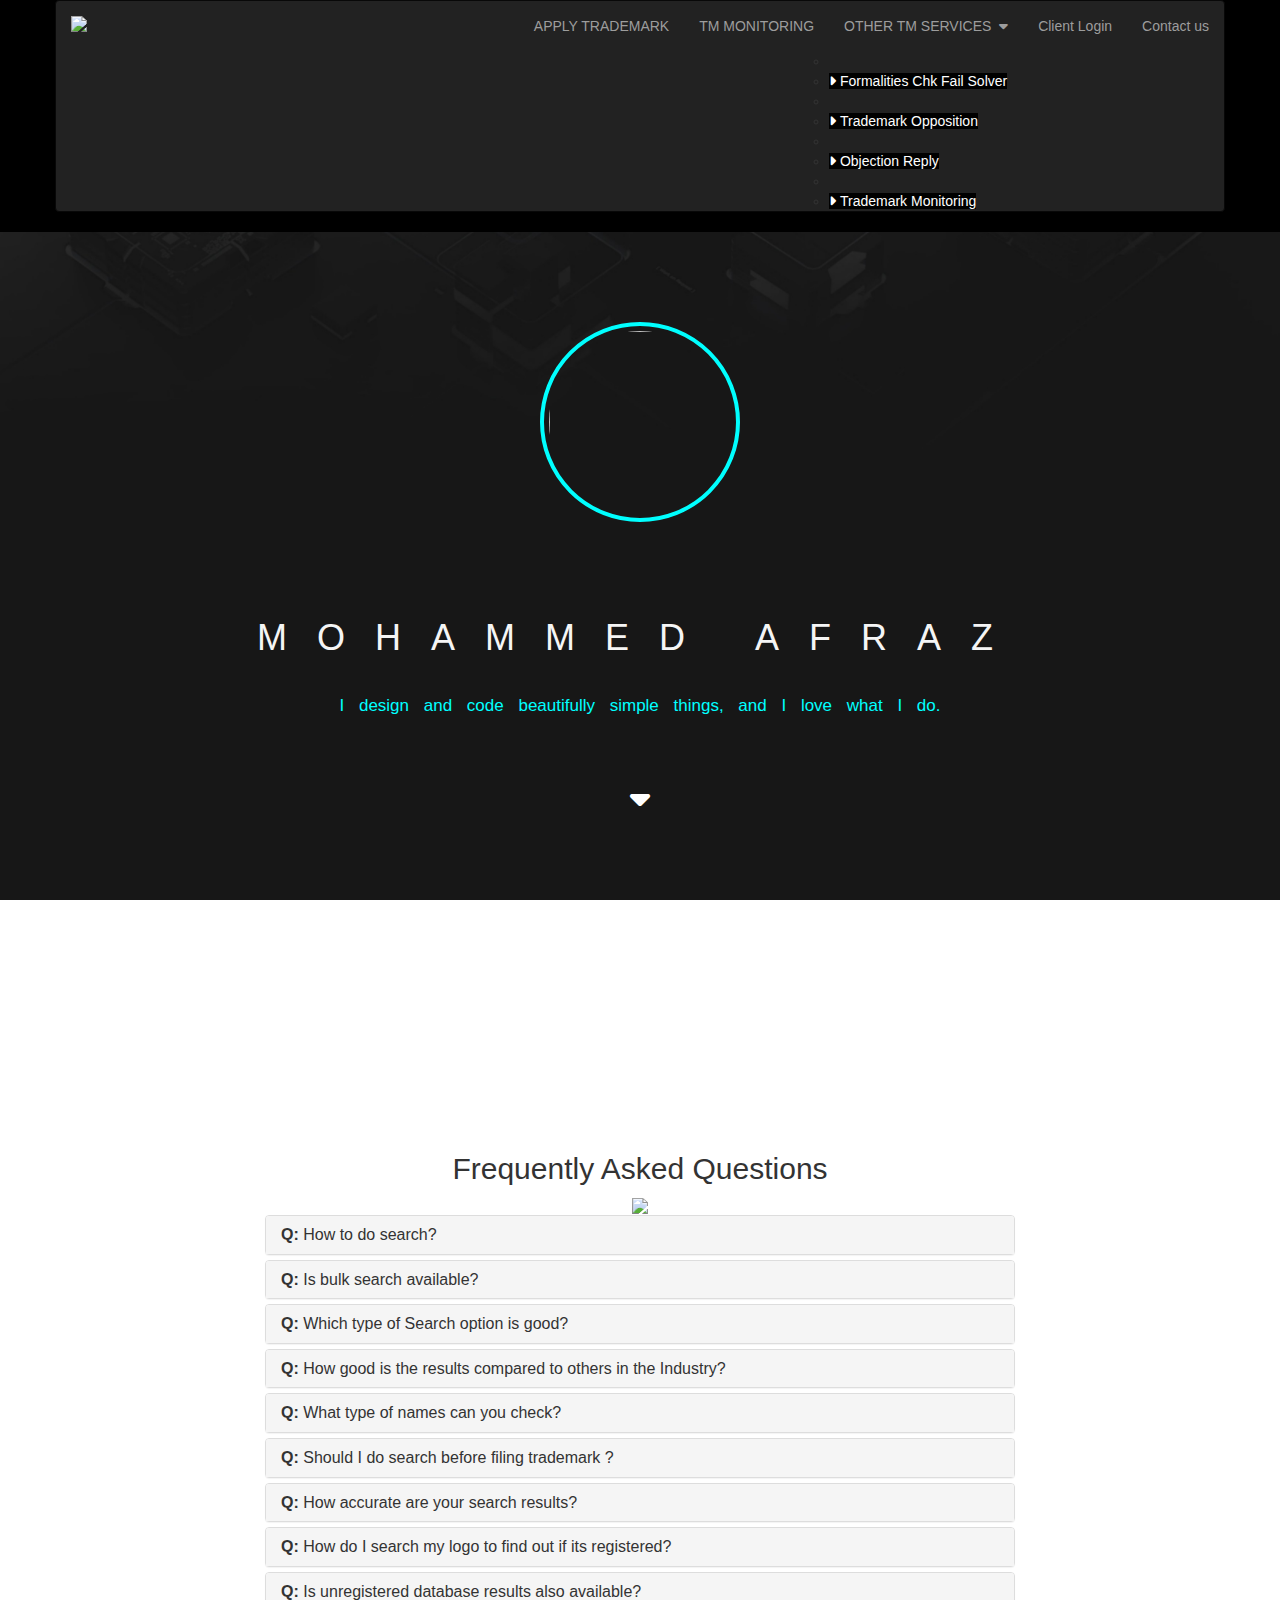
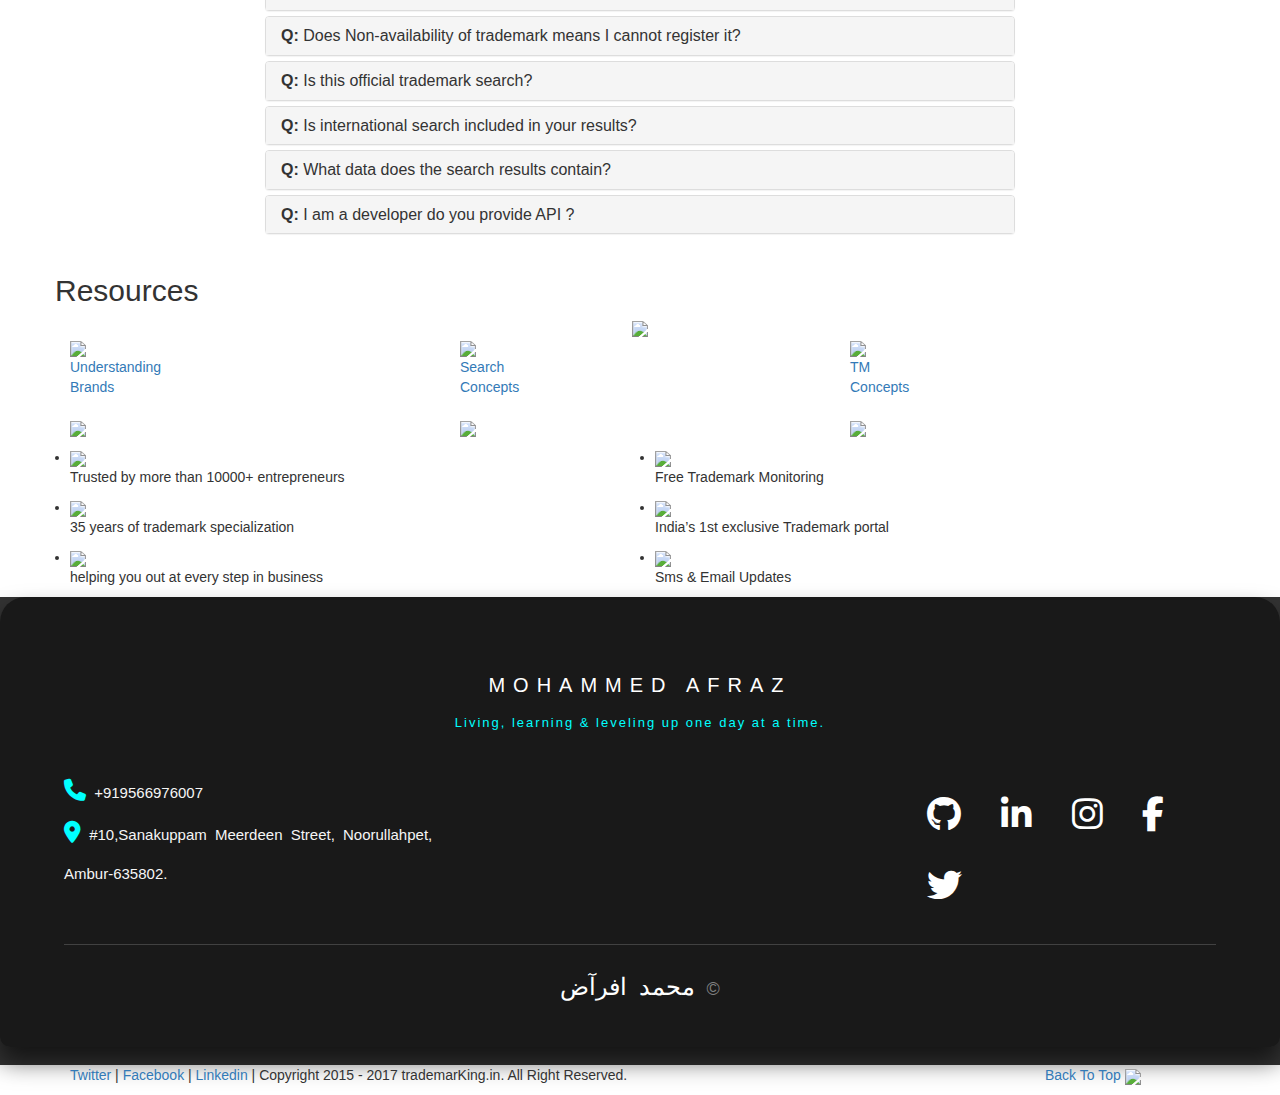
==== index.html @ c06eb93d "first commit" ====
<!DOCTYPE html>
<html lang="en">

<head>
    <meta charset="utf-8">
    <meta http-equiv="X-UA-Compatible" content="IE=edge">
    <meta name="viewport" content="width=device-width, initial-scale=1">
    <title>Trademark Search with Instant Results & Registration | trademarKing.in</title>
    <meta itemprop="name" content="Trademark Search with Instant Results & Registration | trademarKing.in">
    <meta itemprop="description"
        content="Easily search over 30+ Million Indian brands & logos in less than 10 seconds and register it.✔ 10000+ Users ✔ 24/7 Updates ✔ Free Monitoring ✔ Bulk Search">
    <meta name="twitter:site" content="@trademarKing_in">
    <meta name="twitter:title" content="Trademark Search with Instant Results & Registration | trademarKing.in">
    <meta name="twitter:description"
        content="Easily search over 30+ Million Indian brands & logos in less than 10 seconds and register it.✔ 10000+ Users ✔ 24/7 Updates ✔ Free Monitoring ✔ Bulk Search">
    <meta name="twitter:creator" content="@trademarKing_In">
    <meta property="og:title" content="Trademark Search with Instant Results & Registration | trademarKing.in">
    <meta property="og:description"
        content="Easily search over 30+ Million Indian brands & logos in less than 10 seconds and register it.✔ 10000+ Users ✔ 24/7 Updates ✔ Free Monitoring ✔ Bulk Search">
    <meta property="og:site_name" content="trademarKing.in">
    <meta name="title" content="Trademark Search with Instant Results & Registration | trademarKing.in">
    <meta name="description"
        content="Easily search over 30+ Million Indian brands & logos in less than 10 seconds and register it.✔ 10000+ Users ✔ 24/7 Updates ✔ Free Monitoring ✔ Bulk Search">
    <link rel="stylesheet" href="/style.css">
    <link href="https://cdnjs.cloudflare.com/ajax/libs/font-awesome/4.6.3/css/font-awesome.css" rel="stylesheet">
    <link rel="stylesheet" href="https://cdnjs.cloudflare.com/ajax/libs/font-awesome/6.2.0/css/all.min.css">
    <link href="https://cdnjs.cloudflare.com/ajax/libs/twitter-bootstrap/3.3.7/css/bootstrap.min.css" rel="stylesheet">
    <link href="https://tmking-cdn.b-cdn.net/css/style.css" rel="stylesheet">
    <link href="https://tmking-cdn.b-cdn.net/css/responsive.css" rel="stylesheet">
    <link href="https://tmking-cdn.b-cdn.net/css/bootstrap-tagsinput.css" rel="stylesheet">


    <link href="https://fonts.googleapis.com/css?family=Montserrat:400,700" rel="stylesheet">

    <link href="https://fonts.googleapis.com/css?family=Lato:300,400,700" rel="stylesheet">

    <link rel="shortcut icon" type="image/png" href="img/favicon.png" />
    <!--[if lt IE 9]>
<script src="//oss.maxcdn.com/html5shiv/3.7.2/html5shiv.min.js"></script>
<script src="//oss.maxcdn.com/respond/1.4.2/respond.min.js"></script>
<![endif]-->
    <script src="https://ajax.googleapis.com/ajax/libs/jquery/1.12.4/jquery.min.js"
        type="5eac50b7d30d78b736be07f1-text/javascript"></script>
</head>

<body>

    <div class="navbar1">
        <section class="header">
            <div class="container">
                <div class="row">
                    <nav class="navbar navbar-inverse">
                        <div class="navbar-header">
                            <button type="button" class="navbar-toggle collapsed" data-toggle="collapse"
                                data-target="#navbar" aria-expanded="false" aria-controls="navbar">
                                <span class="sr-only">Toggle navigation</span>
                                <span class="icon-bar"></span>
                                <span class="icon-bar"></span>
                                <span class="icon-bar"></span>
                            </button>
                            <a class="navbar-brand" href="https://trademarking.in"><img
                                    src="https://tmking-cdn.b-cdn.net/img/logo.png"></a>
                        </div>
                        <div id="navbar" class="collapse navbar-collapse">
                            <ul class="nav navbar-nav navbar-right">
                                <li><a href="https://trademarking.in/tm-registration.html">APPLY TRADEMARK</a></li>
                                <li><a href="https://trademarking.in/tm-monitoring.html">TM MONITORING</a></li>
                                <li><a>OTHER TM SERVICES&nbsp;&nbsp;<i class="fa fa-caret-down"
                                            aria-hidden="true"></i></a>
                                    <ul>
                                        <li>
                                        <li><a href="https://trademarking.in/formalities-chk-fail.html"><i
                                                    class="fa fa-caret-right" aria-hidden="true"></i>&nbsp;Formalities
                                                Chk
                                                Fail Solver</a></li>
                                        <li>
                                        <li><a href="https://trademarking.in/tm-opposition.html"><i
                                                    class="fa fa-caret-right" aria-hidden="true"></i>&nbsp;Trademark
                                                Opposition</a></li>
                                        <li>
                                        <li><a href="https://trademarking.in/objection-reply.html"><i
                                                    class="fa fa-caret-right" aria-hidden="true"></i>&nbsp;Objection
                                                Reply</a></li>
                                        <li>
                                        <li><a href="https://trademarking.in/tm-monitoring.html"><i
                                                    class="fa fa-caret-right" aria-hidden="true"></i>&nbsp;Trademark
                                                Monitoring</a></li>
                                    </ul>
                                </li>
                                <li><a href="https://clients.trademarking.in">Client Login</a></li>
                                <li><a href="https://trademarking.in/contact-us.html">Contact us</a></li>
                            </ul>
                        </div>
                    </nav>
                </div>
            </div>
        </section>
    </div>



    <div class="home">
        <div class="logo">
            <img src="/logo.jpg" alt="">
        </div>

        <div class="name">
            <h1> MOHAMMED&nbsp;AFRAZ</h1>
        </div>
        <div class="dis">
            I design and code beautifully simple things, and I love what I do.</div>
        <div class="down">
            <a href="#"><i class="fa-sharp fa-solid fa-caret-down"></i></a>
        </div>


    </div>

    <!-- 
<div class="header_search_section">
<div class="container">
<div class="row">
<div class="col-md-12">
<div class="search_header">
<h1>India’s <span style=" color:#FFB300;">No#1</span> Trademark Search & Registration Engine </h1>
<h1>Search for Trademarks</h1>
</div>
</div>
</div>
<div class="row" style="background:#1476ba;">
<form method="get" action="https://trademarking.in/r" id="search_form">
<div class="col-md-4 col-sm-4">
<input type="text" name="tm" placeholder="Type your Brand Name Ex: Coke or Pepsi" class="brand_name" style="text-align: center;" required>
</div>
<div class="col-md-4 col-sm-4">
<select class="industry_name" name="class" required>
<option value="" style="display:none">Please select Industry Type</option>
<option disabled="disabled">==FOR MANUFACTURERS==</option>
<option value="1">Chemicals [1]</option>
<option value="2">Paints & Varnishes [2]</option>
<option value="3">Cosmetics & Cleaning Products[3]</option>
<option value="4">Lubricants and Fuels [4]</option>
<option value="5">Pharmaceuticals [5]</option>
<option value="6">Metal Goods [6]</option>
<option value="6">Metal Building Materials [6]</option>
<option value="7">Machinery [7]</option>
<option value="7">Motors & Engines [7]</option>
<option value="8">Hand Operated Tools [8]</option>
<option value="8">Razors - Shaver or Hand Tools [8]</option>
<option value="9">Electrical and Scientific Apparatus [9]</option>
<option value="9">Electronic Machines [9]</option>
<option value="9">Mobile Phone & Mobile Accessories [9]</option>
<option value="10">Medical Apparatus [10]</option>
<option value="11">Environmental Control Apparatus [11]</option>
<option value="11">Lighting - Heating & Environmental Apparatus [11]</option>
<option value="12">Vehicles & Apparatus [12]</option>
<option value="13">Firearms [13]</option>
<option value="14">Jewelry & Metal Stones [14]</option>
<option value="15">Musical Instruments [15]</option>
<option value="16">Paper Goods and Printed Matter [16]</option>
<option value="17">Rubber Goods [17]</option>
<option value="18">Leather Goods [18]</option>
<option value="19">Non-metallic Building Materials [19]</option>
<option value="20">Furniture and Related Articles [20]</option>
<option value="21">Housewares and Glass [21]</option>
<option value="22">Cordage and Fibers [22]</option>
<option value="23">Yarns and Threads [23]</option>
<option value="24">Fabrics [24]</option>
<option value="25">Clothing -Footwear - Headgear [25]</option>
<option value="26">Fancy Goods [26]</option>
<option value="26">Lace and Embroidery [26]</option>
<option value="26">Buttons, Hooks and Eyes [26]</option>
<option value="26">Pins and Needles [26]</option>
<option value="26">Artificial Flowers [26]</option>
<option value="27">Floor Coverings [27]</option>
<option value="27">Carpet - Rugs - Mats [27]</option>
<option value="27">Wallhanging (Non-Textile) [27]</option>
<option value="28">Toys and Sporting Goods [28]</option>
<option value="29">Meats and Processed Foods [29]</option>
<option value="30">Foods Items [30]</option>
<option value="31">Natural Agricultural Products [31]</option>
<option value="32">Light Beverages [32]</option>
<option value="33">Alcoholic beverages [33]</option>
<option value="34">Tobacco & Safety Matches Related [34]</option>
<option disabled="disabled">==FOR SERVICE PROVIDER==</option>
<option value="35">Advertising or Business & Slogans [35]</option>
<option value="35">Trading or Retail Showrooms [35]</option>
<option value="35">Company or Firm Name [35]</option>
<option value="36">Insurance and Financial [36]</option>
<option value="36">Real Estate Affairs [36]</option>
<option value="37">Building, Construction and Repair [37]</option>
<option value="38">Telecommunication [38]</option>
<option value="39">Transportation and Storage [39]</option>
<option value="40">Treatment of Materials [40]</option>
<option value="40">Mechanical or Chemical Processing [40]</option>
<option value="40">Cutting, Shaping or Polishing [40]</option>
<option value="41">Education and Entertainment [41]</option>
<option value="41">Fitness or Sports & Training Services [41]</option>
<option value="42">Computers & Scientific Service [42]</option>
<option value="42">Software Development [42]</option>
<option value="43">Hotels and Restaurants [43]</option>
<option value="44">Medical, Beauty, and Agricultural [44]</option>
<option value="45">Personal and Social Services [45]</option>
<option value="45">Security Services [45]</option>
</select>
</div>
<div class="col-md-3 col-sm-3">
<select class="search_name" name="mode" required>
<option value="" style="display:none">Search Options</option>
<option value="1">Search Begining of word</option>
<option value="2">Containing Words</option>
<option value="3">Phonetically Similar</option>
</select>
</div>
<div class="col-md-1 col-sm-1">
<button type="submit" class="search_icon"><i class="fa fa-search" aria-hidden="true"></i>
</button>
</div>
</form>
</div>
<div class="row">
<div class="col-md-12">
<div class="search_tag">
<ul>
<li>10000 + Users</li>
<li>24/7 Updates</li>
<li>Free Monitoring</li>
<li>Bulk Search</li>
<li style="border-right:0px;">500K TM Classification</li>
</ul>
</div>
</div>
</div>
<div class="search_button">
<div class="col-md-3 col-md-offset-3 col-sm-6">
<div class="button_search">
<a href="/tm-registration.html">New Trademarks<img src="https://tmking-cdn.b-cdn.net/img/new.png"></a>
</div>
</div>
<div class="col-md-3 col-sm-6">
<div class="button_search">
<a href="https://clients.trademarking.in/dashboard">Register\Login<img src="https://tmking-cdn.b-cdn.net/img/register-login.png"></a>
</div>
</div>
</div>
</div>
</div>


<div class="browse_section">
<div class="container">
<div class="row">
<div class="col-md-8 col-md-offset-1 col-sm-8">
<div class="browse_text">
<p>Read updates on Indian Trademark and other trademark related news</p>
</div>
</div>
<div class="col-md-2 col-sm-4">
<div class="browse_button">
<p><a href="https://trademarking.in/news/">Browse</a></p>
</div>
</div>
</div>
</div>
</div> -->


    <div class="faq_section">
        <div class="container">
            <div class="row">
                <div class="col-md-8 col-md-offset-2 ">
                    <h2 class="text-center">Frequently Asked Questions</h2>
                    <center><img src="https://tmking-cdn.b-cdn.net/img/border.png"></center>
                    <div class="panel-group" id="faq" role="tablist" aria-multiselectable="true">
                        <div class="panel panel-default">
                            <div class="panel-heading" role="tab" id="question-0">
                                <h3 class="panel-title">
                                    <a role="button" data-toggle="collapse" data-parent="#faq" href="#answer-0"
                                        aria-expanded="true" aria-controls="answer-0">
                                        <b>Q: </b>How to do search? </a>
                                </h3>
                            </div>
                            <div id="answer-0" class="panel-collapse collapse" role="tabpanel"
                                aria-labelledby="question-0">
                                <div class="panel-body">
                                    <p><b>A:</b> Please enter your brand or business name with a minimum of 3 characters
                                        (no special characters are allowed) and select your industry from the dropdown
                                        and click on search to find out the results.</p>
                                </div>
                            </div>
                        </div>
                        <div class="panel panel-default">
                            <div class="panel-heading" role="tab" id="question-1">
                                <h3 class="panel-title">
                                    <a role="button" data-toggle="collapse" data-parent="#faq" href="#answer-1"
                                        aria-expanded="true" aria-controls="answer-1">
                                        <b>Q: </b>Is bulk search available? </a>
                                </h3>
                            </div>
                            <div id="answer-1" class="panel-collapse collapse" role="tabpanel"
                                aria-labelledby="question-1">
                                <div class="panel-body">
                                    <p><b>A:</b> Yes, You can do upto 10 bulk trademark search from client portal.
                                        Please register and login to client portal to perform bulk actions.</p>
                                </div>
                            </div>
                        </div>
                        <div class="panel panel-default">
                            <div class="panel-heading" role="tab" id="question-2">
                                <h3 class="panel-title">
                                    <a role="button" data-toggle="collapse" data-parent="#faq" href="#answer-2"
                                        aria-expanded="true" aria-controls="answer-2">
                                        <b>Q: </b>Which type of Search option is good? </a>
                                </h3>
                            </div>
                            <div id="answer-2" class="panel-collapse collapse" role="tabpanel"
                                aria-labelledby="question-2">
                                <div class="panel-body">
                                    <p><b>A:</b> It depends on the name you want to register. We suggest you to search
                                        for more than 4-5 words for options "contains" and Phonetic search.</p>
                                </div>
                            </div>
                        </div>
                        <div class="panel panel-default">
                            <div class="panel-heading" role="tab" id="question-3">
                                <h3 class="panel-title">
                                    <a role="button" data-toggle="collapse" data-parent="#faq" href="#answer-3"
                                        aria-expanded="true" aria-controls="answer-3">
                                        <b>Q: </b>How good is the results compared to others in the Industry? </a>
                                </h3>
                            </div>
                            <div id="answer-3" class="panel-collapse collapse" role="tabpanel"
                                aria-labelledby="question-3">
                                <div class="panel-body">
                                    <p><b>A:</b> trademarKing.in is only Indian trademark search engine providing highly
                                        accurate search results. Our accurate trademark results are no where near to any
                                        competitors in the industry.</p>
                                </div>
                            </div>
                        </div>
                        <div class="panel panel-default">
                            <div class="panel-heading" role="tab" id="question-4">
                                <h3 class="panel-title">
                                    <a role="button" data-toggle="collapse" data-parent="#faq" href="#answer-4"
                                        aria-expanded="true" aria-controls="answer-4">
                                        <b>Q: </b>What type of names can you check? </a>
                                </h3>
                            </div>
                            <div id="answer-4" class="panel-collapse collapse" role="tabpanel"
                                aria-labelledby="question-4">
                                <div class="panel-body">
                                    <p><b>A:</b> You can check for your brand name by selecting appropriate class and
                                        your company name and slogans or taglines by chossing class 35.</p>
                                </div>
                            </div>
                        </div>
                        <div class="panel panel-default">
                            <div class="panel-heading" role="tab" id="question-5">
                                <h3 class="panel-title">
                                    <a role="button" data-toggle="collapse" data-parent="#faq" href="#answer-5"
                                        aria-expanded="true" aria-controls="answer-5">
                                        <b>Q: </b>Should I do search before filing trademark ? </a>
                                </h3>
                            </div>
                            <div id="answer-5" class="panel-collapse collapse" role="tabpanel"
                                aria-labelledby="question-5">
                                <div class="panel-body">
                                    <p><b>A:</b> We suggest for search even after filing because of conflicting
                                        trademarks. If you are looking for automatic trademark monitoring you can use
                                        our trademark monitoring service. Please refer to trademark monitoring service.
                                    </p>
                                </div>
                            </div>
                        </div>
                        <div class="panel panel-default">
                            <div class="panel-heading" role="tab" id="question-6">
                                <h3 class="panel-title">
                                    <a role="button" data-toggle="collapse" data-parent="#faq" href="#answer-6"
                                        aria-expanded="true" aria-controls="answer-6">
                                        <b>Q: </b>How accurate are your search results? </a>
                                </h3>
                            </div>
                            <div id="answer-6" class="panel-collapse collapse" role="tabpanel"
                                aria-labelledby="question-6">
                                <div class="panel-body">
                                    <p><b>A:</b> We at trademarKing.in thrive hard that the results are accurate up to
                                        99.98% when compared to any other search results in the industry. We gather all
                                        data from world wide web also from ipindia public search to get trademark data.
                                        So you can trust our results. </p>
                                </div>
                            </div>
                        </div>
                        <div class="panel panel-default">
                            <div class="panel-heading" role="tab" id="question-7">
                                <h3 class="panel-title">
                                    <a role="button" data-toggle="collapse" data-parent="#faq" href="#answer-7"
                                        aria-expanded="true" aria-controls="answer-7">
                                        <b>Q: </b>How do I search my logo to find out if its registered? </a>
                                </h3>
                            </div>
                            <div id="answer-7" class="panel-collapse collapse" role="tabpanel"
                                aria-labelledby="question-7">
                                <div class="panel-body">
                                    <p><b>A:</b> At trademarKing.in we are currently testing our new tool to know the
                                        similarity of a logo when compared to other registered or unregistered trademark
                                        logos. When we open to the public, you can search it. Currently, the development
                                        is on Alpha. You can email your logos to <a href="/cdn-cgi/l/email-protection"
                                            class="__cf_email__"
                                            data-cfemail="046c6168744470766560616965766f6d6a632a6d6a">[email&#160;protected]</a>
                                        for conducting search</p>
                                </div>
                            </div>
                        </div>
                        <div class="panel panel-default">
                            <div class="panel-heading" role="tab" id="question-8">
                                <h3 class="panel-title">
                                    <a role="button" data-toggle="collapse" data-parent="#faq" href="#answer-8"
                                        aria-expanded="true" aria-controls="answer-8">
                                        <b>Q: </b>Is unregistered database results also available? </a>
                                </h3>
                            </div>
                            <div id="answer-8" class="panel-collapse collapse" role="tabpanel"
                                aria-labelledby="question-8">
                                <div class="panel-body">
                                    <p><b>A:</b> We provide unregistered search data on request. Currently, it is not in
                                        public search on our website</p>
                                </div>
                            </div>
                        </div>
                        <div class="panel panel-default">
                            <div class="panel-heading" role="tab" id="question-9">
                                <h3 class="panel-title">
                                    <a role="button" data-toggle="collapse" data-parent="#faq" href="#answer-9"
                                        aria-expanded="true" aria-controls="answer-9">
                                        <b>Q: </b>Does Non-availability of trademark means I cannot register it? </a>
                                </h3>
                            </div>
                            <div id="answer-9" class="panel-collapse collapse" role="tabpanel"
                                aria-labelledby="question-9">
                                <div class="panel-body">
                                    <p><b>A:</b> No, non-Availability does not mean you cannot register the trademark.
                                        There are various factors contribute to your registration. Please refer to Q & A
                                        section for more details or contact our representative for clarification. </p>
                                </div>
                            </div>
                        </div>
                        <div class="panel panel-default">
                            <div class="panel-heading" role="tab" id="question-10">
                                <h3 class="panel-title">
                                    <a role="button" data-toggle="collapse" data-parent="#faq" href="#answer-10"
                                        aria-expanded="true" aria-controls="answer-10">
                                        <b>Q: </b>Is this official trademark search? </a>
                                </h3>
                            </div>
                            <div id="answer-10" class="panel-collapse collapse" role="tabpanel"
                                aria-labelledby="question-10">
                                <div class="panel-body">
                                    <p><b>A:</b> No, We are private limited company providing brand name search results
                                        across India. Our Accuracy rate is higher to form opinion about trademark
                                        registration for brand names. </p>
                                </div>
                            </div>
                        </div>
                        <div class="panel panel-default">
                            <div class="panel-heading" role="tab" id="question-11">
                                <h3 class="panel-title">
                                    <a role="button" data-toggle="collapse" data-parent="#faq" href="#answer-11"
                                        aria-expanded="true" aria-controls="answer-11">
                                        <b>Q: </b>Is international search included in your results? </a>
                                </h3>
                            </div>
                            <div id="answer-11" class="panel-collapse collapse" role="tabpanel"
                                aria-labelledby="question-11">
                                <div class="panel-body">
                                    <p><b>A:</b> All results are only from India. We are implementing features to
                                        include international search results.</p>
                                </div>
                            </div>
                        </div>
                        <div class="panel panel-default">
                            <div class="panel-heading" role="tab" id="question-12">
                                <h3 class="panel-title">
                                    <a role="button" data-toggle="collapse" data-parent="#faq" href="#answer-12"
                                        aria-expanded="true" aria-controls="answer-12">
                                        <b>Q: </b>What data does the search results contain? </a>
                                </h3>
                            </div>
                            <div id="answer-12" class="panel-collapse collapse" role="tabpanel"
                                aria-labelledby="question-12">
                                <div class="panel-body">
                                    <p><b>A:</b> The database contains registered, pending, objected, opposed,
                                        advertised in journal and rejected national Indian and International brands
                                        filed in the terrority of India. In this database you can search free of charge
                                    </p>
                                </div>
                            </div>
                        </div>
                        <div class="panel panel-default">
                            <div class="panel-heading" role="tab" id="question-13">
                                <h3 class="panel-title">
                                    <a role="button" data-toggle="collapse" data-parent="#faq" href="#answer-13"
                                        aria-expanded="true" aria-controls="answer-13">
                                        <b>Q: </b>I am a developer do you provide API ? </a>
                                </h3>
                            </div>
                            <div id="answer-13" class="panel-collapse collapse" role="tabpanel"
                                aria-labelledby="question-13">
                                <div class="panel-body">
                                    <p><b>A:</b> Yes, We give API for developing your own programme or softwares. API is
                                        currently available for search results & monitoring. All API is given on a case
                                        by case basis for free. Please email <a href="/cdn-cgi/l/email-protection"
                                            class="__cf_email__"
                                            data-cfemail="b9dddccfdcd5d6c9dccbcaf9cdcbd8dddcd4d8cbd2d0d7de97d0d7">[email&#160;protected]</a>
                                        for more information along with your intent of use.</p>
                                </div>
                            </div>
                        </div>
                    </div>
                </div>
            </div>
        </div>
    </div>

    <div class="resourses_section">
        <div class="container">
            <div class="row">
                <h2>Resources</h2>
                <center><img src="https://tmking-cdn.b-cdn.net/img/border.png"></center>
                <div class="col-md-4">
                    <a href="https://trademarking.in/help/qa" class="resourses">
                        <img src="https://tmking-cdn.b-cdn.net/img/man-book.png">
                        <p>
                            Understanding<br>
                            Brands<br>
                            <br>
                            <img src="https://tmking-cdn.b-cdn.net/img/border.png">
                        </p>
                    </a>
                </div>
                <div class="col-md-4">
                    <a href="https://trademarking.in/help/qa" class="resourses">
                        <img src="https://tmking-cdn.b-cdn.net/img/light.png">
                        <p>
                            Search<br>
                            Concepts<br>
                            <br>
                            <img src="https://tmking-cdn.b-cdn.net/img/border.png">
                        </p>
                    </a>
                </div>
                <div class="col-md-4">
                    <a href="https://trademarking.in/help/qa" class="resourses">
                        <img src="https://tmking-cdn.b-cdn.net/img/tm.png">
                        <p>
                            TM<br>
                            Concepts<br>
                            <br>
                            <img src="https://tmking-cdn.b-cdn.net/img/border.png">
                        </p>
                    </a>
                </div>
            </div>
        </div>
    </div>


    <div class="search_contect_section">
        <div class="container">
            <div class="row">
                <div class="col-sm-6">
                    <div class="search_content">
                        <ul>
                            <li><img src="https://tmking-cdn.b-cdn.net/img/search-man.png">
                                <p>Trusted by more than 10000+ entrepreneurs</p>
                            </li>
                            <li><img src="https://tmking-cdn.b-cdn.net/img/calender.png">
                                <p>35 years of trademark specialization</p>
                            </li>
                            <li><img src="https://tmking-cdn.b-cdn.net/img/relation.png">
                                <p>helping you out at every step in business</p>
                            </li>
                        </ul>
                    </div>
                </div>
                <div class="col-sm-6">
                    <div class="search_content">
                        <ul>
                            <li><img src="https://tmking-cdn.b-cdn.net/img/man.png">
                                <p>Free Trademark Monitoring</p>
                            </li>
                            <li><img src="https://tmking-cdn.b-cdn.net/img/madel.png">
                                <p>India’s 1st exclusive Trademark portal</p>
                            </li>
                            <li><img src="https://tmking-cdn.b-cdn.net/img/circale.png">
                                <p>Sms & Email Updates</p>
                            </li>
                        </ul>
                    </div>
                </div>
            </div>
        </div>
    </div>


    <!-- <div class="footer_section">
        <div class="container">
            <div class="row">
                <div class="col-md-3 col-md-offset-2 col-sm-4">
                    <div class="footer_one">
                        <img src="https://tmking-cdn.b-cdn.net/img/footer-logo.png">
                        <p>TrademarKing.in is India's 1st<br>
                            Trademark Search Engine Provider</p>
                    </div>
                </div>
                <div class="col-md-3 col-sm-4">
                    <div class="footer_two">
                        <ul>
                            <h4>Others</h4>
                            <li><a href="https://trademarking.in/about-us.html">About Us</a></li>
                            <li><a href="https://trademarking.in/disclaimer.html">Disclaimer</a></li>
                            <li><a href="https://trademarking.in/terms-of-service.html">Terms of Service</a></li>
                            <li><a href="https://trademarking.in/privacy-policy.html">Privacy Policy</a></li>
                            <li><a href="https://trademarking.in/refund-policy.html">Refund Policy</a></li>
                            <li><a href="https://trademarking.in/contact-us.html">Contact us</a></li>
                        </ul>
                    </div>
                </div>
                <div class="col-md-3 col-sm-4">
                    <div class="footer_three">
                        <ul>
                            <h4>Contact Us</h4>
                            <li style="margin-top:11px;">
                                <img src="https://tmking-cdn.b-cdn.net/img/map.png">
                                <p>
                                    TrademarKing <br>
                                    66 Adithanar Salai <br>
                                    Near Egmore Court <br>
                                    Chennai 600002
                                </p>
                            </li>
                            <li>
                                <img src="https://tmking-cdn.b-cdn.net/img/phone.png">
                                <p>9884098814 </p>
                            </li>
                            <li>
                                <img src="https://tmking-cdn.b-cdn.net/img/mail.png">
                                <p><a href="/cdn-cgi/l/email-protection" class="__cf_email__"
                                        data-cfemail="7b131e170b3b0f091a1f1e161a091012151c551215">[email&#160;protected]</a>
                                </p>
                            </li>
                        </ul>
                    </div>
                </div>
            </div>
        </div>
    </div>
 -->
        
        <footer>
            <div class="foot">
                <div class="MA">
                    <h2>MOHAMMED AFRAZ</h2>
                </div>

                <div class="footpara">
                    Living, learning & leveling up one day at a time.
                </div>

                <div class="addnum-social">

                    <div class="addnum">

                        <div class="num">
                            <i class="fa-solid fa-phone"></i>
                            +919566976007
                        </div>

                        <div class="footadd">
                            <i class="fa-solid fa-location-dot"></i>
                            #10,Sanakuppam Meerdeen Street, Noorullahpet, Ambur-635802.
                        </div>

                    </div>

                    <div class="social1">
                        <a href="https://github.com/afraz-07"><i class="fa-brands fa-github"></i></a>
                        <a href=""><i class="fa-brands fa-linkedin-in"></i></i></a>
                        <a href="https://www.instagram.com/afraz__07/"><i class="fa-brands fa-instagram"></i></a>
                        <a href="https://www.facebook.com/mohammed.afraz.9216/"><i class="fa-brands fa-facebook-f"></i></a>
                        <a href=""><i class="fa-brands fa-twitter"></i></a>
                    </div>

                </div>

                <div class="udruname">
                    محمد افرآض <span>© </span>
                </div>

            </div>

        </footer>



    <div class="copyright_section">
        <div class="container">
            <div class="row">
                <div class="col-md-10 col-sm-10">
                    <div class="copyright">
                        <p> <a title="Twitter" href="https://twitter.com/trademarKing_in">Twitter</a> | <a
                                title="Facebook" href="https://www.facebook.com/TrademarKing.in/">Facebook</a> | <a
                                title="Linkedin" href="https://www.linkedin.com/company/trademarking.in">Linkedin</a> |
                            Copyright 2015 - 2017 trademarKing.in. All Right Reserved. </p>
                    </div>
                </div>
                <div class="col-md-2 col-sm-2">
                    <div class="back_to_top">
                        <a href="" class="scrollToTop">
                            <p>Back To Top <img src="https://tmking-cdn.b-cdn.net/img/back-to-top-arow.png"></p>
                        </a>
                    </div>
                </div>
            </div>
        </div>
    </div>


    <div class="modal fade" id="register-modal" tabindex="-1" role="dialog" aria-labelledby="myModalLabel">
        <div class="modal-dialog" role="document">
            <div class="modal-content">
                <form action="https://trademarking.in/process.php" method="POST" id="register-form">
                    <input type="hidden" name="csrf_token" value="3bi5hhu40J+T0VDZay8cKCF4zKMV7vM8hh4yYtHSbGg=">
                    <div class="modal-header modal-header-primary">
                        <h4 class="modal-title" id="myModalLabel">Registration</h4>
                    </div>
                    <div class="modal-body">
                        <input type="hidden" name="source" value="">
                        <input type="hidden" name="interest" value="">
                        <input type="hidden" name="keyword" value="">
                        <input type="hidden" name="class" value="">
                        <div class="row">
                            <div class="col-xs-10 col-xs-offset-1">
                                <div class="form-group">
                                    <div class="form-material">
                                        <label for="name"><i class="fa fa-user"></i> Name <sup>*</sup></label>
                                        <input type="text" id="name" class="form-control" required name="name"
                                            placeholder="Your Name">
                                    </div>
                                </div>
                                <div class="form-group">
                                    <div class="form-material">
                                        <label for="phone"><i class="fa fa-phone"></i> Mobile</label>
                                        <input type="text" id="phone" class="js-phone form-control" name="phone"
                                            placeholder="Your Mobile">
                                    </div>
                                </div>
                                <div class="form-group">
                                    <div class="form-material">
                                        <label for="email"><i class="fa fa-envelope-o"></i> Email <sup>*</sup></label>
                                        <input type="email" id="email" class="form-control" required name="email"
                                            placeholder="Your Email">
                                    </div>
                                </div>
                                <div class="form-group">
                                    <div class="form-material">
                                        <label for="language"><i class="fa fa-language"></i> Language</label>
                                        <select name="language" id="language" class="form-control">
                                            <option value="tamil">Select Language</option>
                                            <option value="english">English</option>
                                            <option value="tamil">Tamil</option>
                                            <option value="hindi">Hindi</option>
                                        </select>
                                    </div>
                                </div>
                            </div>
                        </div>
                    </div>
                    <div class="modal-footer">
                        <button type="reset" class="btn btn-default btn-float pull-left"
                            data-dismiss="modal">Close</button>
                        <button type="submit" class="btn btn-primary btn-float"><i class="fa fa-plus push-5-r"></i>
                            Register</button>
                    </div>
                </form>
            </div>
        </div>
    </div>
    <div class="spinner">
        <div id="loader"></div>
    </div>
    <script data-cfasync="false" src="/cdn-cgi/scripts/5c5dd728/cloudflare-static/email-decode.min.js"></script>
    <script src="https://cdnjs.cloudflare.com/ajax/libs/twitter-bootstrap/3.3.7/js/bootstrap.min.js"
        type="5eac50b7d30d78b736be07f1-text/javascript"></script>
    <script src="https://tmking-cdn.b-cdn.net/js/bootstrap-notify.min.js"
        type="5eac50b7d30d78b736be07f1-text/javascript"></script>
    <script src="https://cdnjs.cloudflare.com/ajax/libs/jquery.maskedinput/1.4.0/jquery.maskedinput.min.js"
        type="5eac50b7d30d78b736be07f1-text/javascript"></script>
    <script src="https://cdnjs.cloudflare.com/ajax/libs/bootstrap-tagsinput/0.8.0/bootstrap-tagsinput.js"
        type="5eac50b7d30d78b736be07f1-text/javascript"></script>
    <script src="https://tmking-cdn.b-cdn.net/js/main.js" type="5eac50b7d30d78b736be07f1-text/javascript"></script>
    <script src="https://cdnjs.cloudflare.com/ajax/libs/SlickNav/1.0.7/jquery.slicknav.min.js"
        type="5eac50b7d30d78b736be07f1-text/javascript"></script>
    <script
        type="5eac50b7d30d78b736be07f1-text/javascript">function redirectToThanksPage(){window.location.href="https://trademarking.in/thanks.html";}</script>

    <script
        type="5eac50b7d30d78b736be07f1-text/javascript">var sc_project=10444618;var sc_invisible=1;var sc_security="4c2bf9ec";var scJsHost=(("https:"==document.location.protocol)?"https://secure.":"http://www.");document.write("<sc"+"ript type='text/javascript' src='"+scJsHost+"statcounter.com/counter/counter.js'></"+"script>");</script>
    <noscript>
        <div class="statcounter"><a title="hit counter" href="http://statcounter.com/free-hit-counter/"
                target="_blank"><img class="statcounter" src="http://c.statcounter.com/10444618/0/4c2bf9ec/1/"
                    alt="hit counter"></a></div>
    </noscript>

    <script
        type="5eac50b7d30d78b736be07f1-text/javascript">(function(i,s,o,g,r,a,m){i['GoogleAnalyticsObject']=r;i[r]=i[r]||function(){(i[r].q=i[r].q||[]).push(arguments)},i[r].l=1*new Date();a=s.createElement(o),m=s.getElementsByTagName(o)[0];a.async=1;a.src=g;m.parentNode.insertBefore(a,m)})(window,document,'script','//www.google-analytics.com/analytics.js','ga');ga('create','UA-63309968-1','auto');ga('send','pageview');</script>
    <script type="5eac50b7d30d78b736be07f1-text/javascript">//<![CDATA[
var google_conversion_id=949730661;var google_custom_params=window.google_tag_params;var google_remarketing_only=true;
//]]></script>
    <script type="5eac50b7d30d78b736be07f1-text/javascript"
        src="//www.googleadservices.com/pagead/conversion.js"></script>
    <noscript>
        <div style="display:inline;">
            <img height="1" width="1" style="border-style:none;" alt=""
                src="//googleads.g.doubleclick.net/pagead/viewthroughconversion/949730661/?guid=ON&amp;script=0" />
        </div>
    </noscript>
    <script src="/cdn-cgi/scripts/7d0fa10a/cloudflare-static/rocket-loader.min.js"
        data-cf-settings="5eac50b7d30d78b736be07f1-|49" defer=""></script>
</body>

</html>
---- style.css ----
*{
    margin: 0;
    padding: 0;
    box-sizing: border-box;
}

.navbar1 .header{
    background: black;
}

.home {
    background-image: url(/images/Responsive\ background.jpg);
    background-size: cover;
    background-attachment: fixed;
    height: 100vh;

    
    
}


.logo{
    text-align: center;
    padding-top: 7%;
    
}

.logo img{
    height: 200px;
    width: 200px;
    border-radius: 50%;
    border: 4px solid aqua;
    padding: 5px;
}


.name h1{
    font-family: 'Saira Condensed', sans-serif;
    text-align: center;
    padding-top: 6%;
    color: whitesmoke;
    font-size: 36px;
    letter-spacing: 30px;
}


.dis{
    font-family: 'Michroma', sans-serif;
    color: aqua;
    text-align: center;
    font-size: 17px;
    padding-top: 2%;
    word-spacing: 10px;
}

.down i{
    color: white;
    text-align: center;
    font-size: xx-large;
}

.down{
    text-align: center;
    padding-top: 5%;
}

.down i:hover{
    color: rgb(105, 105, 105);
    font-size: 40px;
}


.navbar1 .header .navbar-inverse .navbar-nav > li > a:hover{

    background-color:white;
    color: black;
}
.navbar1 .header .navbar-inverse .navbar-nav > li ul li a{
    background-color: black;
    color: white;
}
.navbar1 .header .navbar-inverse .navbar-nav > li ul li a:hover{
    background-color: white;
    color: black;
}


/* ==================footer================== */

footer{
    height: 52vh;
    width: 100%;
    background-attachment: fixed;
    background: linear-gradient(rgba(0,0,0,0.8),rgba(0,0,0,0.8)),url(/brick.jpg);
  }
  
  
  .foot{
    width: 100%;
    height: 50vh;
    background: rgba(0,0,0,.5);
    box-shadow: 0 15px 25px rgba(0,0,0,.6);      
    border-radius: 10px;
    padding: 5%;
    border-top-left-radius: 25px;
    border-top-right-radius: 25px;
    /* transform: translateY(-10vh); */
  }
  
  .MA h2{
    font-family: 'Michroma', sans-serif;
    color: white;
    font-size: 20px;
    line-height: 8px;
    letter-spacing: 8px;
    text-align: center;
  
  }
  
  
  .footpara{
    font-family: 'Michroma', sans-serif;
    color: aqua;
    font-size: small;
    letter-spacing: 2px;
    text-align: center;
    padding-top: 15px;
    padding-bottom: 4%;
  }
  
  .addnum{
    width: 50%;
  }
  
  .addnum-social{
    display: flex;
    border-bottom: 1px solid rgb(65, 65, 65);
    padding-bottom: 2%;
  }
  
  .addnum i{
    font-size: 22px;
    color: aqua;
    padding-bottom: 20px;
  }
  
  .addnum{
    font-size: 15px;
    word-spacing: 4px;
    color: whitesmoke;
  
  }
  
  .social1{
    width: 40%;
    margin-left: 40%;
  }
  
  
  .social1 a i{
    color: white;
    font-size: 35px;
    margin: 18px;
  }
  
  .social1 a i:hover{
    color: aqua;
  }
  
  
  .udruname{
    color: white;
    text-align: center;
    font-family: 'Michroma', sans-serif;
    font-size: x-large;
    word-spacing: 5px;
    padding-top: 25px;
  }
  
  .udruname span{
    font-size: large;
    font-family: 'Poppins', sans-serif;
    color: grey;
  }
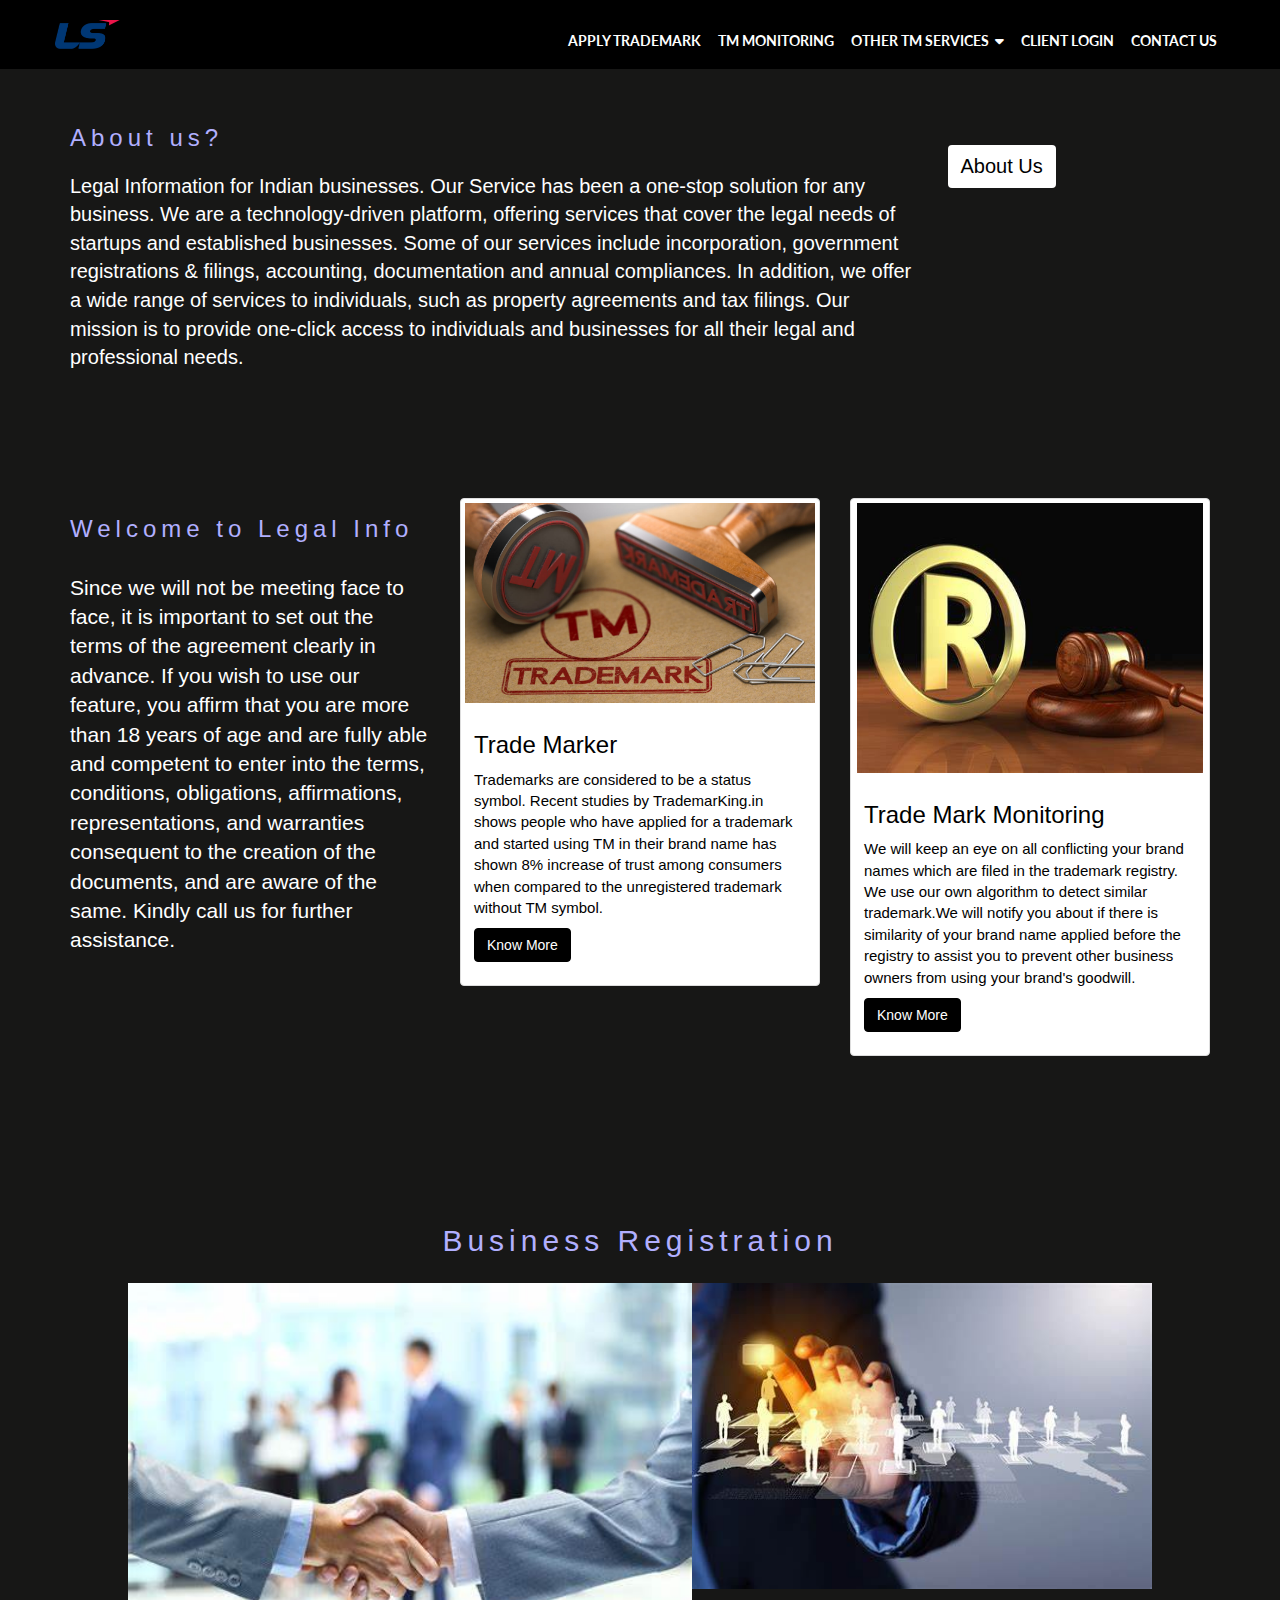
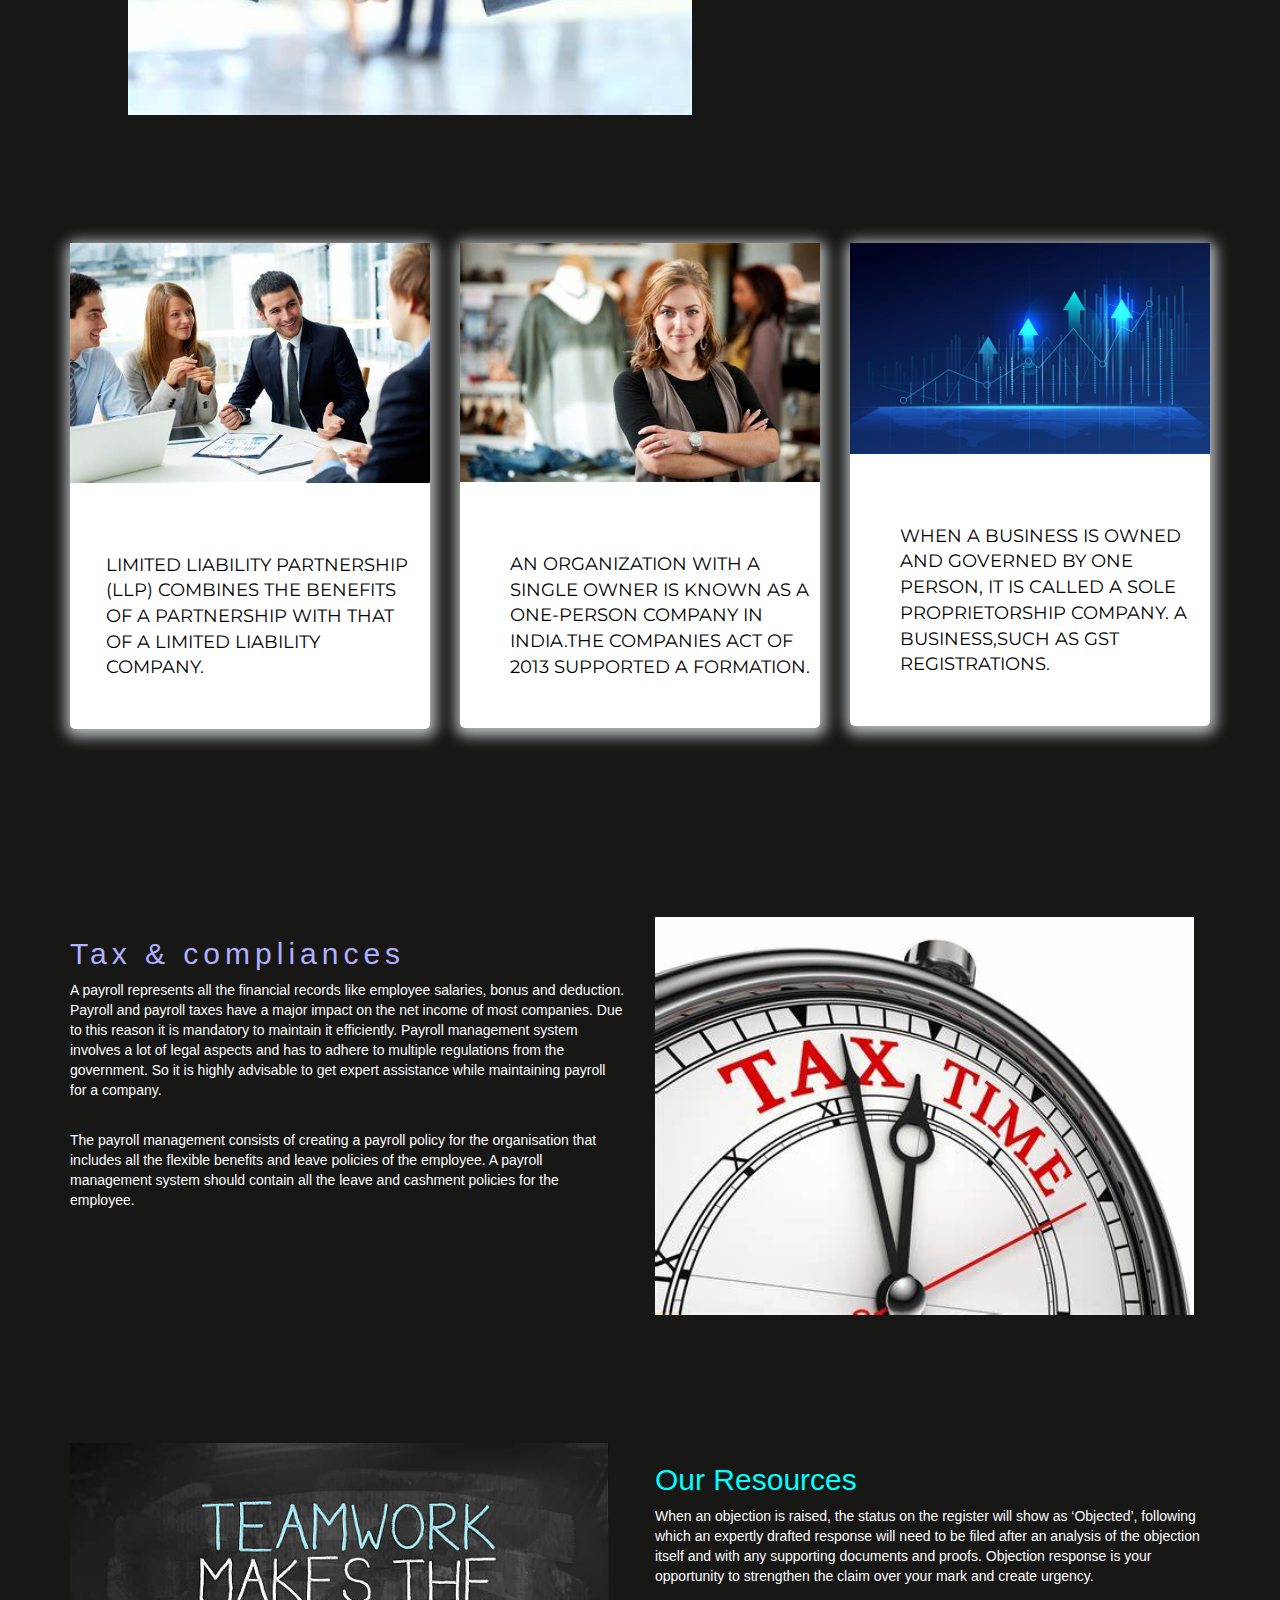
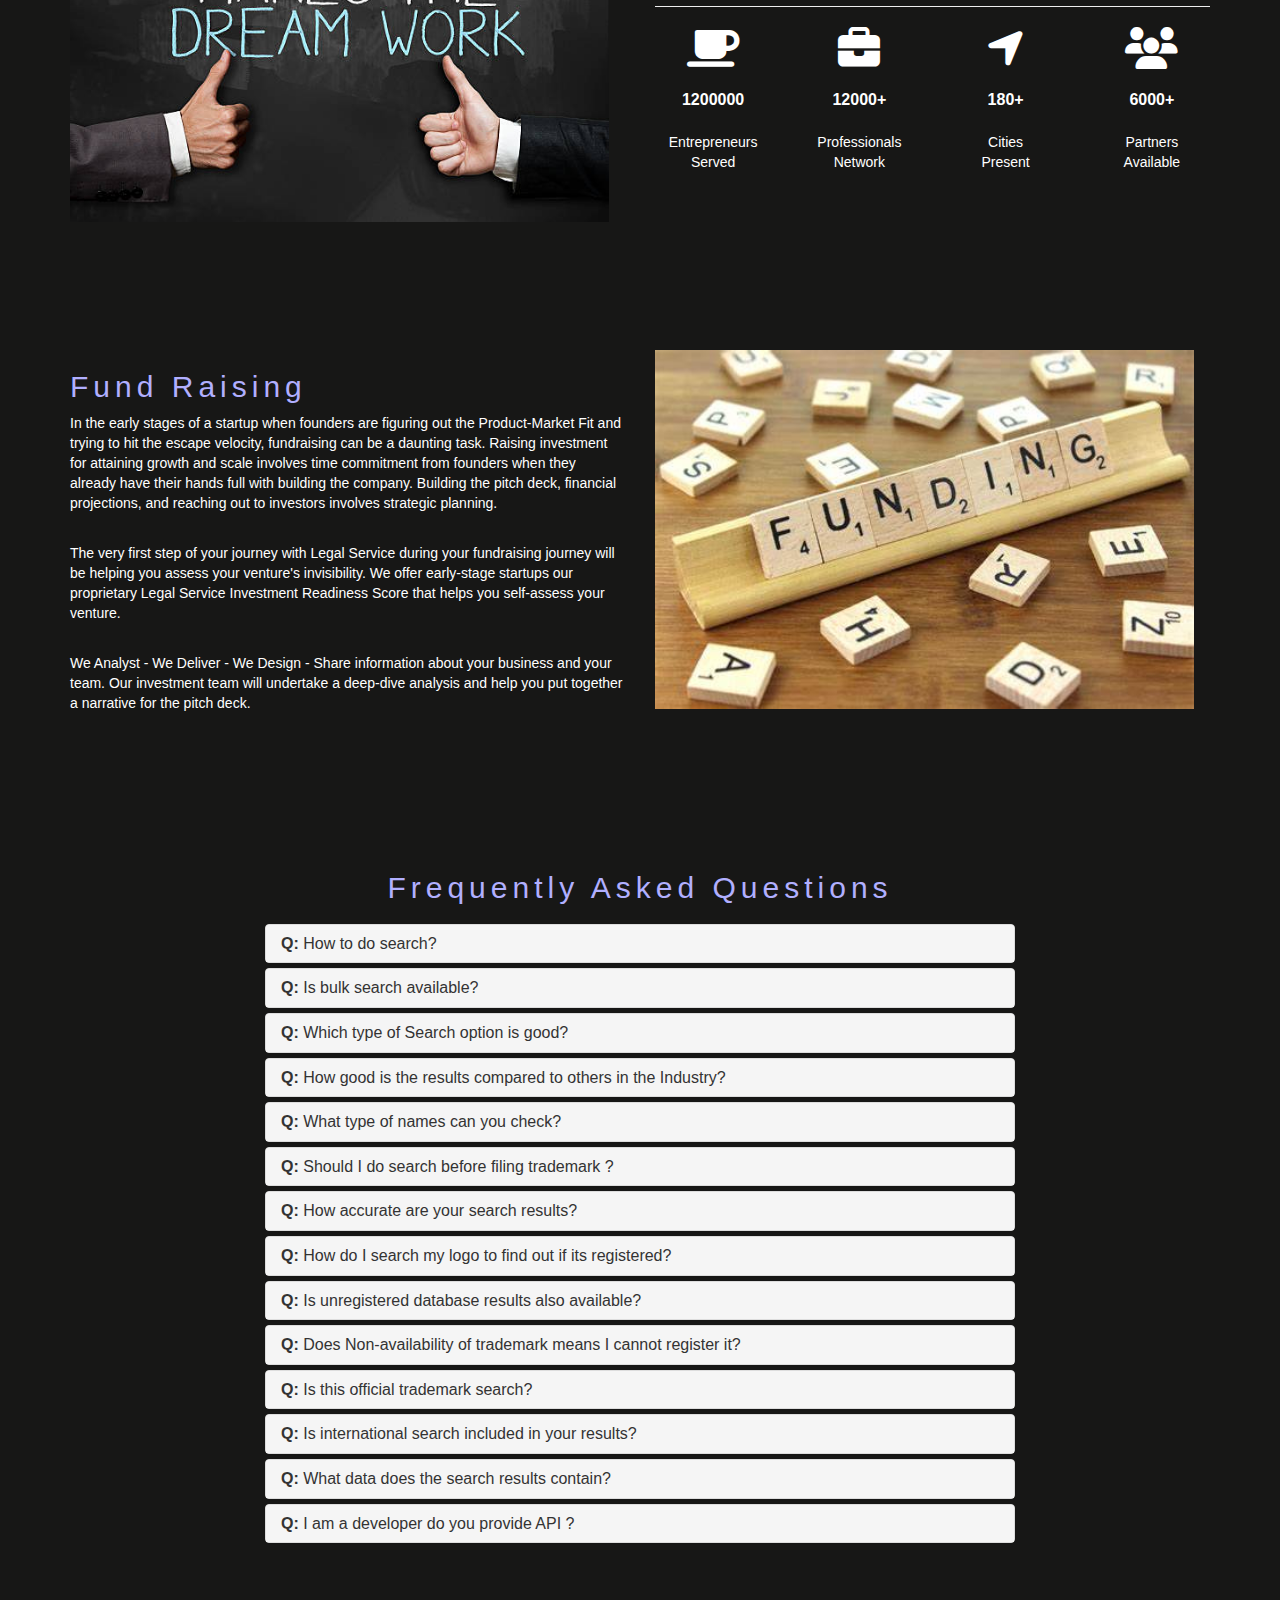
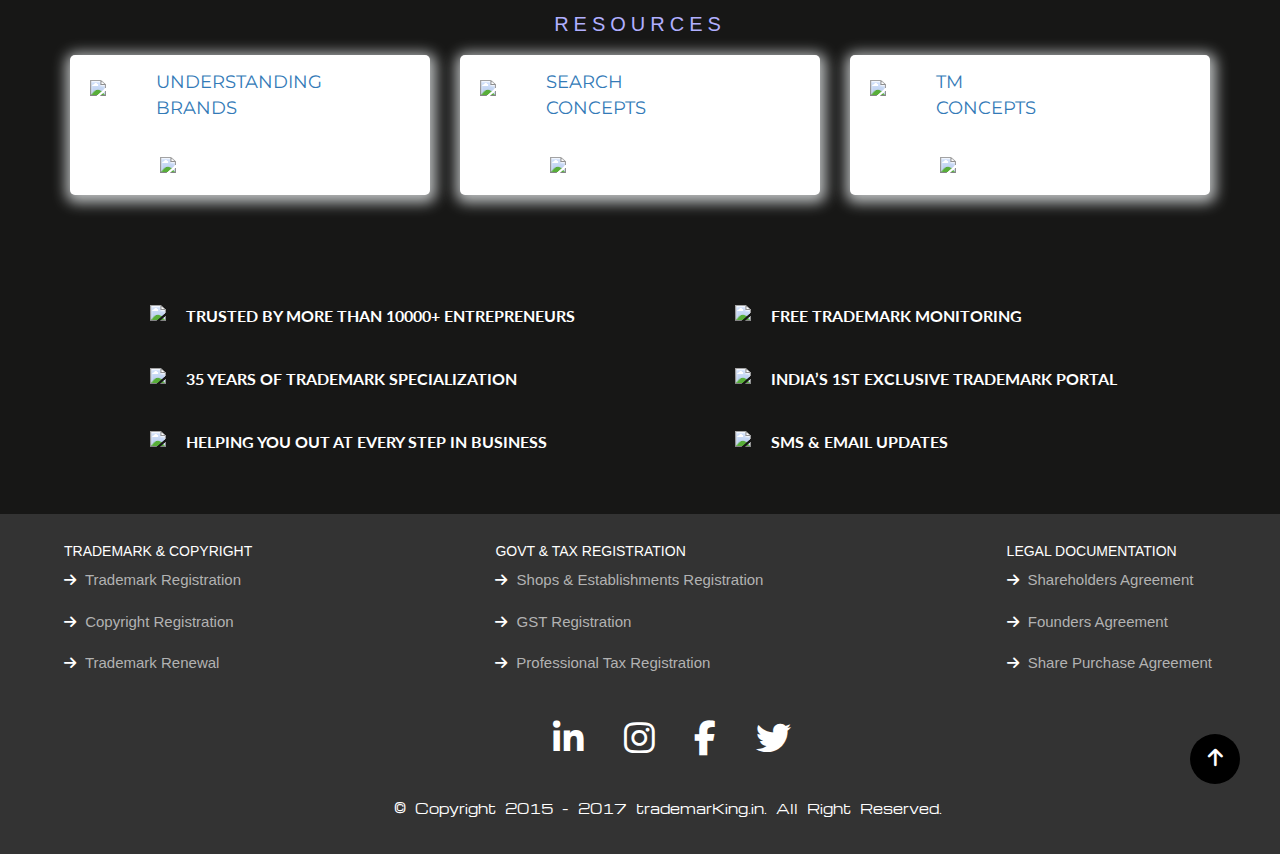
==== commit fe55c75d: "my changes" ====
--- a/index.html
+++ b/index.html
@@ -5,23 +5,23 @@
     <meta charset="utf-8">
     <meta http-equiv="X-UA-Compatible" content="IE=edge">
     <meta name="viewport" content="width=device-width, initial-scale=1">
-    <title>Trademark Search with Instant Results & Registration | trademarKing.in</title>
-    <meta itemprop="name" content="Trademark Search with Instant Results & Registration | trademarKing.in">
+    <title>Legal Service</title>
+    <meta itemprop="name" content="legal service">
     <meta itemprop="description"
         content="Easily search over 30+ Million Indian brands & logos in less than 10 seconds and register it.✔ 10000+ Users ✔ 24/7 Updates ✔ Free Monitoring ✔ Bulk Search">
-    <meta name="twitter:site" content="@trademarKing_in">
-    <meta name="twitter:title" content="Trademark Search with Instant Results & Registration | trademarKing.in">
+    <meta name="twitter:site" content="@legal_service">
+    <meta name="twitter:title" content="@legal_service">
     <meta name="twitter:description"
         content="Easily search over 30+ Million Indian brands & logos in less than 10 seconds and register it.✔ 10000+ Users ✔ 24/7 Updates ✔ Free Monitoring ✔ Bulk Search">
     <meta name="twitter:creator" content="@trademarKing_In">
-    <meta property="og:title" content="Trademark Search with Instant Results & Registration | trademarKing.in">
+    <meta property="og:title" content="@legal_service">
     <meta property="og:description"
         content="Easily search over 30+ Million Indian brands & logos in less than 10 seconds and register it.✔ 10000+ Users ✔ 24/7 Updates ✔ Free Monitoring ✔ Bulk Search">
     <meta property="og:site_name" content="trademarKing.in">
-    <meta name="title" content="Trademark Search with Instant Results & Registration | trademarKing.in">
+    <meta name="title" content="@legal_service">
     <meta name="description"
         content="Easily search over 30+ Million Indian brands & logos in less than 10 seconds and register it.✔ 10000+ Users ✔ 24/7 Updates ✔ Free Monitoring ✔ Bulk Search">
-    <link rel="stylesheet" href="/style.css">
+    <link rel="stylesheet" href="style.css">
     <link href="https://cdnjs.cloudflare.com/ajax/libs/font-awesome/4.6.3/css/font-awesome.css" rel="stylesheet">
     <link rel="stylesheet" href="https://cdnjs.cloudflare.com/ajax/libs/font-awesome/6.2.0/css/all.min.css">
     <link href="https://cdnjs.cloudflare.com/ajax/libs/twitter-bootstrap/3.3.7/css/bootstrap.min.css" rel="stylesheet">
@@ -30,15 +30,16 @@
     <link href="https://tmking-cdn.b-cdn.net/css/bootstrap-tagsinput.css" rel="stylesheet">
 
 
+    <link rel="stylesheet" href="https://cdnjs.cloudflare.com/ajax/libs/font-awesome/6.2.1/css/all.min.css">
+
+
     <link href="https://fonts.googleapis.com/css?family=Montserrat:400,700" rel="stylesheet">
 
     <link href="https://fonts.googleapis.com/css?family=Lato:300,400,700" rel="stylesheet">
 
     <link rel="shortcut icon" type="image/png" href="img/favicon.png" />
-    <!--[if lt IE 9]>
 <script src="//oss.maxcdn.com/html5shiv/3.7.2/html5shiv.min.js"></script>
 <script src="//oss.maxcdn.com/respond/1.4.2/respond.min.js"></script>
-<![endif]-->
     <script src="https://ajax.googleapis.com/ajax/libs/jquery/1.12.4/jquery.min.js"
         type="5eac50b7d30d78b736be07f1-text/javascript"></script>
 </head>
@@ -58,37 +59,37 @@
                                 <span class="icon-bar"></span>
                                 <span class="icon-bar"></span>
                             </button>
-                            <a class="navbar-brand" href="https://trademarking.in"><img
-                                    src="https://tmking-cdn.b-cdn.net/img/logo.png"></a>
+                            <a class="navbar-brand" href="#"><img id="img"
+                                    src="./images/LS_logo.png"></a>
                         </div>
                         <div id="navbar" class="collapse navbar-collapse">
                             <ul class="nav navbar-nav navbar-right">
-                                <li><a href="https://trademarking.in/tm-registration.html">APPLY TRADEMARK</a></li>
-                                <li><a href="https://trademarking.in/tm-monitoring.html">TM MONITORING</a></li>
+                                <li><a  href="#">APPLY TRADEMARK</a></li>
+                                <li><a href="#">TM MONITORING</a></li>
                                 <li><a>OTHER TM SERVICES&nbsp;&nbsp;<i class="fa fa-caret-down"
                                             aria-hidden="true"></i></a>
                                     <ul>
                                         <li>
-                                        <li><a href="https://trademarking.in/formalities-chk-fail.html"><i
+                                        <li><a href="#"><i
                                                     class="fa fa-caret-right" aria-hidden="true"></i>&nbsp;Formalities
                                                 Chk
                                                 Fail Solver</a></li>
                                         <li>
-                                        <li><a href="https://trademarking.in/tm-opposition.html"><i
+                                        <li><a href="#"><i
                                                     class="fa fa-caret-right" aria-hidden="true"></i>&nbsp;Trademark
                                                 Opposition</a></li>
                                         <li>
-                                        <li><a href="https://trademarking.in/objection-reply.html"><i
+                                        <li><a href="#"><i
                                                     class="fa fa-caret-right" aria-hidden="true"></i>&nbsp;Objection
                                                 Reply</a></li>
                                         <li>
-                                        <li><a href="https://trademarking.in/tm-monitoring.html"><i
+                                        <li><a href="#"><i
                                                     class="fa fa-caret-right" aria-hidden="true"></i>&nbsp;Trademark
                                                 Monitoring</a></li>
                                     </ul>
                                 </li>
-                                <li><a href="https://clients.trademarking.in">Client Login</a></li>
-                                <li><a href="https://trademarking.in/contact-us.html">Contact us</a></li>
+                                <li><a href="#">Client Login</a></li>
+                                <li><a href="#">Contact us</a></li>
                             </ul>
                         </div>
                     </nav>
@@ -99,178 +100,239 @@
 
 
 
-    <div class="home">
-        <div class="logo">
-            <img src="/logo.jpg" alt="">
+    <div class="aboutsec">
+        <div class="m-b-0 background-grey" style="padding: 4em 1em;">
+            <div class="container">
+                <div class="row">
+                    <div class="col-lg-9 col-sm-6 col-xs-12">
+                        <h3 style="display: table-cell;vertical-align: middle;color: #B1AFFF;letter-spacing: 0.5rem;">About us?</h3><br/>
+                        <p>Legal Information for Indian businesses. Our Service has been a one-stop solution for any business.
+                            We are a technology-driven platform, offering services that cover the legal needs of startups and established businesses. Some of our services include incorporation, government registrations & filings, accounting, documentation and annual compliances. In addition, we offer a wide range of services to individuals, such as property agreements and tax filings. Our mission is to provide one-click access to individuals and businesses for all their legal and professional needs.    
+                        </p>
+                    </div>
+                    <div class="col-lg-3 col-sm-6 col-xs-12 m-t-20">
+                        <a href="#" target=""><button class="btn btn-outline btn-dark" type="button" id="btn">About
+                                Us</button></a>
+                    </div>
+                </div>
+            </div>
         </div>
-
-        <div class="name">
-            <h1> MOHAMMED&nbsp;AFRAZ</h1>
+    </div>
+
+
+    <div class="section01">
+        <section class="p-b-0">
+            <div class="container">
+                <div class="row">
+                    <div class="col-lg-4">
+                        <h3 class="text-medium m-t-0" style="color: #B1AFFF;letter-spacing: 0.5rem;">Welcome to Legal Info</h3><br/>
+                        <!-- <div class="seperator"><i class="fa fa-dot-circle-o"></i></div> -->
+                        <p class="lead">
+                            Since we will not be meeting face to face, it is important to set out the terms of the agreement clearly in advance.
+ 
+                            If you wish to use our feature, you affirm that you are more than 18 years of age and are fully able and competent to enter into the terms, conditions, obligations, affirmations, representations, and warranties consequent to the creation of the documents, and are aware of the same. Kindly call us for further assistance. 
+                        </p>
+
+                    </div>
+
+                    <div class="cards01" style="margin-top: 6rem;">
+
+                        <div class="row" style="max-width: 50%;">
+                            <div class="col-sm-6 col-md-4">
+                                <div class="thumbnail">
+                                    <img src="./images/trademark-stamps.jpg" alt="...">
+                                    <div class="caption">
+                                        <h3>Trade Marker</h3>
+                                        <p>Trademarks are considered to be a status symbol. Recent studies by TrademarKing.in shows people who have applied for a trademark and started using TM in their brand name has shown 8% increase of trust among consumers when compared to the unregistered trademark without TM symbol.
+                                        </p>
+                                        <p><a href="#" class="btn btn-primary" role="button" id="btn">Know More</a></p>
+                                    </div>
+                                </div>
+                            </div>
+                        </div>
+
+
+                        <div class="row" style="max-width: 50%;">
+                            <div class="col-sm-6 col-md-4">
+                                <div class="thumbnail">
+                                    <img style="height: 30vh;width:99%" src="./images/Tm-2.jfif" alt="...">
+                                    <div class="caption">
+                                        <h3>Trade Mark Monitoring</h3>
+                                        <p>We will keep an eye on all conflicting your brand names which are filed in the trademark registry. We use our own algorithm to detect similar trademark.We will notify you about if there is similarity of your brand name applied before the registry to assist you to prevent other business owners from using your brand's goodwill.
+                                        </p>
+                                        <p><a href="#" class="btn btn-primary" role="button" id="btn">Know More</a> </p>
+                                    </div>
+                                </div>
+                            </div>
+                        </div>
+                    </div>
+
+        </section>
+    </div>
+
+    <div class="sec02back">
+        <div class="section02head"><h2 style="color: #B1AFFF;letter-spacing: 0.5rem;">Business Registration</h2></div>
+        
+        <div class="section02">
+                
+            <div class="img1" style="margin: auto;">
+                <a href="#">
+                    <div><img style="height: 48vh;" src="./images/b1.jfif" alt=""></div>
+                </a>
+            </div>
+            <div class="img2">
+                <a href="#">
+                    <div><img src="./images/b3.jfif" alt=""></div>
+                </a>
+            </div>
         </div>
-        <div class="dis">
-            I design and code beautifully simple things, and I love what I do.</div>
-        <div class="down">
-            <a href="#"><i class="fa-sharp fa-solid fa-caret-down"></i></a>
+    </div>
+
+    <div class="section03">
+        <div class="cards1">
+            <div class="resourses_section">
+                <div class="container">
+                    <div class="row">
+                        <!-- <h2>lorem</h2> -->
+                        <!-- <center><img src="https://tmking-cdn.b-cdn.net/img/border.png"></center> -->
+                        <div class="col-md-4">
+                            <a href="#" class="resourses">
+                                <img src="./images/b2.jfif">
+                                <p style="transform:translateX(-14px)">
+                                    Limited Liability Partnership (LLP) combines the benefits of a partnership with that of a limited liability company.
+                                    <!-- <img src="https://tmking-cdn.b-cdn.net/img/border.png"> -->
+                                </p>
+                            </a>
+                        </div>
+                        <div class="col-md-4">
+                            <a href="#" class="resourses">
+                                <img src="./images/b4.jfif">
+                                <p>
+                                    An organization with a single owner is known as a one-person company in India.The Companies Act of 2013 supported a formation.
+                                    <!-- <img src="https://tmking-cdn.b-cdn.net/img/border.png"> -->
+                                </p>
+                            </a>
+                        </div>
+                        <div class="col-md-4">
+                            <a href="#" class="resourses">
+                                 <img src="./images/b5.jpg">
+                                <p>
+                                    When a business is owned and governed by one person, it is called a sole proprietorship company.
+                                    A business,such as GST registrations.
+                                    <!-- <img src="https://tmking-cdn.b-cdn.net/img/border.png"> -->
+                                </p>
+                            </a>
+                        </div>
+                    </div>
+                </div>
+            </div>
         </div>
-
-
-    </div>
-
-    <!-- 
-<div class="header_search_section">
-<div class="container">
-<div class="row">
-<div class="col-md-12">
-<div class="search_header">
-<h1>India’s <span style=" color:#FFB300;">No#1</span> Trademark Search & Registration Engine </h1>
-<h1>Search for Trademarks</h1>
-</div>
-</div>
-</div>
-<div class="row" style="background:#1476ba;">
-<form method="get" action="https://trademarking.in/r" id="search_form">
-<div class="col-md-4 col-sm-4">
-<input type="text" name="tm" placeholder="Type your Brand Name Ex: Coke or Pepsi" class="brand_name" style="text-align: center;" required>
-</div>
-<div class="col-md-4 col-sm-4">
-<select class="industry_name" name="class" required>
-<option value="" style="display:none">Please select Industry Type</option>
-<option disabled="disabled">==FOR MANUFACTURERS==</option>
-<option value="1">Chemicals [1]</option>
-<option value="2">Paints & Varnishes [2]</option>
-<option value="3">Cosmetics & Cleaning Products[3]</option>
-<option value="4">Lubricants and Fuels [4]</option>
-<option value="5">Pharmaceuticals [5]</option>
-<option value="6">Metal Goods [6]</option>
-<option value="6">Metal Building Materials [6]</option>
-<option value="7">Machinery [7]</option>
-<option value="7">Motors & Engines [7]</option>
-<option value="8">Hand Operated Tools [8]</option>
-<option value="8">Razors - Shaver or Hand Tools [8]</option>
-<option value="9">Electrical and Scientific Apparatus [9]</option>
-<option value="9">Electronic Machines [9]</option>
-<option value="9">Mobile Phone & Mobile Accessories [9]</option>
-<option value="10">Medical Apparatus [10]</option>
-<option value="11">Environmental Control Apparatus [11]</option>
-<option value="11">Lighting - Heating & Environmental Apparatus [11]</option>
-<option value="12">Vehicles & Apparatus [12]</option>
-<option value="13">Firearms [13]</option>
-<option value="14">Jewelry & Metal Stones [14]</option>
-<option value="15">Musical Instruments [15]</option>
-<option value="16">Paper Goods and Printed Matter [16]</option>
-<option value="17">Rubber Goods [17]</option>
-<option value="18">Leather Goods [18]</option>
-<option value="19">Non-metallic Building Materials [19]</option>
-<option value="20">Furniture and Related Articles [20]</option>
-<option value="21">Housewares and Glass [21]</option>
-<option value="22">Cordage and Fibers [22]</option>
-<option value="23">Yarns and Threads [23]</option>
-<option value="24">Fabrics [24]</option>
-<option value="25">Clothing -Footwear - Headgear [25]</option>
-<option value="26">Fancy Goods [26]</option>
-<option value="26">Lace and Embroidery [26]</option>
-<option value="26">Buttons, Hooks and Eyes [26]</option>
-<option value="26">Pins and Needles [26]</option>
-<option value="26">Artificial Flowers [26]</option>
-<option value="27">Floor Coverings [27]</option>
-<option value="27">Carpet - Rugs - Mats [27]</option>
-<option value="27">Wallhanging (Non-Textile) [27]</option>
-<option value="28">Toys and Sporting Goods [28]</option>
-<option value="29">Meats and Processed Foods [29]</option>
-<option value="30">Foods Items [30]</option>
-<option value="31">Natural Agricultural Products [31]</option>
-<option value="32">Light Beverages [32]</option>
-<option value="33">Alcoholic beverages [33]</option>
-<option value="34">Tobacco & Safety Matches Related [34]</option>
-<option disabled="disabled">==FOR SERVICE PROVIDER==</option>
-<option value="35">Advertising or Business & Slogans [35]</option>
-<option value="35">Trading or Retail Showrooms [35]</option>
-<option value="35">Company or Firm Name [35]</option>
-<option value="36">Insurance and Financial [36]</option>
-<option value="36">Real Estate Affairs [36]</option>
-<option value="37">Building, Construction and Repair [37]</option>
-<option value="38">Telecommunication [38]</option>
-<option value="39">Transportation and Storage [39]</option>
-<option value="40">Treatment of Materials [40]</option>
-<option value="40">Mechanical or Chemical Processing [40]</option>
-<option value="40">Cutting, Shaping or Polishing [40]</option>
-<option value="41">Education and Entertainment [41]</option>
-<option value="41">Fitness or Sports & Training Services [41]</option>
-<option value="42">Computers & Scientific Service [42]</option>
-<option value="42">Software Development [42]</option>
-<option value="43">Hotels and Restaurants [43]</option>
-<option value="44">Medical, Beauty, and Agricultural [44]</option>
-<option value="45">Personal and Social Services [45]</option>
-<option value="45">Security Services [45]</option>
-</select>
-</div>
-<div class="col-md-3 col-sm-3">
-<select class="search_name" name="mode" required>
-<option value="" style="display:none">Search Options</option>
-<option value="1">Search Begining of word</option>
-<option value="2">Containing Words</option>
-<option value="3">Phonetically Similar</option>
-</select>
-</div>
-<div class="col-md-1 col-sm-1">
-<button type="submit" class="search_icon"><i class="fa fa-search" aria-hidden="true"></i>
-</button>
-</div>
-</form>
-</div>
-<div class="row">
-<div class="col-md-12">
-<div class="search_tag">
-<ul>
-<li>10000 + Users</li>
-<li>24/7 Updates</li>
-<li>Free Monitoring</li>
-<li>Bulk Search</li>
-<li style="border-right:0px;">500K TM Classification</li>
-</ul>
-</div>
-</div>
-</div>
-<div class="search_button">
-<div class="col-md-3 col-md-offset-3 col-sm-6">
-<div class="button_search">
-<a href="/tm-registration.html">New Trademarks<img src="https://tmking-cdn.b-cdn.net/img/new.png"></a>
-</div>
-</div>
-<div class="col-md-3 col-sm-6">
-<div class="button_search">
-<a href="https://clients.trademarking.in/dashboard">Register\Login<img src="https://tmking-cdn.b-cdn.net/img/register-login.png"></a>
-</div>
-</div>
-</div>
-</div>
-</div>
-
-
-<div class="browse_section">
-<div class="container">
-<div class="row">
-<div class="col-md-8 col-md-offset-1 col-sm-8">
-<div class="browse_text">
-<p>Read updates on Indian Trademark and other trademark related news</p>
-</div>
-</div>
-<div class="col-md-2 col-sm-4">
-<div class="browse_button">
-<p><a href="https://trademarking.in/news/">Browse</a></p>
-</div>
-</div>
-</div>
-</div>
-</div> -->
-
+    </div>
+
+
+    <div class="section04">
+        <section class="">
+            <div class="container">
+                <div class="row">
+                    <div class="col-lg-6">
+                        <h2 style="color: #B1AFFF;letter-spacing: 0.5rem;">Tax & compliances</h2>
+                        <p>
+                            A payroll represents all the financial records like employee salaries, bonus and deduction. Payroll and payroll taxes have a major impact on the net income of most companies. Due to this reason it is mandatory to maintain it efficiently. Payroll management system involves a lot of legal aspects and has to adhere to multiple regulations from the government. So it is highly advisable to get expert assistance while maintaining payroll for a company.
+                        </p>
+                        <br/>
+                        <p>
+                            The payroll management consists of creating a payroll policy for the organisation that includes all the flexible benefits and leave policies of the employee. A payroll management system should contain all the leave and cashment policies for the employee.
+                        </p>
+                    </div>
+                    <div class="col-lg-6">
+                        <img loading="lazy" src="./images/b6.jfif" data-src="" alt="WE ARE INDIA FILINGS"
+                            class="img-fluid" width="539" height="419">
+                    </div>
+                </div>
+            </div>
+        </section>
+
+
+
+        <section class="p-t-0">
+            <div class="container">
+                <div class="row">
+                    <div class="col-lg-6">
+                        <img loading="lazy" src="./images/b8.jpg" data-src="" alt="" class="img-fluid" width="539"
+                            height="419">
+                    </div>
+                    <div class="col-lg-6 p_t_30">
+                        <h2>Our Resources</h3>
+                            <p>When an objection is raised, the status on the register will show as ‘Objected’, following which an expertly drafted response will need to be filed after an analysis of the objection itself and with any supporting documents and proofs. Objection response is your opportunity to strengthen the claim over your mark and create urgency.</p>
+                            <hr class="space">
+                            <div class="row">
+                                <div class="col-md-3">
+                                    <div class="text-center">
+                                        <div class="icon"><i class="fa fa-3x fa-coffee"></i></div><br>
+                                        <div class="counter1 small"><span><b style="font-size: 16px;">1200000</b></span></div><br>
+                                        <p>Entrepreneurs <br>Served</p>
+                                    </div>
+                                </div>
+                                <div class="col-md-3">
+                                    <div class="text-center">
+                                        <div class="icon"><i class="fa fa-3x fa-briefcase"></i></div><br>
+                                        <div class="counter1 small"><span><b style="font-size: 16px;">12000+</b></span></div><br>
+                                        <p>Professionals <br> Network</p>
+                                    </div>
+                                </div>
+                                <div class="col-md-3">
+                                    <div class="text-center">
+                                        <div class="icon"><i class="fa fa-3x fa-location-arrow"></i></div><br>
+                                        <div class="counter1 small"> <span><b style="font-size: 16px;">180+</b></span></div><br>
+                                        <p>Cities <br> Present</p>
+                                    </div>
+                                </div>
+                                <div class="col-md-3">
+                                    <div class="text-center">
+                                        <div class="icon"><i class="fa fa-3x fa-users"></i></div><br>
+                                        <div class="counter1 small"><span><b style="font-size: 16px;">6000+</b></span></div><br>
+                                        <p>Partners <br> Available</p>
+                                    </div>
+                                </div>
+                            </div>
+                    </div>
+                </div>
+            </div>
+        </section>
+
+
+
+
+
+
+        <section class="">
+            <div class="container">
+                <div class="row">
+                    <div class="col-lg-6">
+                        <h2 style="color: #B1AFFF;letter-spacing: 0.5rem;">Fund Raising</h2>
+                        <p>In the early stages of a startup when founders are figuring out the Product-Market Fit and trying to hit the escape velocity, fundraising can be a daunting task. Raising investment for attaining growth and scale involves time commitment from founders when they already have their hands full with building the company. Building the pitch deck, financial projections, and reaching out to investors involves strategic planning.</p><br/>
+                        <p>
+                            The very first step of your journey with Legal Service during your fundraising journey will be helping you assess your venture's invisibility. We offer early-stage startups our proprietary Legal Service Investment Readiness Score that helps you self-assess your venture. 
+                        </p><br>
+                        <p>
+                            We Analyst - We Deliver - We Design - Share information about your business and your team. Our investment team will undertake a deep-dive analysis and help you put together a narrative for the pitch deck.
+                        </p>
+                    </div>
+                    <div class="col-lg-6">
+                        <img loading="lazy" src="./images/b7.jfif" data-src="" alt="WE ARE INDIA FILINGS"
+                            class="img-fluid" width="539" height="419">
+                    </div>
+                </div>
+            </div>
+        </section>
+    </div>
 
     <div class="faq_section">
         <div class="container">
             <div class="row">
                 <div class="col-md-8 col-md-offset-2 ">
-                    <h2 class="text-center">Frequently Asked Questions</h2>
-                    <center><img src="https://tmking-cdn.b-cdn.net/img/border.png"></center>
+                    <h2 class="text-center" style="color: #B1AFFF;letter-spacing: 0.5rem;padding-bottom: 1rem;">Frequently Asked Questions</h2>
+                    <!-- <center><img src="https://tmking-cdn.b-cdn.net/img/border.png"></center> -->
                     <div class="panel-group" id="faq" role="tablist" aria-multiselectable="true">
                         <div class="panel panel-default">
                             <div class="panel-heading" role="tab" id="question-0">
@@ -385,7 +447,7 @@
                                 <div class="panel-body">
                                     <p><b>A:</b> We at trademarKing.in thrive hard that the results are accurate up to
                                         99.98% when compared to any other search results in the industry. We gather all
-                                        data from world wide web also from ipindia public search to get trademark data.
+                                        data from world wide web also from in india public search to get trademark data.
                                         So you can trust our results. </p>
                                 </div>
                             </div>
@@ -490,7 +552,7 @@
                                 <div class="panel-body">
                                     <p><b>A:</b> The database contains registered, pending, objected, opposed,
                                         advertised in journal and rejected national Indian and International brands
-                                        filed in the terrority of India. In this database you can search free of charge
+                                        filed in the territory of India. In this database you can search free of charge
                                     </p>
                                 </div>
                             </div>
@@ -521,210 +583,136 @@
         </div>
     </div>
 
-    <div class="resourses_section">
-        <div class="container">
-            <div class="row">
-                <h2>Resources</h2>
-                <center><img src="https://tmking-cdn.b-cdn.net/img/border.png"></center>
-                <div class="col-md-4">
-                    <a href="https://trademarking.in/help/qa" class="resourses">
-                        <img src="https://tmking-cdn.b-cdn.net/img/man-book.png">
-                        <p>
-                            Understanding<br>
-                            Brands<br>
-                            <br>
-                            <img src="https://tmking-cdn.b-cdn.net/img/border.png">
-                        </p>
-                    </a>
+    <div class="cards1">
+        <div class="resourses_section">
+            <div class="container">
+                <div class="row">
+                    <h2 style="color: #B1AFFF;letter-spacing: 0.5rem;padding-bottom: 1rem;">Resources</h2>
+                    <!-- <center><img src="https://tmking-cdn.b-cdn.net/img/border.png"></center> -->
+                    <div class="col-md-4">
+                        <a href="#" class="resourses">
+                            <img src="https://tmking-cdn.b-cdn.net/img/man-book.png">
+                            <p>
+                                Understanding<br>
+                                Brands<br>
+                                <br>
+                                <img src="https://tmking-cdn.b-cdn.net/img/border.png">
+                            </p>
+                        </a>
+                    </div>
+                    <div class="col-md-4">
+                        <a href="#" class="resourses">
+                            <img src="https://tmking-cdn.b-cdn.net/img/light.png">
+                            <p>
+                                Search<br>
+                                Concepts<br>
+                                <br>
+                                <img src="https://tmking-cdn.b-cdn.net/img/border.png">
+                            </p>
+                        </a>
+                    </div>
+                    <div class="col-md-4">
+                        <a href="#" class="resourses">
+                            <img src="https://tmking-cdn.b-cdn.net/img/tm.png">
+                            <p>
+                                TM<br>
+                                Concepts<br>
+                                <br>
+                                <img src="https://tmking-cdn.b-cdn.net/img/border.png">
+                            </p>
+                        </a>
+                    </div>
                 </div>
-                <div class="col-md-4">
-                    <a href="https://trademarking.in/help/qa" class="resourses">
-                        <img src="https://tmking-cdn.b-cdn.net/img/light.png">
-                        <p>
-                            Search<br>
-                            Concepts<br>
-                            <br>
-                            <img src="https://tmking-cdn.b-cdn.net/img/border.png">
-                        </p>
-                    </a>
+            </div>
+        </div>
+    </div>
+
+
+    <div class="cards2">
+        <div class="search_contect_section">
+            <div class="container">
+                <div class="row">
+                    <div class="col-sm-6">
+                        <div class="search_content" style="padding-bottom: 1rem;max-width: 80%; transform: translateX(8rem);">
+                            <ul>
+                                <li><img src="https://tmking-cdn.b-cdn.net/img/search-man.png">
+                                    <p>Trusted by more than 10000+ entrepreneurs</p>
+                                </li>
+                                <li><img src="https://tmking-cdn.b-cdn.net/img/calender.png">
+                                    <p>35 years of trademark specialization</p>
+                                </li>
+                                <li><img src="https://tmking-cdn.b-cdn.net/img/relation.png">
+                                    <p>helping you out at every step in business</p>
+                                </li>
+                            </ul>
+                        </div>
+                    </div>
+                    <div class="col-sm-6">
+                        <div class="search_content" style="padding-bottom: 1rem;max-width: 80%; transform: translateX(8rem);">
+                            <ul>
+                                <li><img src="https://tmking-cdn.b-cdn.net/img/man.png">
+                                    <p>Free Trademark Monitoring</p>
+                                </li>
+                                <li><img src="https://tmking-cdn.b-cdn.net/img/madel.png">
+                                    <p>India’s 1st exclusive Trademark portal</p>
+                                </li>
+                                <li><img src="https://tmking-cdn.b-cdn.net/img/circale.png">
+                                    <p>Sms & Email Updates</p>
+                                </li>
+                            </ul>
+                        </div>
+                    </div>
                 </div>
-                <div class="col-md-4">
-                    <a href="https://trademarking.in/help/qa" class="resourses">
-                        <img src="https://tmking-cdn.b-cdn.net/img/tm.png">
-                        <p>
-                            TM<br>
-                            Concepts<br>
-                            <br>
-                            <img src="https://tmking-cdn.b-cdn.net/img/border.png">
-                        </p>
-                    </a>
-                </div>
             </div>
         </div>
     </div>
 
-
-    <div class="search_contect_section">
-        <div class="container">
-            <div class="row">
-                <div class="col-sm-6">
-                    <div class="search_content">
-                        <ul>
-                            <li><img src="https://tmking-cdn.b-cdn.net/img/search-man.png">
-                                <p>Trusted by more than 10000+ entrepreneurs</p>
-                            </li>
-                            <li><img src="https://tmking-cdn.b-cdn.net/img/calender.png">
-                                <p>35 years of trademark specialization</p>
-                            </li>
-                            <li><img src="https://tmking-cdn.b-cdn.net/img/relation.png">
-                                <p>helping you out at every step in business</p>
-                            </li>
-                        </ul>
-                    </div>
-                </div>
-                <div class="col-sm-6">
-                    <div class="search_content">
-                        <ul>
-                            <li><img src="https://tmking-cdn.b-cdn.net/img/man.png">
-                                <p>Free Trademark Monitoring</p>
-                            </li>
-                            <li><img src="https://tmking-cdn.b-cdn.net/img/madel.png">
-                                <p>India’s 1st exclusive Trademark portal</p>
-                            </li>
-                            <li><img src="https://tmking-cdn.b-cdn.net/img/circale.png">
-                                <p>Sms & Email Updates</p>
-                            </li>
-                        </ul>
-                    </div>
-                </div>
+    <footer>
+
+        <div class="footersection" style="padding-top: 2rem;">
+            <div>
+                <h5 style="color: #fff;">TRADEMARK & COPYRIGHT</h5>
+                <ul>
+                    <li> <i class="fa-solid fa-arrow-right"></i> <a id="f_list" href="#">Trademark Registration</a></li><br>
+                    <li> <i class="fa-solid fa-arrow-right"></i><a id="f_list" href="#"> Copyright Registration</a></li><br>
+                    <li> <i class="fa-solid fa-arrow-right"></i><a id="f_list" href="#"> Trademark Renewal</a></li>
+                </ul>
+            </div>
+            <div>
+                <h5 style="color: #fff;">GOVT & TAX REGISTRATION</h5>
+                <ul>
+                    <li> <i class="fa-solid fa-arrow-right"></i><a id="f_list" href="#"> Shops & Establishments Registration</a></li><br>
+                    <li> <i class="fa-solid fa-arrow-right"></i><a id="f_list" href="#"> GST Registration</a></li><br>
+                    <li><i class="fa-solid fa-arrow-right"></i> <a id="f_list" href="#"> Professional Tax Registration</a></li>
+                </ul>
+            </div>
+
+            <div>
+                <h5 style="color: #fff;">LEGAL DOCUMENTATION</h5>
+                <ul>
+                    <li><i class="fa-solid fa-arrow-right"></i> <a id="f_list" href="#"> Shareholders Agreement</a></li><br>
+                    <li> <i class="fa-solid fa-arrow-right"></i><a id="f_list" href="#"> Founders Agreement</a></li><br>
+                    <li> <i class="fa-solid fa-arrow-right"></i><a id="f_list" href="#"> Share Purchase Agreement</a></li>
+                </ul>
+            </div>
+            
+            <div class="social1" style="padding-top: 2rem;">
+                <a href="#"><i id="s_h" class="fa-brands fa-linkedin-in"></i></i></a>
+                <a href="#"><i id="s_h" class="fa-brands fa-instagram"></i></a>
+                <a href="#"><i id="s_h" class="fa-brands fa-facebook-f"></i></a>
+                <a href="#"><i id="s_h" class="fa-brands fa-twitter"></i></a>
+            </div>
+            <div class="udruname" style="margin-left:33rem;">
+                © Copyright 2015 - 2017 trademarKing.in. All Right Reserved.
+            </div>
+            <div class="back_to_top" >
+                <a href="index.html" class="scrollToTop">
+                    <p><i class="fa-solid fa-arrow-up"></i></p>
+                </a>
             </div>
         </div>
-    </div>
-
-
-    <!-- <div class="footer_section">
-        <div class="container">
-            <div class="row">
-                <div class="col-md-3 col-md-offset-2 col-sm-4">
-                    <div class="footer_one">
-                        <img src="https://tmking-cdn.b-cdn.net/img/footer-logo.png">
-                        <p>TrademarKing.in is India's 1st<br>
-                            Trademark Search Engine Provider</p>
-                    </div>
-                </div>
-                <div class="col-md-3 col-sm-4">
-                    <div class="footer_two">
-                        <ul>
-                            <h4>Others</h4>
-                            <li><a href="https://trademarking.in/about-us.html">About Us</a></li>
-                            <li><a href="https://trademarking.in/disclaimer.html">Disclaimer</a></li>
-                            <li><a href="https://trademarking.in/terms-of-service.html">Terms of Service</a></li>
-                            <li><a href="https://trademarking.in/privacy-policy.html">Privacy Policy</a></li>
-                            <li><a href="https://trademarking.in/refund-policy.html">Refund Policy</a></li>
-                            <li><a href="https://trademarking.in/contact-us.html">Contact us</a></li>
-                        </ul>
-                    </div>
-                </div>
-                <div class="col-md-3 col-sm-4">
-                    <div class="footer_three">
-                        <ul>
-                            <h4>Contact Us</h4>
-                            <li style="margin-top:11px;">
-                                <img src="https://tmking-cdn.b-cdn.net/img/map.png">
-                                <p>
-                                    TrademarKing <br>
-                                    66 Adithanar Salai <br>
-                                    Near Egmore Court <br>
-                                    Chennai 600002
-                                </p>
-                            </li>
-                            <li>
-                                <img src="https://tmking-cdn.b-cdn.net/img/phone.png">
-                                <p>9884098814 </p>
-                            </li>
-                            <li>
-                                <img src="https://tmking-cdn.b-cdn.net/img/mail.png">
-                                <p><a href="/cdn-cgi/l/email-protection" class="__cf_email__"
-                                        data-cfemail="7b131e170b3b0f091a1f1e161a091012151c551215">[email&#160;protected]</a>
-                                </p>
-                            </li>
-                        </ul>
-                    </div>
-                </div>
-            </div>
-        </div>
-    </div>
- -->
-        
-        <footer>
-            <div class="foot">
-                <div class="MA">
-                    <h2>MOHAMMED AFRAZ</h2>
-                </div>
-
-                <div class="footpara">
-                    Living, learning & leveling up one day at a time.
-                </div>
-
-                <div class="addnum-social">
-
-                    <div class="addnum">
-
-                        <div class="num">
-                            <i class="fa-solid fa-phone"></i>
-                            +919566976007
-                        </div>
-
-                        <div class="footadd">
-                            <i class="fa-solid fa-location-dot"></i>
-                            #10,Sanakuppam Meerdeen Street, Noorullahpet, Ambur-635802.
-                        </div>
-
-                    </div>
-
-                    <div class="social1">
-                        <a href="https://github.com/afraz-07"><i class="fa-brands fa-github"></i></a>
-                        <a href=""><i class="fa-brands fa-linkedin-in"></i></i></a>
-                        <a href="https://www.instagram.com/afraz__07/"><i class="fa-brands fa-instagram"></i></a>
-                        <a href="https://www.facebook.com/mohammed.afraz.9216/"><i class="fa-brands fa-facebook-f"></i></a>
-                        <a href=""><i class="fa-brands fa-twitter"></i></a>
-                    </div>
-
-                </div>
-
-                <div class="udruname">
-                    محمد افرآض <span>© </span>
-                </div>
-
-            </div>
-
-        </footer>
-
-
-
-    <div class="copyright_section">
-        <div class="container">
-            <div class="row">
-                <div class="col-md-10 col-sm-10">
-                    <div class="copyright">
-                        <p> <a title="Twitter" href="https://twitter.com/trademarKing_in">Twitter</a> | <a
-                                title="Facebook" href="https://www.facebook.com/TrademarKing.in/">Facebook</a> | <a
-                                title="Linkedin" href="https://www.linkedin.com/company/trademarking.in">Linkedin</a> |
-                            Copyright 2015 - 2017 trademarKing.in. All Right Reserved. </p>
-                    </div>
-                </div>
-                <div class="col-md-2 col-sm-2">
-                    <div class="back_to_top">
-                        <a href="" class="scrollToTop">
-                            <p>Back To Top <img src="https://tmking-cdn.b-cdn.net/img/back-to-top-arow.png"></p>
-                        </a>
-                    </div>
-                </div>
-            </div>
-        </div>
-    </div>
-
-
+    </footer>
+   
     <div class="modal fade" id="register-modal" tabindex="-1" role="dialog" aria-labelledby="myModalLabel">
         <div class="modal-dialog" role="document">
             <div class="modal-content">
--- a/style.css
+++ b/style.css
@@ -1,7 +1,36 @@
+@import url('https://fonts.googleapis.com/css2?family=Michroma&display=swap');
+@import url('https://fonts.googleapis.com/css2?family=Saira+Condensed:wght@100&display=swap');
+@import url('https://fonts.googleapis.com/css2?family=Poppins:wght@400&display=swap');
+@import url('https://fonts.googleapis.com/css2?family=Kanit:wght@100&display=swap');
+@import url('https://fonts.googleapis.com/css2?family=Teko:wght@300&display=swap');
+
+
+
+
 *{
     margin: 0;
     padding: 0;
     box-sizing: border-box;
+    scroll-behavior: smooth;
+  }
+
+::-webkit-scrollbar {
+    width: 6px;
+    background-color: transparent;
+}
+
+::-webkit-scrollbar-thumb {
+    background-color: #00005C;
+    border-radius: 5px;
+    cursor: pointer;
+}
+
+::-webkit-scrollbar:hover{
+  background-color: #EEEEEE;
+}
+
+::-webkit-scrollbar-thumb:hover{
+  background-color: #5C2E7E;
 }
 
 .navbar1 .header{
@@ -13,26 +42,23 @@
     background-size: cover;
     background-attachment: fixed;
     height: 100vh;
-
-    
-    
-}
-
+}
+.header a.navbar-brand #img{
+  width: 65px;
+}
 
 .logo{
     text-align: center;
-    padding-top: 7%;
-    
+    padding-top: 7%;    
 }
 
 .logo img{
     height: 200px;
     width: 200px;
     border-radius: 50%;
-    border: 4px solid aqua;
+    border: 4px solid #B1AFFF;
     padding: 5px;
 }
-
 
 .name h1{
     font-family: 'Saira Condensed', sans-serif;
@@ -43,10 +69,29 @@
     letter-spacing: 30px;
 }
 
+#btn:hover{
+  background: #B1AFFF;
+  cursor: pointer;
+  color: #fff;
+}
+
+#f_list{
+  color: #B2B2B2;
+  font-family: 18px;
+  cursor: pointer;
+}
+
+#f_list:hover{
+  color: #B1B2FF;
+}
+
+#s_h:hover{
+  color: #B1AFFF;
+}
 
 .dis{
     font-family: 'Michroma', sans-serif;
-    color: aqua;
+    color: #B1AFFF;
     text-align: center;
     font-size: 17px;
     padding-top: 2%;
@@ -72,29 +117,254 @@
 
 .navbar1 .header .navbar-inverse .navbar-nav > li > a:hover{
 
-    background-color:white;
+    background-color:#B1AFFF;
     color: black;
 }
 .navbar1 .header .navbar-inverse .navbar-nav > li ul li a{
-    background-color: black;
-    color: white;
+    background-color: #EEEE;
+    color: #000;
 }
 .navbar1 .header .navbar-inverse .navbar-nav > li ul li a:hover{
     background-color: white;
     color: black;
 }
 
+.faq_section{
+  background-color: rgb(23, 23, 22);
+}
+.faq_section h2{
+  color: aqua;
+}
+
+
+.cards1 .resourses_section{
+  background: rgb(23, 23, 22);
+}
+.cards1 .resourses_section h2{
+  color: aqua;
+}
+.cards2{
+  background: rgb(23, 23, 22);
+}
+.cards2 .search_content ul li p{
+  color: white;
+}
+
+/* ==============about============ */
+
+.aboutsec{
+  background:rgb(23, 23, 22) ;
+}
+.aboutsec h3{
+  color: aqua;
+}
+.aboutsec p{
+  color: white;
+  font-size: 20px;
+}
+
+.aboutsec .btn{
+  margin-top: 20px;
+  background-color: white;
+  color: black;
+}
+.aboutsec a .btn{
+  font-size: 20px;
+}
+
+
+.aboutsec .btn:hover{
+  background-color: aqua;
+  color: black;
+}
+
+/* =============section01======== */
+
+.section01{
+  background:rgb(23, 23, 22) ;
+}
+
+.section01 h1{
+  color: aqua;
+}
+.section01 p{
+  color: white;
+}
+.section01 .cards01 h3{
+  color:black;
+}
+.section01 .cards01 p{
+  color: black;
+  font-size: 15px;
+}
+
+.section01 .cards01 .btn-primary{
+  background-color: black;
+  color: white;
+  border: 1px solid black;
+}
+.section01 .cards01 .btn-primary:hover{
+  background-color: aqua;
+  color: black;
+}
+
+.cards01{
+  display: flex;
+}
+
+.cards01 .col-md-4{
+  width: 100%;
+
+}
+
+.cards01 .row{
+  margin-left: 0%;
+  margin-right: 0%;
+}
+
+
+section .col-lg-4{
+  margin-top: 5%;
+}
+
+/* ==========section02========= */
+
+.sec02back{
+  background:rgb(23, 23, 22) ;
+  padding-top: 10%;
+
+}
+
+.section02head{
+  width: 100%;
+  text-align: center;
+  margin-bottom: 2%;
+}
+.section02head h2{
+  color: aqua;
+}
+.section02{
+  display: flex;
+  margin: 0% 10% 0% 10%;
+
+  /* margin-left: 10%; */
+  /* margin-bottom: 10%; */
+  
+}
+
+.section02 .col-md-1{
+  width: 100%;
+
+}
+
+/* =============section03====== */
+
+.section03 {
+  /* margin-top: 10%; */
+  padding-top: 10%;
+  background:rgb(23, 23, 22) ;
+}
+.section03 p{
+  color: black;
+  text-decoration: none;
+}
+
+.section03 a.resourses img{
+  margin-left: 0px;
+  margin-right: 0px;
+  margin-top: 0px;
+}
+
+/* =============section04=========== */
+
+.section04{
+  background:rgb(23, 23, 22) ;
+  padding-bottom: 10%;
+}
+
+.section04 h2{
+  color: aqua;
+}
+
+.section04 p{
+  color: white;
+}
+.section04 i{
+  color: white;
+}
+.section04 span i{
+  color: white;
+}
+
+.section04 .small, small{
+  color: white;
+}
+.section04 .container{
+  padding-top: 10%;
+}
+
 
 /* ==================footer================== */
 
 footer{
-    height: 52vh;
+    /* height: 52vh;
     width: 100%;
-    background-attachment: fixed;
+    background-attachment: fixed; */
     background: linear-gradient(rgba(0,0,0,0.8),rgba(0,0,0,0.8)),url(/brick.jpg);
+  }
+
+  .footersection{
+    display: flex;
+    flex-wrap: wrap;
+    gap: 20%;
+    margin-left: 5%;
+  }
+  
+  .footersection h2{
+    margin-top: 5%;
+    color: aqua;
+  }
+  .footersection ul li{
+    
+    list-style: none;
+    color: white;
+    gap: 10%
+  }
+  .footersection ul li a{
+   padding-left: 5px;
+    font-size: 15px;
+    text-decoration: none;
+    color: white;
+    gap: 10%
+  }
+  .footersection .back_to_top {
+    position: absolute;
+    right: 0;
+    transform: translate(-4rem, 20rem);
+    background: #000;    
+    width: 5rem;
+    height: 5rem;
+    border-radius: 2.5rem;
+    display: flex;
+    align-items: center;
+    justify-content: center;
+    cursor: pointer;
+  }
+
+  .footersection .back_to_top:hover{
+    background: #B1AFFF;
+  }
+
+  .footersection .back_to_top p{
+    color: white;
+    font-size: 20px;
   }
   
   
+  .footersection .back_to_top p:hover{
+    color: #000;
+  }
+
   .foot{
     width: 100%;
     height: 50vh;
@@ -152,8 +422,8 @@
   }
   
   .social1{
-    width: 40%;
-    margin-left: 40%;
+    width: 100%;
+    text-align: center;
   }
   
   
@@ -172,9 +442,11 @@
     color: white;
     text-align: center;
     font-family: 'Michroma', sans-serif;
-    font-size: x-large;
+    font-size: small;
     word-spacing: 5px;
     padding-top: 25px;
+    margin-left: 15%;
+    margin-bottom: 3%;
   }
   
   .udruname span{
@@ -184,3 +456,1956 @@
   }
   
   
+/* ------------------------------------------------------- */
+
+
+/*spinner*/
+.spinner {
+	display: none;
+	position: fixed;
+	top: 0;
+	bottom: 0;
+	background: rgba(0, 0, 0, 0.6);
+	left: 0;
+	right: 0;
+	text-align: center;
+	z-index: 1040;
+	overflow: hidden; }
+.spinner #loader {
+	display: block;
+	position: fixed;
+	left: 50%;
+	top: 50%;
+	width: 150px;
+	height: 150px;
+	margin: -75px 0 0 -75px;
+	border-radius: 50%;
+	border: 3px solid transparent;
+	border-top-color: #3498db;
+	/* Chrome, Opera 15+, Safari 5+ */
+	animation: spin 2s linear infinite;
+	/* Chrome, Firefox 16+, IE 10+, Opera */ }
+.spinner #loader:before {
+	content: "";
+	position: absolute;
+	top: 5px;
+	left: 5px;
+	right: 5px;
+	bottom: 5px;
+	border-radius: 50%;
+	border: 3px solid transparent;
+	border-top-color: #e74c3c;
+	/* Chrome, Opera 15+, Safari 5+ */
+	animation: spin 3s linear infinite;
+	/* Chrome, Firefox 16+, IE 10+, Opera */ }
+.spinner #loader:after {
+	content: "";
+	position: absolute;
+	top: 15px;
+	left: 15px;
+	right: 15px;
+	bottom: 15px;
+	border-radius: 50%;
+	border: 3px solid transparent;
+	border-top-color: #f9c922;
+	/* Chrome, Opera 15+, Safari 5+ */
+	animation: spin 1.5s linear infinite;
+	/* Chrome, Firefox 16+, IE 10+, Opera */ }
+@keyframes spin {
+	0% {
+		/* Chrome, Opera 15+, Safari 3.1+ */
+		/* IE 9 */
+		transform: rotate(0deg);
+		/* Firefox 16+, IE 10+, Opera */ }
+	100% {
+		/* Chrome, Opera 15+, Safari 3.1+ */
+		/* IE 9 */
+		transform: rotate(360deg);
+		/* Firefox 16+, IE 10+, Opera */ } }
+
+
+/* Base CSS */
+.alignleft {
+    float: left;
+    margin-right: 15px;
+}
+.alignright {
+    float: right;
+    margin-left: 15px;
+}
+.aligncenter {
+    display: block;
+    margin: 0 auto 15px;
+}
+a:focus { outline: 0 solid }
+img {
+    max-width: 100%;
+    height: auto;
+}
+h1,
+h2,
+h3,
+h4,
+h5,
+h6 {
+    margin: 0 0 15px;
+    font-weight: 700;
+}
+html,
+body { height: 100% }
+body {
+
+}
+a:hover { text-decoration: none }
+
+/* Remove Chrome Input Field's Unwanted Yellow Background Color */
+input:-webkit-autofill, input:-webkit-autofill:hover, input:-webkit-autofill:focus {
+    -webkit-box-shadow: 0 0 0px 1000px white inset !important;
+}
+
+
+/*------------------------- scroll Stylise ---------------------------------*/
+/*--------------------------------------------------------------------------*/
+
+.status-hidden,
+.state-hidden,
+.keyword-hidden{
+	display: none !important;
+}
+
+.slicknav_menu {
+	display:none;
+}
+
+
+/*--- Scroll customization css ---
+::-webkit-scrollbar {
+    width: 12px;
+}
+ 
+::-webkit-scrollbar-track {
+    -webkit-box-shadow: inset 0 0 6px rgba(0,0,0,0.3); 
+    -webkit-border-radius: 10px;
+    border-radius: 0px;
+}
+ 
+::-webkit-scrollbar-thumb {
+    -webkit-border-radius: 10px;
+    border-radius: 10px;
+    background: #0e86d8; 
+    -webkit-box-shadow: inset 0 0 6px rgba(0,0,0,0.5); 
+}
+::-webkit-scrollbar-thumb:window-inactive {
+	background: rgba(255,0,0,0.4); 
+}
+
+--*/
+
+
+/*------------------------- Start Stylise ---------------------------------*/
+/*--------------------------------------------------------------------------*/
+
+/*------ Start Header section style --*/
+
+.header {
+	background:#2879b4; 
+	}
+/* .header a.navbar-brand img {
+    width: 60px;
+    height: 0%;
+} */
+.header .navbar-inverse {
+    background-color: transparent;
+    border-color: transparent;
+    border: none;
+    border-radius: 0;
+    margin-bottom: 0;
+    min-height: auto;
+	}	
+.header .navbar-brand {
+    height:auto;
+    padding: 20px 0;
+    font-size: inherit;
+    line-height: inherit;
+}
+.header .navbar-collapse.in	{ overflow:inherit; }
+.header .navbar-inverse .navbar-nav { padding-top:19px; }
+.header .navbar-inverse .navbar-nav>li {
+	margin-left:1px;
+	}
+.header .navbar-inverse .navbar-nav>li:first-child {
+	margin-left:0px;
+	}	
+.header .navbar-inverse .navbar-nav>li>a { 
+	color: #fff;
+	display: block;
+	font-family: "Lato",sans-serif;
+	font-size: 14px;
+	font-weight: 700;
+	line-height: 13px;
+	text-transform: uppercase;
+	padding:15px 8px;
+	}
+.header .navbar-inverse .navbar-nav>li>a.active {
+	background: #0983da;
+	}	
+.header .navbar-inverse .navbar-nav>li>a:hover {
+	background: #0983da;
+	}
+.header .navbar-inverse .navbar-nav>li>ul {
+	display:none;
+	background: #0983da none repeat scroll 0 0;
+	list-style: outside none none;
+	margin: 0;
+	padding: 0;
+	position: absolute;
+	top: 40px;
+	width:100%;
+	z-index:999;
+	
+	}
+.header .navbar-inverse .navbar-nav>li:hover ul{ 
+	display:block;
+}	
+	
+.header .navbar-inverse .navbar-nav>li ul li{ display:block; float:none;}	
+.header .navbar-inverse .navbar-nav>li ul li a{ 
+	color:#FFF;
+	font-family: "Lato",sans-serif;
+	font-size: 13px;
+	font-weight:700;
+	display:block;
+	padding:11px 7px;
+	border-bottom:1px solid #FFF;
+	}	
+/*------ End Header Section Style ------*/
+
+/*--- Trade Making Product style ---*/
+.brand_section{ background:#304CB0;}
+
+.product_brand_name{}
+.product_brand_name h2{
+	font-family: 'Montserrat', sans-serif;
+	font-weight:700;
+	font-size:30px;
+	padding-bottom:20px;
+	padding-top:100px;
+	color:#FFF;
+	}
+	
+.product_brand_name p{
+	font-family: 'Montserrat', sans-serif;
+	font-weight:400;
+	font-size:18px;
+	text-align:justify;
+	padding-bottom:100px;
+	color:#FFF;
+	}
+	
+.product_price{ 
+	background:#FFF;
+	height:500px;
+	margin-top:100px;
+	margin-bottom:100px;
+	}
+	
+.product_price_amount{ 
+	background:#F6F6F6;
+	border-left:7px solid #ffb300;
+	border-right:7px solid #ffb300;
+	}
+	
+.product_price_amount > span {
+  margin-left: 23%;
+}	
+	
+.product_price_amount p{ 
+	text-align:center;
+	font-size:14px;
+	padding-bottom:10px;
+	font-family: 'Lato', sans-serif;
+	font-weight:400;
+	}	
+	
+.product_price_amount_two{ 
+	font-size:14px;
+	font-family: 'Lato', sans-serif;
+	font-weight:700;
+	text-transform:uppercase;
+	padding-left: 25px;
+    width: 100%;
+    box-sizing: border-box;
+}
+.product_price_amount_two img{ 
+	padding-left:10px;
+	padding-right:10px;
+	padding-top:15px;
+	padding-bottom:15px;
+}
+.bootstrap-tagsinput{
+	width: 100%;
+	min-height: 64px;
+}
+.push-15-t{
+	margin-top: 15px !important;
+}
+.generator-option{
+	font-size:14px;
+	font-family: 'Lato', sans-serif;
+	font-weight:700;
+	text-transform:uppercase;
+	padding: 0 25px;
+	width: 100%;
+	box-sizing: border-box;
+}
+
+.generator-results{
+	padding: 25px;
+	margin: 40px 0;
+	width: 100%;
+	height: auto;
+	background: #FFF;
+	border-radius: 5px;
+	-moz-box-shadow: 1px 3px 14px 5px #BABDBE;
+	-webkit-box-shadow: 1px 3px 14px 5px #BABDBE;
+	box-shadow: 1px 3px 14px 5px #BABDBE;
+	display:block;
+	/*color: #fff;*/
+}
+
+.text-white, .text-white:hover{
+	color: #FFFFFF !important;
+}
+
+.text-red, .text-red:hover{
+	color: red !important;
+}
+
+.text-underline{
+	text-decoration: underline !important;
+}
+
+.product_price_image_one{ text-align:center;}
+.product_price_image_one img{ margin-top:-50px;}
+
+.product_price_image_two{ text-align:center;}
+.product_price_image_two img{ margin-top:24px;}
+
+
+/*---End Trade Making Product Style --*/
+
+
+/*-- Start Frequently asked questions --*/
+.frequenly_asked_questions_section{
+	text-align:center;
+	height:auto;
+	background:#EDF1F2;
+	}
+
+.frequenly_asked_questions_section img{ 
+	padding-top:20px;
+	padding-bottom:20px;
+	}
+	
+.frequenly_asked_questions_section h2{ 
+	text-align:center;
+	text-transform:uppercase;
+	}
+	
+.question_div{
+		width:100%;
+		height: auto;
+		margin-bottom:50px;
+		margin-top:30px;
+		background:white;
+		-moz-box-shadow: 1px 1px 10px 3px #BABDBE;
+		-webkit-box-shadow: 1px 1px 10px 3px #BABDBE;
+		box-shadow: 1px 1px 10px 3px #d0cfcf;
+		}	
+		
+.question_div h3{ 
+	width:100;
+    height: 60px;
+    background: #1474B8;
+    text-align: left;
+    color: #FFF;
+    padding-top: 15px;
+    padding-left: 15px;
+	font-size:20px;
+	font-family: 'Montserrat', sans-serif;
+	font-weight:700;
+	}	
+	
+.question_div p{ 
+	text-align:left;
+	font-size:14px;
+	font-weight:400;
+	font-family: 'Montserrat', sans-serif;
+	padding:10px;
+}		
+/*-- End Frequently asked questions --*/
+
+/*-- Start tradmaking section Style --*/
+.tradmaking_section{ 
+	background:url(https://tmking-cdn.b-cdn.net/img/noise-background.png) no-repeat center;
+	background-size:cover;
+	height:auto;
+	padding-bottom:60px;
+
+	}
+
+.tradmaking_section_black{ background-color:#EDF1F2;}	
+.tradmaking_section_white{ background-color:#EDF1F2;}	
+	
+.tradmaking_section h2{	
+	text-align:center;
+	text-transform:uppercase;
+	font-size:20px;
+	font-weight:bold;
+	}
+.tradmaking_section img{ margin-bottom:60px;}	
+	
+.trading_table{ 
+	width:100%;
+	height:100px;
+	background:#FFF;
+	margin-top:60px;
+	}	
+	
+.trading_table{}
+
+.trading_table_one{ 
+	width: 100%;
+	height:auto;
+	float:left;
+	}
+	
+.trading_table_one_header{
+	text-align:center;
+	font-size:20px;
+	padding:30px;
+	border-bottom:2px solid #2781bf;
+	background:#1275B9;
+	}	
+	
+.trading_table_one ul{
+	list-style: none;
+	}
+
+.trading_table_one ul li{ 
+	height: auto;
+    padding: 10px;
+    color: white;
+    font-size: 13px;
+    text-transform: uppercase;
+	font-family: 'Lato', sans-serif;
+	font-weight:400;
+	}	
+	
+	
+.trading_table_two{
+	width: 100%;
+	height:auto;
+	float:left;
+	}
+	
+.trading_table_two ul{
+	list-style: none;
+	}
+
+.trading_table_two ul li{ 
+	height: auto;
+    padding: 10px;
+    color: white;
+    font-size: 13px;
+    text-transform: uppercase;
+	text-align:center;
+	font-family: 'Lato', sans-serif;
+	font-weight:400;
+	}	
+			
+	
+.trading_table_three{
+	width: 100%;
+	height:auto;
+	float:left;
+	}	
+.trading_table_three ul{
+	list-style: none;
+	}
+
+.trading_table_three ul li{ 
+	height: auto;
+    padding: 10px;
+    color: white;
+    font-size: 13px;
+    text-transform: uppercase;
+	text-align:center;
+	font-family: 'Lato', sans-serif;
+	font-weight:400;
+	}		
+	
+.extra_margin{margin-left: -27%;
+	}
+.margin{margin-left: -54%;}	
+.border_right{ border-right:3px solid #93C0DF;}
+
+.blue{background:#2963BF;}	
+.blue_noresult{background:#2963BF;}	
+.water_blue{ background:#2781BF;}	
+/*-- End Tradmaking Section style --*/
+
+/*-- Start Product Button section --*/
+.product_buton{ 
+	margin-top:30px;
+	margin-bottom:30px;
+	}
+.product_main_buton{ 
+	width:100%;
+	background:#1474b8;
+	border-radius:30px;
+	-moz-box-shadow: 1px 1px 10px 3px #BABDBE;
+	-webkit-box-shadow: 1px 1px 10px 3px #BABDBE;
+	box-shadow: 1px 1px 10px 3px #d0cfcf;
+	/*--
+	-o-transition: all 0.3s linear;
+    -moz-transition: all 0.3s linear;
+    -khtml-transition: all 0.3s linear;
+    -webkit-transition: all 0.3s linear;
+    -ms-transition: all 0.3s linear;
+    transition: all 0.3s linear;
+	---*/
+}
+
+/*--- .product_main_buton:hover{ background:#720CE8;} ---*/
+	
+.product_main_buton p{ 
+	padding-top:15px;
+	padding-left:0px;
+	padding-right:0px;
+	padding-bottom:15px;
+	text-align:center;
+	font-size:14px;
+	text-transform:uppercase;
+	color:#FFF;
+	font-family: 'Lato', sans-serif;
+	font-weight:400;
+	}	
+	
+.yellow{ background:#FFB300;}	
+/*-- End Product Button section --*/
+
+/*-- Start Footer Section ---*/
+.footer_section{ 
+	width:100%;
+	height:auto;
+	background:#1275B9;
+	}
+.footer_one{
+	width:100%;
+	height:auto;
+	margin-bottom:70px;
+	}
+.footer_one img{ margin-top:70px;}	
+.footer_one p{ 
+	padding-top:15px;
+	font-size:14px;
+	color:#FFF;
+	font-family: 'Lato', sans-serif;
+	font-weight:400;
+	}
+	
+.footer_two{ 
+	margin-top:70px;
+	margin-bottom:52px;
+	}
+.footer_two h4{ 
+	font-size:14px;
+	color:#FFF;
+	font-family: 'Montserrat', sans-serif;
+	font-weight:bold;
+	margin-bottom:40px;
+	}	
+	
+.footer_two ul{ list-style:none;}
+.footer_two ul li{ 
+	color:#FFF;
+	font-size:14px;
+	text-transform:uppercase;
+	padding-bottom:10px;
+	}	
+	
+.footer_two ul li a{ color:#FFF;}	
+
+
+
+.footer_three{ 
+	margin-top:70px;
+	margin-bottom:70px;
+	}
+.footer_three h4{	
+	font-size:14px;
+	color:#FFF;
+	font-family: 'Montserrat', sans-serif;
+	font-weight:bold;
+	margin-bottom:40px;
+	}	
+	
+.footer_three ul{ list-style:none;}
+
+.footer_three ul li{ color:#FFF;
+	font-size:14px;
+	}	
+
+.footer_three ul li img{ 
+	float:left;
+	padding-top:6px;
+	} 
+	
+.footer_three ul li p{
+	padding-left:22px;
+	font-size:14px;
+	color:#FFF;
+	}
+/*-- End Footer Section --*/
+
+/*-- Start Copyright Section --*/
+.copyright_section{}
+.copyright{}
+
+.copyright p{ 
+	font-size: 12px;
+    color: #000;
+    padding-top: 20px;
+    padding-bottom: 12px;
+	font-family: 'Montserrat', sans-serif;
+	font-weight:400;
+	} 
+	
+.back_to_top{}
+.back_to_top p{ 
+	font-size: 13px;
+    padding-top: 20px;
+    padding-bottom: 12px;
+    color: #1275b9;
+	font-family: 'Montserrat', sans-serif;
+	font-weight:400;
+	}	
+/*-- End Copyright section --*/
+
+
+/*------------------------- Start Product Page Style ---------------------------------*/
+/*------------------------------------------------------------------------------------*/
+
+
+/*-- Start Congraulations section --*/
+.congraulatoins_blue{ background:#1275B9;}
+.congraulatoins_white{    
+	background: #FFFFFF;
+    margin-bottom: 100px;
+	}
+	
+.congraulatoins_dark_blue{background:#0E68A7;}
+
+.congratulations_section{ 
+	padding-top:90px;
+	padding-bottom:0px;
+	background:#EDF1F2;
+	
+}
+
+.congratulations_header{
+	text-align:center;
+
+	}
+	
+.congratulations_header h1{
+	font-size:30px;
+	text-transform:uppercase;
+	color:#FFF;
+	font-family: 'Montserrat', sans-serif;
+	font-weight:700;
+	}
+	
+.congratulations_header h3{ 
+	text-transform:uppercase;
+	font-size:15px;
+	padding-bottom:30px;
+	color:#FFF;
+	font-family: 'Montserrat', sans-serif;
+	font-weight:400;
+}	
+
+.congratulations_header_image{}
+.congratulations_header_image img{margin-top: -34px;}
+
+
+	
+.fifteen_euro{ 
+	text-align:center;
+
+	height:auto;
+	}	
+	
+.fifteen_euro h2{ 
+	font-size:30px;
+	color:#FFF;
+	font-family: 'Montserrat', sans-serif;
+	font-weight:400;
+	}
+	
+.fifteen_euro p{ 
+	font-size:20px;
+	padding-bottom:30px;
+	color:#FFF;
+	font-family: 'Montserrat', sans-serif;
+	font-weight:400;
+	}
+
+
+.plus_icon{ 
+
+	height:auto;
+	text-align:center;
+	}
+	
+.plus_icon img{
+    padding-top: 90px;
+    padding-bottom: 82px;
+	}
+	
+
+.include_left{
+	color: #fff;
+	margin-bottom: 40px;
+	margin-left: 19%;
+	margin-top: 40px;
+	}	
+	
+.include_left img{ float:left;}
+.include_left p{ 
+	 font-size:14px;
+	 padding-left:30px;
+	 text-transform:uppercase;
+	 font-family: 'Lato', sans-serif;
+	 font-weight:700;
+	 margin-bottom:5px;
+	}	
+	
+.include_right{
+	color: #fff;
+	margin-bottom: 40px;
+	margin-top: 40px;
+	}	
+.include_right img{ float:left;}
+.include_right p{ 
+	 font-size:14px;
+	 padding-left:30px;
+	 text-transform:uppercase;
+	 font-family: 'Lato', sans-serif;
+	 font-weight:700;
+	 margin-bottom:5px;
+	}	
+	
+	
+
+.include_plus{ 
+	color: #fff;
+	font-family: "Montserrat",sans-serif;
+	font-size: 18px;
+	font-weight: 400;
+	margin-bottom: 95px;
+	text-align: center;
+	}
+	
+.include_plus img{
+	margin-bottom: 5px;
+	margin-top: -23px;
+	}
+
+.tm_div{ text-align:center;
+	width:200px;
+	margin:0 auto;
+	margin-bottom:20px;}
+
+.tm_div img{float: left;}
+
+.tm_div p{ 
+	text-transform: uppercase;
+	font-size:14px;
+	color:#FFF;
+	font-family: 'Lato', sans-serif;
+	font-weight:700;
+}
+
+/*-- End Congraulations section --*/
+
+/*-- Start Resourses section --*/
+.resourses_section{ background:#EDF1F2;}
+
+.resourses_section h2{ 
+	font-size:20px;
+	text-transform:uppercase;
+	text-align:center;
+	padding-top:30px;
+	}
+.resourses_section img{ 
+	text-align:center;
+	margin-bottom:70px;
+	}	
+
+a.resourses{
+    margin-bottom: 60px;
+    width: 100%;
+    height: auto;
+    background: #FFF;
+    border-radius: 5px;
+	-moz-box-shadow: 1px 3px 14px 5px #BABDBE;
+	-webkit-box-shadow: 1px 3px 14px 5px #BABDBE;
+	box-shadow: 1px 3px 14px 5px #BABDBE;
+	display:block;
+	}	
+	
+a.resourses img{ 
+	float: left;
+    margin-left: 20px;
+    margin-top: 25px;
+	margin-right:50px;
+	}	
+	
+a.resourses p{
+	font-size:18px;
+	text-transform:uppercase;
+	padding-top:15px;
+	padding-left:50px;
+	padding-bottom:48px;
+	font-family: 'Montserrat', sans-serif;
+	font-weight:400;
+}
+
+a.resourses > p > img {
+  margin-left: 4px;
+  margin-top:10px;
+}
+	
+/*-- End Resourses section --*/
+
+
+/*------------------------- Start Contact Page style ---------------------------------*/
+/*------------------------------------------------------------------------------------*/
+
+.google_map_section{ width:100%;
+	height:300px;
+}
+	
+	
+.contact_info{}	
+.email{ text-align:center;
+	width:100%;
+	height:auto;
+}
+	
+.email img{ 
+	margin-top:20px;
+	margin-bottom:20px;
+	}
+	
+.email p{ 
+	font-size:18px;
+	color:#3498db;
+	padding-bottom:30px;
+	font-family: 'Lato', sans-serif;
+	font-weight:700;
+	}
+	
+.aboutus_section{}
+.about_us{ text-align:center;}
+
+
+.about_us h2{ 
+	text-transform:uppercase;
+	font-size:20px;
+	padding-top:60px;
+	}	
+.about_us img{ margin-bottom:60px;}	
+	
+.about_us p{ 
+	font-size:20px;
+	text-align:center;
+	margin-bottom:170px;
+	font-family: 'Montserrat', sans-serif;
+	}	
+
+
+/*------------------------- Start Search Page style ---------------------------------*/
+/*------------------------------------------------------------------------------------*/
+
+.header_search_section{ 
+	background:url(https://tmking-cdn.b-cdn.net/img/trademarking-search.jpg) no-repeat center;
+	background-size: cover;
+	}
+	
+.search_header{ text-align:center;}
+
+.search_header h1{ 
+	padding-top:55px;
+	font-size:25px;
+	padding-bottom:20px;
+	color:#FFF;
+	font-family: 'Montserrat', sans-serif;
+	font-weight:700;
+	}
+
+.search_header2{ text-align:center;}
+
+.search_header2 h2{ 
+	padding-top:55px;
+	font-size:25px;
+	padding-bottom:20px;
+	color:#FFF;
+	font-family: 'Montserrat', sans-serif;
+	font-weight:700;
+	}
+	
+.brand_name{ 
+	width:100%;
+	height:40px;
+	font-size:14px;
+	padding-left:18px;
+	margin-bottom: 28px;
+    margin-top: 30px;
+	border:0;
+	font-family: 'Lato', sans-serif;
+	font-weight:700;
+	background:#FFF;
+	-moz-box-shadow: 0 0 5px #888;
+	-webkit-box-shadow: 0 0 5px#888;
+	box-shadow: 0 0 15px #888;
+	}	
+	
+.industry_name{
+	width:100%;
+	height:40px;
+	margin-bottom: 28px;
+    margin-top: 30px;
+	font-size:14px;
+	padding-left:18px;
+	color:#9a9a9a;
+	border:0;
+	font-family: 'Lato', sans-serif;
+	font-weight:700;
+	background:#FFF;
+	}
+	
+.search_name{
+	width:100%;
+	height:40px;
+	margin-bottom: 28px;
+    margin-top: 30px;
+	font-size:14px;
+	padding-left:18px;
+	color:#9a9a9a;
+	border:0;
+	font-family: 'Lato', sans-serif;
+	font-weight:700;
+	background:#FFF;
+	}
+	
+.search_icon{
+	background: white none repeat scroll 0 0;
+	border: 0 none;
+	color: #1275b9;
+	font-size: 19px;
+	height: 40px;
+	margin-bottom: 28px;
+	margin-top: 30px;
+	text-align: center;
+	width: 100%;
+	}
+	
+.search_tag{}	
+.search_tag ul{ 
+	list-style:none;
+	padding-top:40px;
+	padding-bottom:80px;
+	}
+
+.search_tag ul li{    
+	float: left;
+    padding-left: 49px;
+    border-right: 1px solid #FFFFFF;
+    width: 196px;
+	font-size:14px;
+	color:#FFF;
+	font-family: 'Montserrat', sans-serif;
+	font-weight:400;
+	}
+	
+.button_search{ 
+    width: 100%;
+    height: 40px;
+    background: #FFF;
+    text-align: center;
+    border-radius: 24px;
+    padding-top: 10px;
+	margin-bottom:150px;
+	font-family: 'Montserrat', sans-serif;
+	font-weight:700;
+	
+	/*---
+	-o-transition: all 0.3s linear;
+    -moz-transition: all 0.3s linear;
+    -khtml-transition: all 0.3s linear;
+    -webkit-transition: all 0.3s linear;
+    -ms-transition: all 0.3s linear;
+    transition: all 0.3s linear;
+	--*/
+	}	
+	
+/*--
+.button_search:hover{ 
+	  background:#720CE8;
+}	
+---*/
+	
+.button_search a:hover{ color:#ffb300;}
+
+.button_search a img{    
+	float: right;
+    margin-right: 20px;
+	}
+	
+.browse_section{ 
+	background:#1474B8;
+	border-top: 1px solid white;
+	}
+.browse_text{}
+
+.browse_text p{ 
+	font-size:20px;
+	color:#FFF;
+	padding-top:40px;
+	padding-bottom:40px;
+	font-family: 'Lato', sans-serif;
+	font-weight:700;
+	}	
+	
+.browse_button{ 
+	width:100%;
+	background:#FFF;
+	text-align:center;
+	margin-top:30px;
+	border-radius:30px;
+	}	
+	
+.browse_button p{ 
+	font-size:14px;
+	color:#1474b8;
+	padding:15px;
+	text-transform:uppercase;
+	font-family: 'Lato', sans-serif;
+	font-weight:400;
+	}	
+	
+.search_contect_section{}	
+
+.search_content{ 
+	margin-top:50px;
+	margin-bottom:10px;
+	}
+	
+.search_content ul{ list-style:none;}
+.search_content ul li{ margin-bottom:40px;}
+.search_content ul li img{ 
+	float:left;
+	margin-right:20px;
+	}
+.search_content ul li p{ 
+	font-size:16px;
+	text-transform:uppercase;
+	font-family: 'Lato', sans-serif;
+	font-weight:700;
+	}
+	
+	
+/*------------------------- Trademarking Home Page style ---------------------------------*/
+/*----------------------------------------------------------------------------------------*/	
+.home_slider_section{	
+	background:url(https://tmking-cdn.b-cdn.net/img/slider.jpg) no-repeat center;
+	background-size: cover;
+	padding-top:90px;
+	}
+	
+.congratulations_header_home{
+	text-align:center;
+	}
+	
+.congratulations_header_home h1{
+	font-size:30px;
+	text-transform:uppercase;
+	color:#FFF;
+	font-family: 'Montserrat', sans-serif;
+	font-weight:700;
+	}
+
+.congratulations_header_image_home{}
+
+.congratulations_header_image_home img{margin-top: -34px;}
+
+.fifteen_euro_home{ 
+	text-align:center;
+	height:auto;
+	font-family: 'Montserrat', sans-serif;
+	font-weight:400;
+	}	
+	
+.fifteen_euro_home h2{ 
+	font-size:30px;
+	color:#FFF;
+	font-family: 'Montserrat', sans-serif;
+	font-weight:400;
+	}
+	
+.fifteen_euro_home p{ 
+	font-size:20px;
+	padding-bottom:30px;
+	color:#FFF;
+	font-family: 'Montserrat', sans-serif;
+	font-weight:400;
+	}
+
+.plus_icon_home{ 
+
+	height:auto;
+	text-align:center;
+	}
+
+.plus_icon_home img{
+    padding-top: 82px;
+    padding-bottom: 90px;
+	}
+	
+.one_free_section{ text-align:center;}
+
+.one_free_section img{}	
+
+.one_free_section p{ 
+	font-size:16px;
+	color:#FFF;
+	padding-top:10px;
+	font-family: 'Lato', sans-serif;
+	font-weight:400;
+	}
+	
+.cupon_massage{ 
+	text-align: center;
+    width: 100%;
+    /*--height: 95px;--*/
+}	
+	
+.cupon_massage p{ 
+	color:#9d9d9d;
+	font-size:12px;
+	padding-top:20px;
+		font-family: 'Lato', sans-serif;
+	font-weight:400;
+	}	
+	
+.trademark_register{margin-top: 0px;}
+.trademark_register a img{}
+	
+	
+.scroll_button{ 
+text-align:center
+	}	
+
+.scroll_button img{ margin-bottom:30px;}	
+
+/*-- Start Search --*/
+.x_search_section{ 
+	/* background:url(https://tmking-cdn.b-cdn.net/img/search_box_two.png) no-repeat center; */
+	background-size:cover;
+	height:387px;
+	
+	}
+	
+.search_buton{ 
+  width:100%;
+	height:40px;
+	background:#1275b9;
+	color:#FFF;
+	margin-top:30px;
+	}	
+	
+.enter_your_query{ 
+	width:100%;
+	height:45px;
+	font-size:12px;
+	padding-left:18px;
+	border:0;
+	border:1px solid #d9d9d9;
+	border-radius:25px;
+	font-family: 'Lato', sans-serif;
+	font-weight:400;
+	}	
+	
+	
+.chemicals_used_industry{
+	width:100%;
+	height:45px;
+	font-size:12px;
+	padding-left:18px;
+	border:0;
+	border:1px solid #d9d9d9;
+	color:#9a9a9a;
+	border-radius:25px;
+	font-family: 'Lato', sans-serif;
+	font-weight:400;
+}	
+
+.search_buton{
+	border-color: transparent;
+	text-align: center;
+    padding: 10px;
+    font-size: 14px;
+    border-radius: 18px;
+	text-transform:uppercase;
+	font-family: 'Lato', sans-serif;
+	font-weight:400;
+	line-height: 18px;
+	/*--
+	-o-transition: all 0.3s linear;
+    -moz-transition: all 0.3s linear;
+    -khtml-transition: all 0.3s linear;
+    -webkit-transition: all 0.3s linear;
+    -ms-transition: all 0.3s linear;
+    transition: all 0.3s linear;
+	---*/
+	}
+
+/*--	
+.search_buton:hover{ 
+	background:#FFB300;
+}	
+--*/
+	
+.search_buton a{ color:#FFF;}
+
+.input_search_selector{ 
+	text-align:center;
+	font-size:14px;
+	font-family: 'Lato', sans-serif;
+	font-weight:700;
+	}
+.margin_top_search_box{ margin-top:15%}	
+		
+.margin_top_search_selector{margin-top: 40px;}		
+
+
+	
+/*--- Start Instant Search Content Section ---*/
+.instant_search_content_section{margin-top: 70px;}
+.instant_content{ text-align:center}
+
+.instant_content h3{ 
+	font-size:18px;
+	padding-top:15px;
+	padding-bottom:15px;
+	font-family: 'Montserrat', sans-serif;
+	font-weight:400;
+	}
+	
+.instant_content p{ 
+	font-size:14px;
+	color:#9d9d9d;
+	float:left;
+	}	
+	
+.instant_content ul{    
+	text-align: left;
+    list-style: none;
+	}
+	
+.instant_content ul li{ 
+	font-size:14px;
+	color:#9d9d9d;
+	}	
+	
+.instant_search_content_button{
+    background: #1275b9;
+    text-align: center;
+    border-radius: 26px;
+	margin-bottom:40px;
+	margin-top:40px;
+	
+	/*---
+	-o-transition: all 0.3s linear;
+    -moz-transition: all 0.3s linear;
+    -khtml-transition: all 0.3s linear;
+    -webkit-transition: all 0.3s linear;
+    -ms-transition: all 0.3s linear;
+    transition: all 0.3s linear;
+	---*/
+}
+
+/*--	
+.instant_search_content_button:hover{ 
+	background:#FFB300;
+}
+
+--*/		
+	
+.instant_search_content_button p{ 
+	padding-top:15px;
+	padding-bottom:15px;
+	text-transform:uppercase;
+	font-family: 'Lato', sans-serif;
+	font-weight:400;
+	}	
+	
+.instant_search_content_button p a{ color:#FFF;}	
+	
+	
+/*-- Start Hire as Trademark Retainer --*/
+.hire_trademark_section{
+	background:#edf1f2;
+	-moz-box-shadow: 1px 1px 10px 5px #BABDBE;
+	-webkit-box-shadow: 1px 1px 10px 5px #BABDBE;
+	box-shadow: 1px 1px 10px 5px #d0cfcf;
+	}
+	
+.hire_trademark_section_header{ text-align:center;
+	margin-top:40px;
+	margin-bottom:40px;
+	}
+	
+.hire_trademark_section_header h2{ 
+	text-transform:uppercase;
+	font-size:20px;
+	font-family: 'Lato', sans-serif;
+	font-weight:700;
+	}
+	
+.trademark_text{}	
+.trademark_text ul{ list-style:none}
+.trademark_text ul li{ margin-bottom:30px;}
+.trademark_text ul li img{ float:left; margin-right:20px;}
+
+.trademark_text ul li p{ 
+	text-transform:uppercase;
+	color:#5d5d5d;
+		font-family: 'Lato', sans-serif;
+	font-weight:700;
+	}
+	
+.trademark_price{}	
+
+
+
+.trademark_product_price{ 
+	background:#FFF;
+	height:300px;
+	margin-bottom:100px;
+	-moz-box-shadow: 1px 1px 10px 3px #BABDBE;
+	-webkit-box-shadow: 1px 1px 10px 3px #BABDBE;
+	box-shadow: 1px 1px 10px 3px #d0cfcf;
+	}
+	
+.trademark_product_price_amount{ 
+	background:#F6F6F6;
+	border-left:7px solid #ffb300;
+	border-right:7px solid #ffb300;
+	font-family: 'Lato', sans-serif;
+	font-weight:700;
+	}
+	
+.trademark_product_price_amount > span {
+  margin-left: 22%;
+}	
+
+	
+.trademark_product_price_amount_two{ 
+	font-size:28px;
+	font-family: 'Lato', sans-serif;
+	font-weight:700;
+	text-align:center;
+	margin-top:50px;
+	margin-bottom:50px;
+
+}
+.trademark_product_price_amount_two img{ 
+	padding-left:10px;
+	padding-right:10px;
+	padding-top:15px;
+	padding-bottom:15px;
+	}
+
+.trademark_product_price_image_one{ text-align:center;}
+.trademark_product_price_image_one img{ margin-top:-50px;}
+
+.trademark_product_price_image_two{ 
+	text-align:center;
+	}
+	
+.trademark_product_price_image_two a{ 
+	background:#1275B9;
+	padding-top:21px;
+	padding-bottom:21px;
+	color:#FFF;
+	padding-left:70px;
+	padding-right:70px;
+	border-radius:30px;
+	font-size:14px;
+	text-transform:uppercase;
+	text-decoration:none;
+	/*--
+ 	-o-transition: all 0.3s linear;
+    -moz-transition: all 0.3s linear;
+    -khtml-transition: all 0.3s linear;
+    -webkit-transition: all 0.3s linear;
+    -ms-transition: all 0.3s linear;
+    transition: all 0.3s linear;
+	--*/
+	}
+
+/*---	
+.trademark_product_price_image_two a:hover{ 
+	background:#FFAF00;
+	text-decoration:none;
+	}
+---*/		
+	
+.trademark_product_price_image_two img{}
+
+.trademark_bottom_text{ 
+	text-align:center;
+	margin-bottom:20px;
+	}
+.trademark_bottom_text p{ 
+	font-size:12px;
+	font-family: 'Lato', sans-serif;
+	font-weight:400;
+	text-transform:uppercase;
+	}
+
+/*-- Start Trusted Section --*/
+.trusted_section{ text-align:center;
+	background:#1275B9;
+	}
+	
+.trusted img{ margin-top:20px;}
+
+.trusted p{ 
+	font-size:20px;
+	text-transform:uppercase;
+	margin-bottom:20px;
+	color:#FFF;
+	font-family: 'Lato', sans-serif;
+	font-weight:400;
+	}
+
+/*-- End Trusted Section --*/
+
+
+/*-- Start We accecpt section --*/
+.we_accecpt_section{ text-align:center;}
+.we_accecpt_section h2{ 
+	font-size:20px;
+	text-transform:uppercase;
+	padding-top:40px;
+	}
+.we_accecpt_section img{ padding:17px;}
+
+.accecpt_logo{}
+
+.accecpt_logo ul {
+    list-style: none;
+    padding: 0;
+    text-align: center;
+    font-size: 0;
+}
+.accecpt_logo ul li{ display:inline-block; }
+/*-- End We accecpt section --*/
+
+
+/*------------------------- Tradmarkeing search result style ---------------------------------*/
+/*---------------------------------------------------------------------------------------------*/
+.search_result_section{ margin-top:30px;}
+.filter_by{ 
+-moz-box-shadow: 0 0 5px #888;
+-webkit-box-shadow: 0 0 5px#888;
+box-shadow: 0 0 15px #888;
+	}
+	
+.shadow{
+	-moz-box-shadow: 0 0 5px #888;
+	-webkit-box-shadow: 0 0 5px#888;
+	box-shadow: 0 0 15px #888;
+}	
+
+.filter_by h2{ font-size:20px;
+	text-transform:uppercase;
+	background:#1474B8;
+	text-align:center;
+	padding-top:20px;
+	padding-bottom:20px;
+	color:#FFF;
+	}
+	
+.filter_by h3{ font-size:20px;
+	text-transform:uppercase;
+	padding-left:40px;
+	}	
+	
+.filter_by ul{ list-style:none;}
+.filter_by ul li{ 
+	font-size:14px;
+	padding-bottom:20px;
+	font-family: 'Montserrat', sans-serif;
+	font-weight:400;
+	}
+	
+.filter_by ul li input{}
+
+.different_goods{ 
+	width:100%;
+	text-align:center;
+	padding-top:15px;
+	padding-bottom:15px;
+	background:#ffb300;
+	text-transform:uppercase;
+	color:#FFF;
+	margin-bottom:30px;
+	border-radius:30px;
+	font-family: 'Lato', sans-serif;
+	font-weight:700;
+	-moz-box-shadow: 0 0 5px #888;
+	-webkit-box-shadow: 0 0 5px#888;
+	box-shadow: 0 0 15px #888;
+	
+	/*--
+	-o-transition: all 0.3s linear;
+    -moz-transition: all 0.3s linear;
+    -khtml-transition: all 0.3s linear;
+    -webkit-transition: all 0.3s linear;
+    -ms-transition: all 0.3s linear;
+    transition: all 0.3s linear;
+	---*/
+	}
+/*--	
+.different_goods:hover{ background:#0F0;}	
+---*/
+
+.different_goods a{ color:#FFF;}	
+	
+.search_report{ width:100%;
+	text-align:center;
+	padding-top:15px;
+	padding-bottom:15px;
+	background:#1275B9;
+	text-transform:uppercase;
+	color:#FFF;
+	margin-bottom:30px;
+	border-radius:30px;
+	font-family: 'Lato', sans-serif;
+	font-weight:700;
+	-moz-box-shadow: 0px 3px 11px -2px #888;
+	-webkit-box-shadow: 0px 3px 11px -2px #888;
+	box-shadow: 0px 3px 11px -2px #888;
+	/*--
+	-o-transition: all 0.3s linear;
+    -moz-transition: all 0.3s linear;
+    -khtml-transition: all 0.3s linear;
+    -webkit-transition: all 0.3s linear;
+    -ms-transition: all 0.3s linear;
+    transition: all 0.3s linear;
+	---*/
+	}	
+
+/*--	
+.search_report:hover{ background:#F00;}	
+---*/
+
+.search_report a{ 
+	color:#FFF;
+	text-decoration:none;
+	}		
+	
+.total_font{ 
+	text-align:center;
+	font-size:14;
+	margin-bottom:20px;
+	font-family: 'Montserrat', sans-serif;
+	font-weight:700;
+	}
+	
+.trade_search_result{ 
+	text-align: center;
+    font-size: 14px;
+    color: #FFF;
+    padding-top: 10px;
+    padding-bottom: 10px;
+	font-family: 'Lato', sans-serif;
+	font-weight:700;
+	}
+	
+.trade_search_result p{ 
+	padding: 15px 0;
+	text-transform: uppercase;
+	}
+	
+.trade_search_content{
+    text-align: center;
+    font-size: 14px;
+    color: #FFF;
+	width: 100%;
+    height: 120px;
+    padding-top: 21px;
+    text-align: center;
+	font-family: 'Lato', sans-serif;
+	font-weight:700;
+	}
+	
+.trade_search_content p{ 
+	color: #000;
+	padding-left: 0;
+	text-transform: uppercase;
+	}	
+	
+.trade_search_content_style{ 
+	margin-top:20px;
+	-moz-box-shadow: 0 0 5px #888;
+	-webkit-box-shadow: 0 0 5px#888;
+	box-shadow: 0 0 15px #888;
+	}	
+	
+.trade_search_footer_content{
+	height:auto;
+	background:#EDF1F2;
+	text-align:center;
+	-moz-box-shadow: 0px 2px 6px 1px #888;
+	-webkit-box-shadow: 0px 2px 6px 1px #888;
+	 box-shadow: 0px 2px 6px 1px #888;
+	}	
+	
+.trade_search_footer_content p{ 
+	padding-top:16px;
+	font-family: 'Lato', sans-serif;
+	font-weight:400;
+	}	
+.trade_search_footer_content_text h6{
+		 padding-bottom:16px;
+		 font-family: 'Lato', sans-serif;
+		 font-weight:700;
+		 }
+
+.trade_search_result_color{ background:#1474B8;}
+
+.border_color_blue{ border-right:1px solid #2C82BF;}
+.border_color_gray{border-right:1px solid #EDF1F2;}
+
+
+@media only screen and (max-width:1199px){	
+.header .navbar-inverse .navbar-nav>li>a{
+	font-size:12px;
+	}
+.header .navbar-brand{
+	padding:20px 10px;
+	}
+	.header .navbar-right{
+	margin-right:0;
+	}	
+.search_tag ul li { padding-left:35px; width:180px; }
+a.resourses img { margin-right:45px; margin-bottom:33px; }
+a.resourses p { font-size:15px; }
+}
+@media only screen and (max-width:991px) {
+	.header .navbar-header {
+		float: none;
+		text-align: center;
+	}
+
+	.header .navbar-brand {
+		display: inline-block;
+		float: none;
+		padding: 15px 10px;
+	}
+
+	.header .navbar-inverse .navbar-nav > li > a {
+		padding: 10px 7px;
+		font-size: 11px;
+	}
+
+	.header .navbar-inverse .navbar-nav > li > ul {
+		top: 33px;
+	}
+
+	.header .navbar-inverse .navbar-nav > li ul li a {
+		font-size: 11px;
+	}
+
+	.header .navbar-inverse .navbar-nav {
+		padding: 15px 0;
+	}
+
+	@media only screen and (max-width: 767px) {
+		.header .navbar-brand {
+			display: block;
+			padding: 15px;
+		}
+
+		.header .navbar-inverse .navbar-nav {
+			margin: 0;
+		}
+
+		.header .navbar-inverse .navbar-nav > li > ul {
+			position: static;
+		}
+
+		.header .navbar-inverse .navbar-nav > li > a {
+			font-size: 14px;
+		}
+
+		.header .navbar-inverse .navbar-nav > li ul li a {
+			font-size: 14px;
+		}
+
+		div#navbar {
+			border: none;
+		}
+
+		.header .navbar-toggle {
+			margin-top: 15px;
+		}
+
+		.header .navbar-inverse .navbar-toggle:focus, .navbar-inverse .navbar-toggle {
+			background: none;
+			border: none;
+		}
+
+		.header .navbar-inverse .navbar-toggle:focus, .navbar-inverse .navbar-toggle:hover {
+			background: none;
+			border: none;
+		}
+
+		.search_icon {
+			width: 10%;
+			margin: 0 auto 28px;
+			float: none;
+			display: block;
+		}
+
+		.search_tag {
+			text-align: center;
+		}
+
+		.search_tag ul {
+			padding: 40px 0 0 0;
+			font-size: 0;
+		}
+
+		.search_tag ul li {
+			padding: 10px;
+			width: auto;
+			display: inline-block;
+			float: none;
+			margin: 10px;
+		}
+
+		.x_search_section {
+			height: auto;
+		}
+
+		.margin_top_search_box {
+			margin-top: 10px;
+		}
+
+		.footer_one {
+			text-align: center;
+		}
+
+		.footer_two, .footer_three {
+			text-align: center;
+			margin-top: 30px;
+		}
+
+		.footer_two ul, .footer_three ul {
+			padding-left: 0;
+			display: inline-block;
+		}
+
+		.footer_two h4, .footer_three h4 {
+			margin-bottom: 20px;
+		}
+	}
+
+	@media only screen and (max-width: 640px) {
+		.search_header h1 {
+			font-size: 20px;
+			margin-bottom: 0;
+		}
+		.search_header2 h2 {
+			font-size: 20px;
+			margin-bottom: 0;
+		}
+
+		.margin_top_search_box {
+			margin-top: 50px;
+		}
+
+	}
+
+	@media only screen and (max-width: 480px) {
+		.brand_name, .industry_name, .search_name {
+			width: 100%;
+			padding: 0 10px;
+			margin: 20px 0;
+			font-size: 12px;
+		}
+
+		.search_icon {
+			width: 20%;
+		}
+
+		.margin_top_search_box {
+			margin-top: 70px;
+		}
+	}
+
+}
+
+.modal-header-primary {
+	border-radius: 0;
+	color:#fff;
+	padding:25px 15px;
+	border-bottom:1px solid #eee;
+	background-color: #2879B4;
+}
+
+.form-material > .form-control {
+	padding-left: 0;
+	padding-right: 0;
+	border: 0;
+	border-radius: 0;
+	background-color: transparent;
+	-webkit-box-shadow: 0 1px 0 #e6e6e6;
+	box-shadow: 0 1px 0 #e6e6e6;
+}
+
+.modal-content{
+	border-radius: 0;
+}
+
+.btn-success.btn-float {
+	background-color: #2879B4;
+}
+
+.btn-float {
+	border-radius: 0;
+	box-shadow: 0 3px 5px rgba(0,0,0,0.5);
+}
+
+.btn-float:hover {
+	transform: scale(1.1);
+}
+
+.one_free_section .fs-20 {
+	font-size: 20px;
+}
+.member-wrapper > .name {
+	font-size: 14px;
+	line-height: 20px;
+}
+.member-wrapper > .position{
+	color: #aaa;
+	font-size: 13px;
+	display: block;
+	line-height: 1.42857143;
+}
+
+.position:before{
+	content: '\2014 \00A0';
+}
+
+.member-wrapper{
+	padding: 25px 0;
+}
+
+.member-wrapper > .photo > img {
+	max-height: 194px;
+	width: 100%;
+}
+
+.page .page-title-wrapper {
+	text-align: center;
+}
+
+.page h2{
+	text-transform:uppercase;
+	font-size:20px;
+	padding-top:60px;
+}
+
+.page img{
+	margin-bottom:60px;
+}
+
+.page p{
+	text-indent: 20px;
+	font-size:20px;
+	font-family: 'Montserrat', sans-serif;
+}
+.page ul li{
+	text-indent: 20px;
+	font-size:20px;
+	font-family: 'Montserrat', sans-serif;
+}
+
+.page .page-content {
+	text-align: left;
+}
+
+
+
+.social {
+	-moz-box-shadow:inset 0px 0px 0px 0px #bbdaf7;
+	-webkit-box-shadow:inset 0px 0px 0px 0px #bbdaf7;
+	box-shadow:inset 0px 0px 0px 0px #bbdaf7;
+	background:-webkit-gradient( linear, left top, left bottom, color-stop(0.05, #79bbff), color-stop(1, #378de5) );
+	background:-moz-linear-gradient( center top, #79bbff 5%, #378de5 100% );
+	filter:progid:DXImageTransform.Microsoft.gradient(startColorstr='#79bbff', endColorstr='#378de5');
+	background-color:#79bbff;
+	-webkit-border-top-left-radius:4px;
+	-moz-border-radius-topleft:4px;
+	border-top-left-radius:4px;
+	-webkit-border-top-right-radius:4px;
+	-moz-border-radius-topright:4px;
+	border-top-right-radius:4px;
+	-webkit-border-bottom-right-radius:4px;
+	-moz-border-radius-bottomright:4px;
+	border-bottom-right-radius:4px;
+	-webkit-border-bottom-left-radius:4px;
+	-moz-border-radius-bottomleft:4px;
+	border-bottom-left-radius:4px;
+text-indent:0px;
+	border:1px solid #84bbf3;
+	display:inline-block;
+	color:#ffffff;
+	font-family:Arial;
+	font-size:10px;
+	font-weight:bold;
+	font-style:normal;
+height:24px;
+	line-height:24px;
+width:63px;
+	text-decoration:none;
+	text-align:center;
+}.social:hover {
+	/* background:-webkit-gradient( linear, left top, left bottom, color-stop(0.05, #378de5), color-stop(1, #79bbff) ); */
+	background:-moz-linear-gradient( center top, #378de5 5%, #79bbff 100% );
+	filter:progid:DXImageTransform.Microsoft.gradient(startColorstr='#378de5', endColorstr='#79bbff');
+	background-color:#378de5;
+}.social:active {
+	position:relative;
+	top:1px;
+}
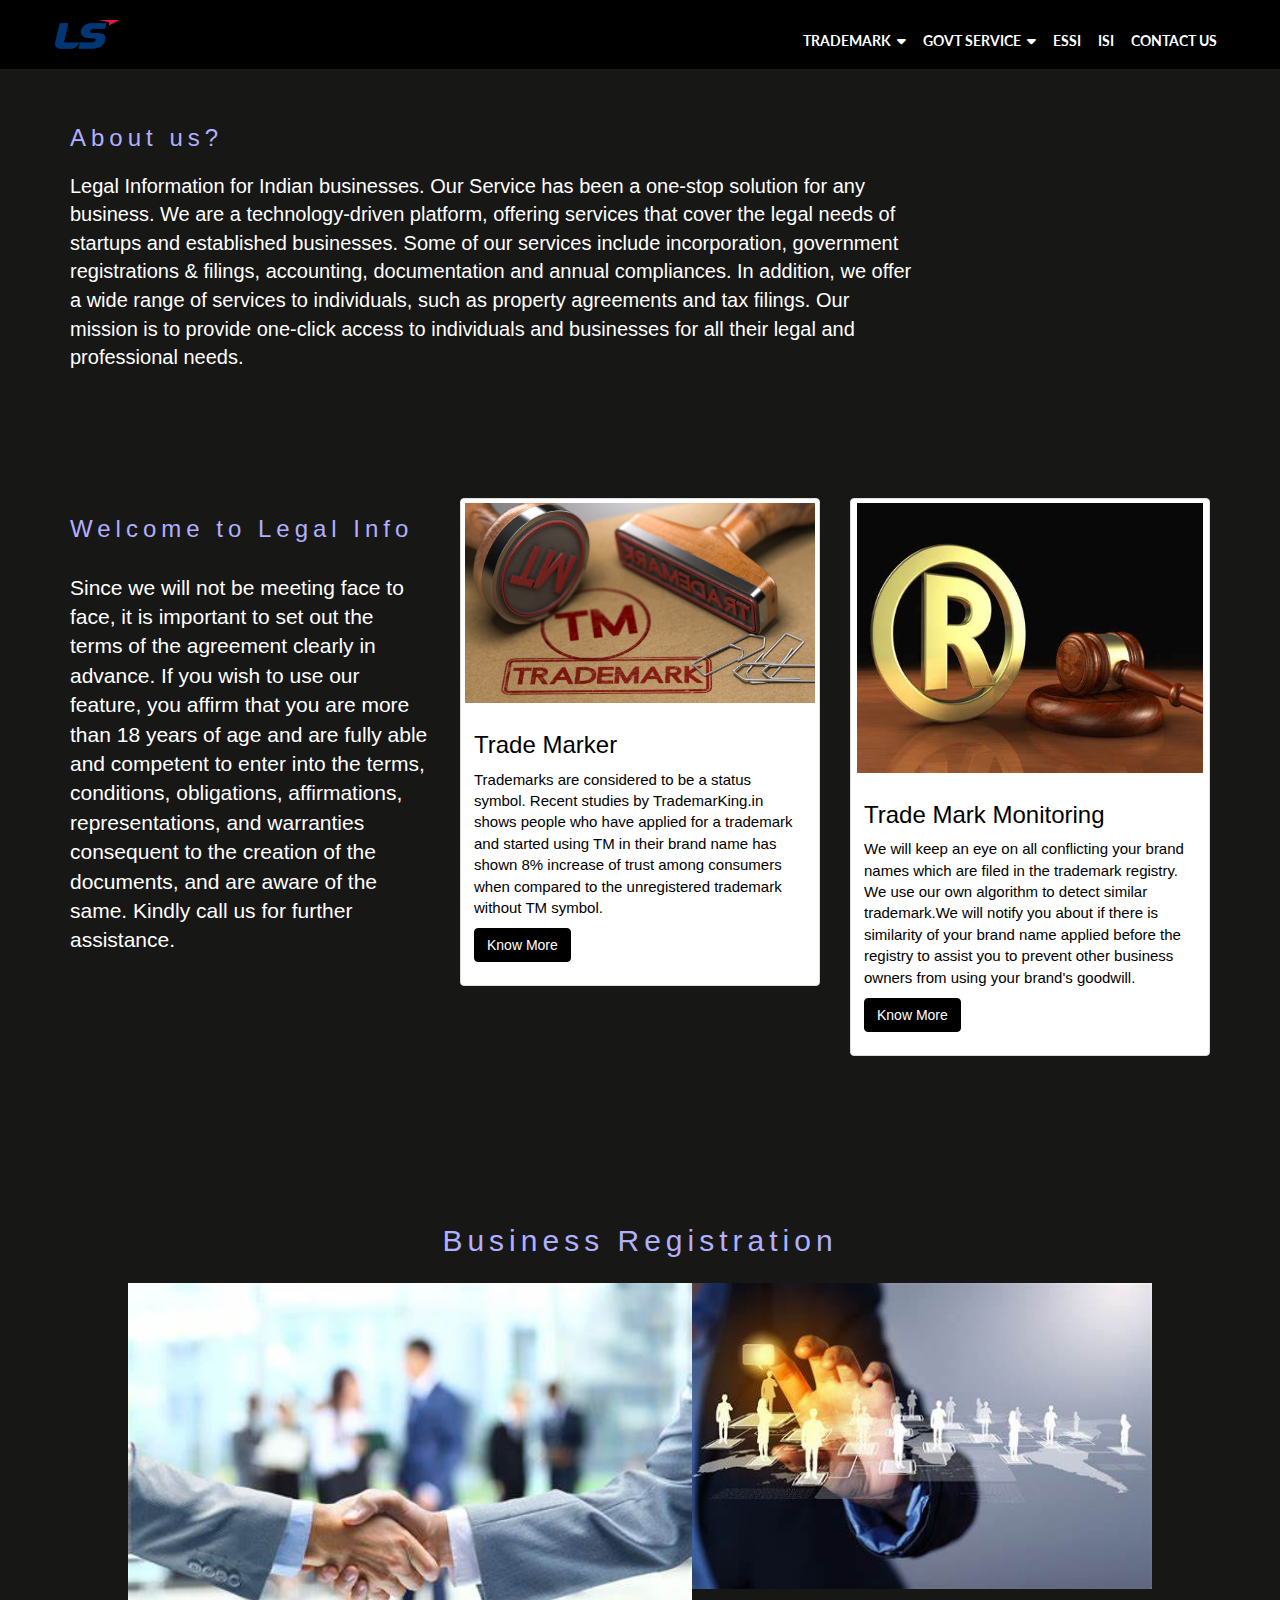
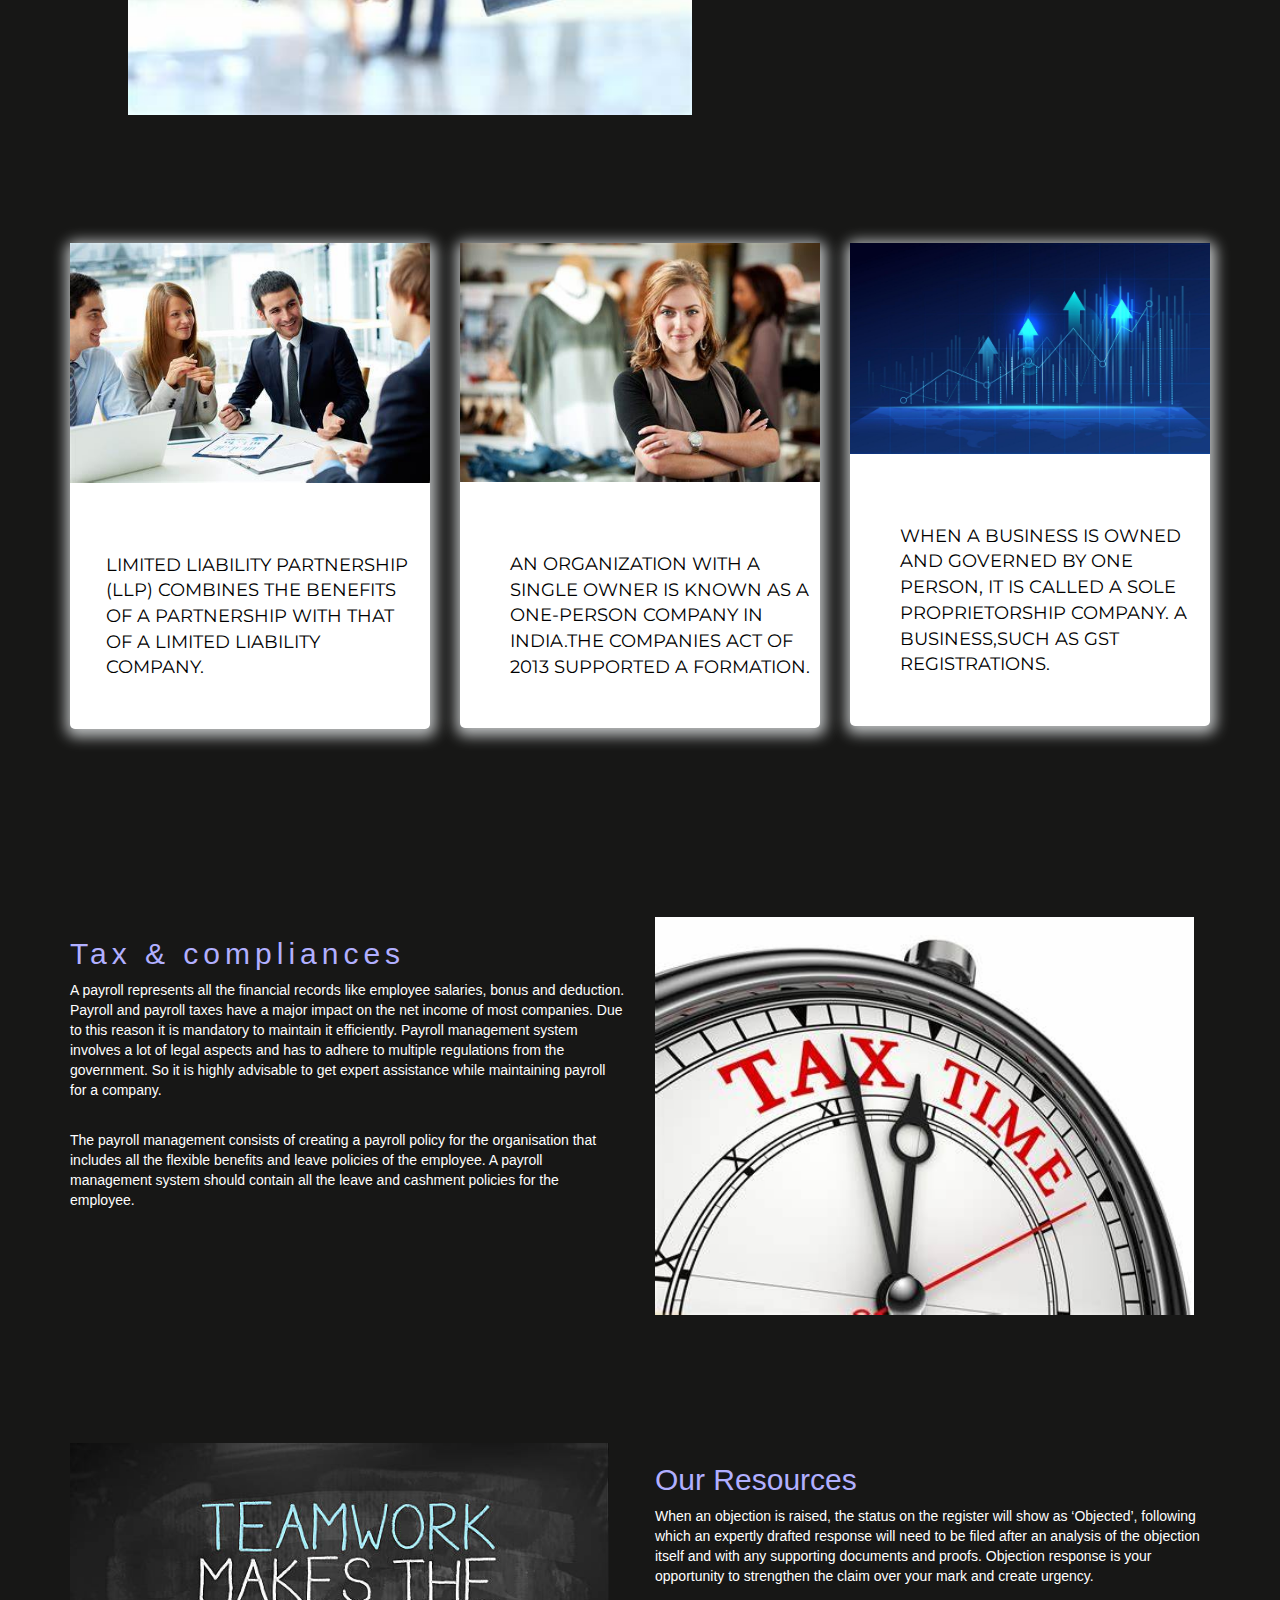
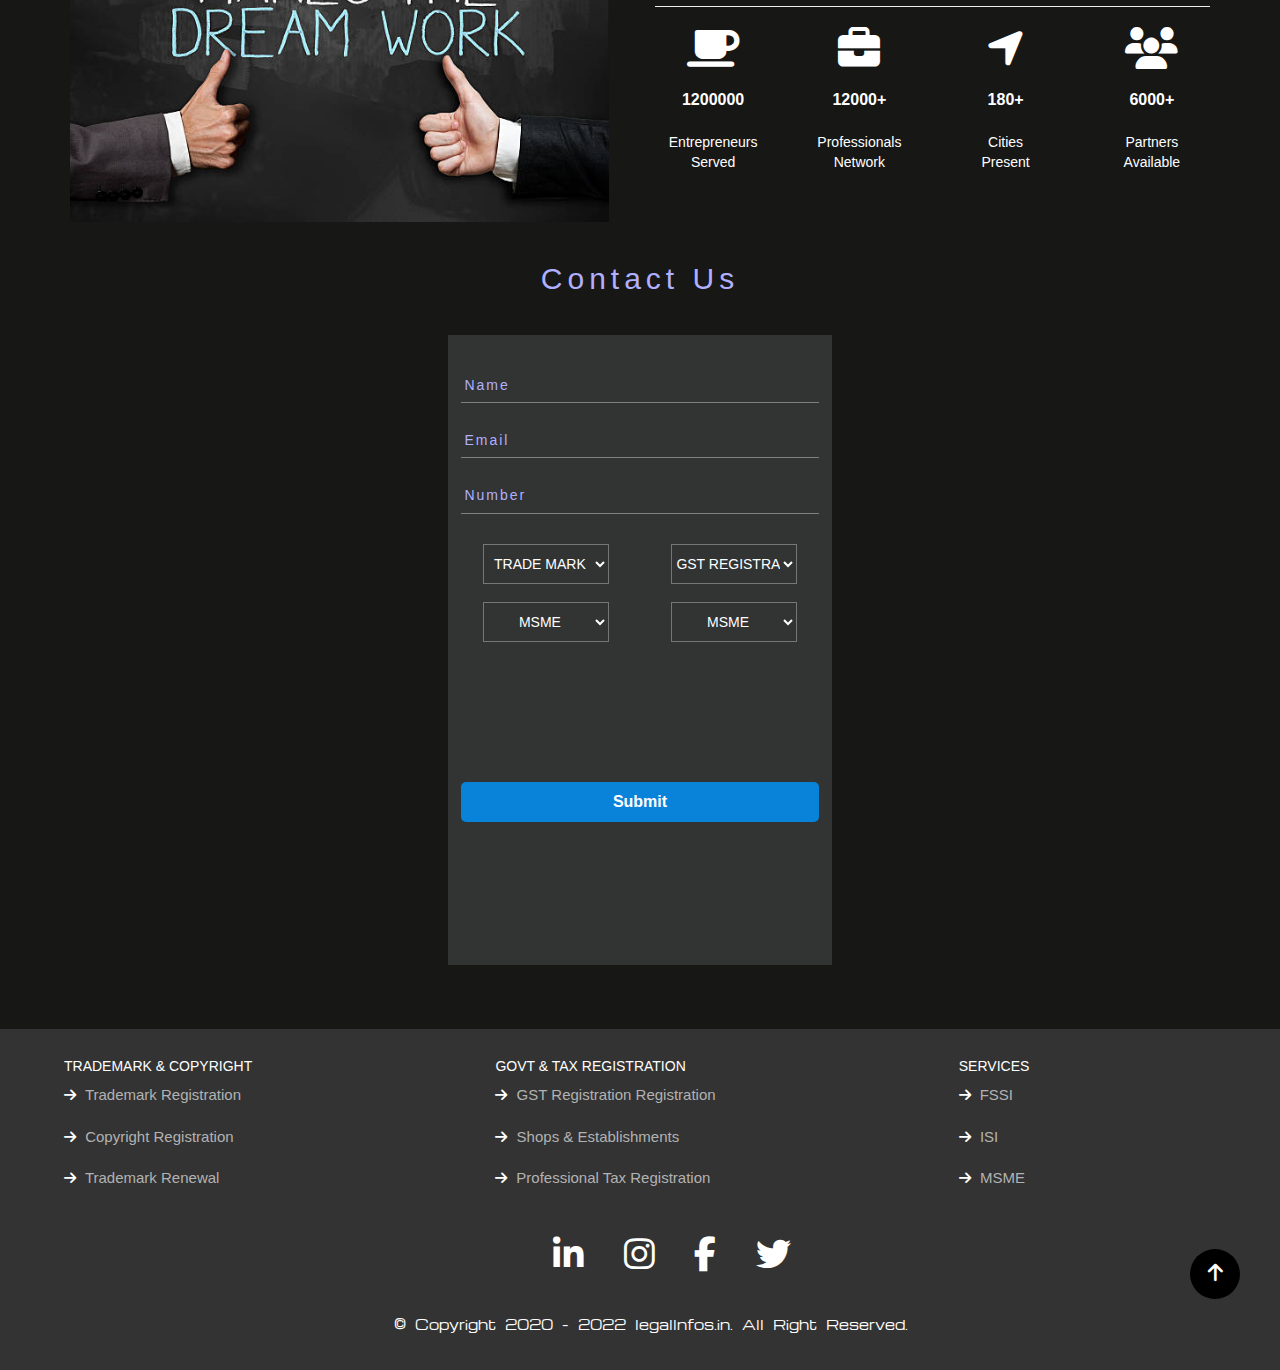
==== commit e1d69a07: "my changes" ====
--- a/index.html
+++ b/index.html
@@ -38,8 +38,8 @@
     <link href="https://fonts.googleapis.com/css?family=Lato:300,400,700" rel="stylesheet">
 
     <link rel="shortcut icon" type="image/png" href="img/favicon.png" />
-<script src="//oss.maxcdn.com/html5shiv/3.7.2/html5shiv.min.js"></script>
-<script src="//oss.maxcdn.com/respond/1.4.2/respond.min.js"></script>
+    <script src="//oss.maxcdn.com/html5shiv/3.7.2/html5shiv.min.js"></script>
+    <script src="//oss.maxcdn.com/respond/1.4.2/respond.min.js"></script>
     <script src="https://ajax.googleapis.com/ajax/libs/jquery/1.12.4/jquery.min.js"
         type="5eac50b7d30d78b736be07f1-text/javascript"></script>
 </head>
@@ -59,36 +59,35 @@
                                 <span class="icon-bar"></span>
                                 <span class="icon-bar"></span>
                             </button>
-                            <a class="navbar-brand" href="#"><img id="img"
-                                    src="./images/LS_logo.png"></a>
+                            <a class="navbar-brand" href="#"><img id="img" src="./images/LS_logo.png"></a>
                         </div>
                         <div id="navbar" class="collapse navbar-collapse">
                             <ul class="nav navbar-nav navbar-right">
-                                <li><a  href="#">APPLY TRADEMARK</a></li>
-                                <li><a href="#">TM MONITORING</a></li>
-                                <li><a>OTHER TM SERVICES&nbsp;&nbsp;<i class="fa fa-caret-down"
-                                            aria-hidden="true"></i></a>
+                                <li><a>Trademark&nbsp;&nbsp;<i class="fa fa-caret-down" aria-hidden="true"></i></a>
                                     <ul>
                                         <li>
-                                        <li><a href="#"><i
-                                                    class="fa fa-caret-right" aria-hidden="true"></i>&nbsp;Formalities
-                                                Chk
-                                                Fail Solver</a></li>
+                                        <li><a href="#"><i class="fa fa-caret-right" aria-hidden="true"></i>&nbsp;Apply
+                                                Trademark</a></li>
                                         <li>
-                                        <li><a href="#"><i
-                                                    class="fa fa-caret-right" aria-hidden="true"></i>&nbsp;Trademark
-                                                Opposition</a></li>
+                                        <li><a href="#"><i class="fa fa-caret-right"
+                                                    aria-hidden="true"></i>&nbsp;CopyRight</a></li>
                                         <li>
-                                        <li><a href="#"><i
-                                                    class="fa fa-caret-right" aria-hidden="true"></i>&nbsp;Objection
-                                                Reply</a></li>
-                                        <li>
-                                        <li><a href="#"><i
-                                                    class="fa fa-caret-right" aria-hidden="true"></i>&nbsp;Trademark
-                                                Monitoring</a></li>
                                     </ul>
                                 </li>
-                                <li><a href="#">Client Login</a></li>
+                                <li><a>Govt Service&nbsp;&nbsp;<i class="fa fa-caret-down" aria-hidden="true"></i></a>
+                                    <ul>
+                                        <li>
+                                        <li><a href="#"><i class="fa fa-caret-right" aria-hidden="true"></i>&nbsp;GST
+                                                Registration</a></li>
+                                        <li>
+                                        <li><a href="#"><i class="fa fa-caret-right" aria-hidden="true"></i>&nbsp;MSME
+                                                Registration</a></li>
+                                        <li>
+                                    </ul>
+                                </li>
+                                <li><a href="#">ESSI</a></li>
+                                <li><a href="#">ISI</a></li>
+
                                 <li><a href="#">Contact us</a></li>
                             </ul>
                         </div>
@@ -97,22 +96,23 @@
             </div>
         </section>
     </div>
-
-
 
     <div class="aboutsec">
         <div class="m-b-0 background-grey" style="padding: 4em 1em;">
             <div class="container">
                 <div class="row">
                     <div class="col-lg-9 col-sm-6 col-xs-12">
-                        <h3 style="display: table-cell;vertical-align: middle;color: #B1AFFF;letter-spacing: 0.5rem;">About us?</h3><br/>
-                        <p>Legal Information for Indian businesses. Our Service has been a one-stop solution for any business.
-                            We are a technology-driven platform, offering services that cover the legal needs of startups and established businesses. Some of our services include incorporation, government registrations & filings, accounting, documentation and annual compliances. In addition, we offer a wide range of services to individuals, such as property agreements and tax filings. Our mission is to provide one-click access to individuals and businesses for all their legal and professional needs.    
+                        <h3 style="display: table-cell;vertical-align: middle;color: #B1AFFF;letter-spacing: 0.5rem;">
+                            About us?</h3><br />
+                        <p>Legal Information for Indian businesses. Our Service has been a one-stop solution for any
+                            business.
+                            We are a technology-driven platform, offering services that cover the legal needs of
+                            startups and established businesses. Some of our services include incorporation, government
+                            registrations & filings, accounting, documentation and annual compliances. In addition, we
+                            offer a wide range of services to individuals, such as property agreements and tax filings.
+                            Our mission is to provide one-click access to individuals and businesses for all their legal
+                            and professional needs.
                         </p>
-                    </div>
-                    <div class="col-lg-3 col-sm-6 col-xs-12 m-t-20">
-                        <a href="#" target=""><button class="btn btn-outline btn-dark" type="button" id="btn">About
-                                Us</button></a>
                     </div>
                 </div>
             </div>
@@ -125,12 +125,16 @@
             <div class="container">
                 <div class="row">
                     <div class="col-lg-4">
-                        <h3 class="text-medium m-t-0" style="color: #B1AFFF;letter-spacing: 0.5rem;">Welcome to Legal Info</h3><br/>
-                        <!-- <div class="seperator"><i class="fa fa-dot-circle-o"></i></div> -->
+                        <h3 class="text-medium m-t-0" style="color: #B1AFFF;letter-spacing: 0.5rem;">Welcome to Legal
+                            Info</h3><br />
                         <p class="lead">
-                            Since we will not be meeting face to face, it is important to set out the terms of the agreement clearly in advance.
- 
-                            If you wish to use our feature, you affirm that you are more than 18 years of age and are fully able and competent to enter into the terms, conditions, obligations, affirmations, representations, and warranties consequent to the creation of the documents, and are aware of the same. Kindly call us for further assistance. 
+                            Since we will not be meeting face to face, it is important to set out the terms of the
+                            agreement clearly in advance.
+
+                            If you wish to use our feature, you affirm that you are more than 18 years of age and are
+                            fully able and competent to enter into the terms, conditions, obligations, affirmations,
+                            representations, and warranties consequent to the creation of the documents, and are aware
+                            of the same. Kindly call us for further assistance.
                         </p>
 
                     </div>
@@ -143,7 +147,10 @@
                                     <img src="./images/trademark-stamps.jpg" alt="...">
                                     <div class="caption">
                                         <h3>Trade Marker</h3>
-                                        <p>Trademarks are considered to be a status symbol. Recent studies by TrademarKing.in shows people who have applied for a trademark and started using TM in their brand name has shown 8% increase of trust among consumers when compared to the unregistered trademark without TM symbol.
+                                        <p>Trademarks are considered to be a status symbol. Recent studies by
+                                            TrademarKing.in shows people who have applied for a trademark and started
+                                            using TM in their brand name has shown 8% increase of trust among consumers
+                                            when compared to the unregistered trademark without TM symbol.
                                         </p>
                                         <p><a href="#" class="btn btn-primary" role="button" id="btn">Know More</a></p>
                                     </div>
@@ -158,7 +165,11 @@
                                     <img style="height: 30vh;width:99%" src="./images/Tm-2.jfif" alt="...">
                                     <div class="caption">
                                         <h3>Trade Mark Monitoring</h3>
-                                        <p>We will keep an eye on all conflicting your brand names which are filed in the trademark registry. We use our own algorithm to detect similar trademark.We will notify you about if there is similarity of your brand name applied before the registry to assist you to prevent other business owners from using your brand's goodwill.
+                                        <p>We will keep an eye on all conflicting your brand names which are filed in
+                                            the trademark registry. We use our own algorithm to detect similar
+                                            trademark.We will notify you about if there is similarity of your brand name
+                                            applied before the registry to assist you to prevent other business owners
+                                            from using your brand's goodwill.
                                         </p>
                                         <p><a href="#" class="btn btn-primary" role="button" id="btn">Know More</a> </p>
                                     </div>
@@ -171,10 +182,12 @@
     </div>
 
     <div class="sec02back">
-        <div class="section02head"><h2 style="color: #B1AFFF;letter-spacing: 0.5rem;">Business Registration</h2></div>
-        
+        <div class="section02head">
+            <h2 style="color: #B1AFFF;letter-spacing: 0.5rem;">Business Registration</h2>
+        </div>
+
         <div class="section02">
-                
+
             <div class="img1" style="margin: auto;">
                 <a href="#">
                     <div><img style="height: 48vh;" src="./images/b1.jfif" alt=""></div>
@@ -193,14 +206,12 @@
             <div class="resourses_section">
                 <div class="container">
                     <div class="row">
-                        <!-- <h2>lorem</h2> -->
-                        <!-- <center><img src="https://tmking-cdn.b-cdn.net/img/border.png"></center> -->
                         <div class="col-md-4">
                             <a href="#" class="resourses">
                                 <img src="./images/b2.jfif">
                                 <p style="transform:translateX(-14px)">
-                                    Limited Liability Partnership (LLP) combines the benefits of a partnership with that of a limited liability company.
-                                    <!-- <img src="https://tmking-cdn.b-cdn.net/img/border.png"> -->
+                                    Limited Liability Partnership (LLP) combines the benefits of a partnership with that
+                                    of a limited liability company.
                                 </p>
                             </a>
                         </div>
@@ -208,18 +219,18 @@
                             <a href="#" class="resourses">
                                 <img src="./images/b4.jfif">
                                 <p>
-                                    An organization with a single owner is known as a one-person company in India.The Companies Act of 2013 supported a formation.
-                                    <!-- <img src="https://tmking-cdn.b-cdn.net/img/border.png"> -->
+                                    An organization with a single owner is known as a one-person company in India.The
+                                    Companies Act of 2013 supported a formation.
                                 </p>
                             </a>
                         </div>
                         <div class="col-md-4">
                             <a href="#" class="resourses">
-                                 <img src="./images/b5.jpg">
+                                <img src="./images/b5.jpg">
                                 <p>
-                                    When a business is owned and governed by one person, it is called a sole proprietorship company.
+                                    When a business is owned and governed by one person, it is called a sole
+                                    proprietorship company.
                                     A business,such as GST registrations.
-                                    <!-- <img src="https://tmking-cdn.b-cdn.net/img/border.png"> -->
                                 </p>
                             </a>
                         </div>
@@ -237,11 +248,17 @@
                     <div class="col-lg-6">
                         <h2 style="color: #B1AFFF;letter-spacing: 0.5rem;">Tax & compliances</h2>
                         <p>
-                            A payroll represents all the financial records like employee salaries, bonus and deduction. Payroll and payroll taxes have a major impact on the net income of most companies. Due to this reason it is mandatory to maintain it efficiently. Payroll management system involves a lot of legal aspects and has to adhere to multiple regulations from the government. So it is highly advisable to get expert assistance while maintaining payroll for a company.
+                            A payroll represents all the financial records like employee salaries, bonus and deduction.
+                            Payroll and payroll taxes have a major impact on the net income of most companies. Due to
+                            this reason it is mandatory to maintain it efficiently. Payroll management system involves a
+                            lot of legal aspects and has to adhere to multiple regulations from the government. So it is
+                            highly advisable to get expert assistance while maintaining payroll for a company.
                         </p>
-                        <br/>
+                        <br />
                         <p>
-                            The payroll management consists of creating a payroll policy for the organisation that includes all the flexible benefits and leave policies of the employee. A payroll management system should contain all the leave and cashment policies for the employee.
+                            The payroll management consists of creating a payroll policy for the organisation that
+                            includes all the flexible benefits and leave policies of the employee. A payroll management
+                            system should contain all the leave and cashment policies for the employee.
                         </p>
                     </div>
                     <div class="col-lg-6">
@@ -262,410 +279,100 @@
                             height="419">
                     </div>
                     <div class="col-lg-6 p_t_30">
-                        <h2>Our Resources</h3>
-                            <p>When an objection is raised, the status on the register will show as ‘Objected’, following which an expertly drafted response will need to be filed after an analysis of the objection itself and with any supporting documents and proofs. Objection response is your opportunity to strengthen the claim over your mark and create urgency.</p>
-                            <hr class="space">
-                            <div class="row">
-                                <div class="col-md-3">
-                                    <div class="text-center">
-                                        <div class="icon"><i class="fa fa-3x fa-coffee"></i></div><br>
-                                        <div class="counter1 small"><span><b style="font-size: 16px;">1200000</b></span></div><br>
-                                        <p>Entrepreneurs <br>Served</p>
-                                    </div>
-                                </div>
-                                <div class="col-md-3">
-                                    <div class="text-center">
-                                        <div class="icon"><i class="fa fa-3x fa-briefcase"></i></div><br>
-                                        <div class="counter1 small"><span><b style="font-size: 16px;">12000+</b></span></div><br>
-                                        <p>Professionals <br> Network</p>
-                                    </div>
-                                </div>
-                                <div class="col-md-3">
-                                    <div class="text-center">
-                                        <div class="icon"><i class="fa fa-3x fa-location-arrow"></i></div><br>
-                                        <div class="counter1 small"> <span><b style="font-size: 16px;">180+</b></span></div><br>
-                                        <p>Cities <br> Present</p>
-                                    </div>
-                                </div>
-                                <div class="col-md-3">
-                                    <div class="text-center">
-                                        <div class="icon"><i class="fa fa-3x fa-users"></i></div><br>
-                                        <div class="counter1 small"><span><b style="font-size: 16px;">6000+</b></span></div><br>
-                                        <p>Partners <br> Available</p>
-                                    </div>
-                                </div>
-                            </div>
+                        <h2>Our Resources</h2>
+                        <p>When an objection is raised, the status on the register will show as ‘Objected’,
+                            following which an expertly drafted response will need to be filed after an analysis of
+                            the objection itself and with any supporting documents and proofs. Objection response is
+                            your opportunity to strengthen the claim over your mark and create urgency.</p>
+                        <hr class="space">
+                        <div class="row">
+                            <div class="col-md-3">
+                                <div class="text-center">
+                                    <div class="icon"><i class="fa fa-3x fa-coffee"></i></div><br>
+                                    <div class="counter1 small"><span><b style="font-size: 16px;">1200000</b></span>
+                                    </div><br>
+                                    <p>Entrepreneurs <br>Served</p>
+                                </div>
+                            </div>
+                            <div class="col-md-3">
+                                <div class="text-center">
+                                    <div class="icon"><i class="fa fa-3x fa-briefcase"></i></div><br>
+                                    <div class="counter1 small"><span><b style="font-size: 16px;">12000+</b></span>
+                                    </div><br>
+                                    <p>Professionals <br> Network</p>
+                                </div>
+                            </div>
+                            <div class="col-md-3">
+                                <div class="text-center">
+                                    <div class="icon"><i class="fa fa-3x fa-location-arrow"></i></div><br>
+                                    <div class="counter1 small"> <span><b style="font-size: 16px;">180+</b></span>
+                                    </div><br>
+                                    <p>Cities <br> Present</p>
+                                </div>
+                            </div>
+                            <div class="col-md-3">
+                                <div class="text-center">
+                                    <div class="icon"><i class="fa fa-3x fa-users"></i></div><br>
+                                    <div class="counter1 small"><span><b style="font-size: 16px;">6000+</b></span>
+                                    </div><br>
+                                    <p>Partners <br> Available</p>
+                                </div>
+                            </div>
+                        </div>
                     </div>
                 </div>
             </div>
         </section>
-
-
-
-
-
-
-        <section class="">
-            <div class="container">
-                <div class="row">
-                    <div class="col-lg-6">
-                        <h2 style="color: #B1AFFF;letter-spacing: 0.5rem;">Fund Raising</h2>
-                        <p>In the early stages of a startup when founders are figuring out the Product-Market Fit and trying to hit the escape velocity, fundraising can be a daunting task. Raising investment for attaining growth and scale involves time commitment from founders when they already have their hands full with building the company. Building the pitch deck, financial projections, and reaching out to investors involves strategic planning.</p><br/>
-                        <p>
-                            The very first step of your journey with Legal Service during your fundraising journey will be helping you assess your venture's invisibility. We offer early-stage startups our proprietary Legal Service Investment Readiness Score that helps you self-assess your venture. 
-                        </p><br>
-                        <p>
-                            We Analyst - We Deliver - We Design - Share information about your business and your team. Our investment team will undertake a deep-dive analysis and help you put together a narrative for the pitch deck.
-                        </p>
-                    </div>
-                    <div class="col-lg-6">
-                        <img loading="lazy" src="./images/b7.jfif" data-src="" alt="WE ARE INDIA FILINGS"
-                            class="img-fluid" width="539" height="419">
-                    </div>
+        <section>
+            <h2 style="color: #B1AFFF;letter-spacing: 0.5rem;margin-top: 4rem;text-align: center;">Contact Us</h2>
+            <div class="loginbg">
+                <div class="inputs">
+                    <input type="text" name="name" max="15" min="8" placeholder="Name" required>
+                </div>
+
+                <div class="inputs">
+                    <input type="email" name="email" placeholder="Email" required>
+                </div>
+
+                <div class="inputs">
+                    <input type="number" name="number" max="13" min="10" placeholder="Number" required>
+                </div>
+                <div class="category">
+                    <select class="form-select" aria-label="Default select example">
+                        <option value="trademark" selected>TRADE MARK</option>
+                        <option value="copyright">COPY RIGHT</option>
+                        <option value="none">None</option>
+                    </select>
+                    <select class="form-select" aria-label="Default select example">
+                        <option value="gst" selected>GST REGISTRAION</option>
+                        <option value="none">None</option>
+                    </select>
+                    <select class="form-select" aria-label="Default select example">
+                        <option value="msme">MSME</option>
+                        <option value="fssi">FSSI</option>
+                        <option value="isi">ISI</option>
+                        <option value="none">None</option>
+                    </select>
+                    <select class="form-select" aria-label="Default select example">
+                        <option value="msme">MSME</option>
+                        <option value="fssi">FSSI</option>
+                        <option value="isi">ISI</option>
+                        <option value="none">None</option>
+                    </select>
+                </div>
+                <div id="btnn">
+                    <div class="log">
+                        <a href="#">Submit</a>
+                    </div>
+
                 </div>
             </div>
         </section>
     </div>
 
-    <div class="faq_section">
-        <div class="container">
-            <div class="row">
-                <div class="col-md-8 col-md-offset-2 ">
-                    <h2 class="text-center" style="color: #B1AFFF;letter-spacing: 0.5rem;padding-bottom: 1rem;">Frequently Asked Questions</h2>
-                    <!-- <center><img src="https://tmking-cdn.b-cdn.net/img/border.png"></center> -->
-                    <div class="panel-group" id="faq" role="tablist" aria-multiselectable="true">
-                        <div class="panel panel-default">
-                            <div class="panel-heading" role="tab" id="question-0">
-                                <h3 class="panel-title">
-                                    <a role="button" data-toggle="collapse" data-parent="#faq" href="#answer-0"
-                                        aria-expanded="true" aria-controls="answer-0">
-                                        <b>Q: </b>How to do search? </a>
-                                </h3>
-                            </div>
-                            <div id="answer-0" class="panel-collapse collapse" role="tabpanel"
-                                aria-labelledby="question-0">
-                                <div class="panel-body">
-                                    <p><b>A:</b> Please enter your brand or business name with a minimum of 3 characters
-                                        (no special characters are allowed) and select your industry from the dropdown
-                                        and click on search to find out the results.</p>
-                                </div>
-                            </div>
-                        </div>
-                        <div class="panel panel-default">
-                            <div class="panel-heading" role="tab" id="question-1">
-                                <h3 class="panel-title">
-                                    <a role="button" data-toggle="collapse" data-parent="#faq" href="#answer-1"
-                                        aria-expanded="true" aria-controls="answer-1">
-                                        <b>Q: </b>Is bulk search available? </a>
-                                </h3>
-                            </div>
-                            <div id="answer-1" class="panel-collapse collapse" role="tabpanel"
-                                aria-labelledby="question-1">
-                                <div class="panel-body">
-                                    <p><b>A:</b> Yes, You can do upto 10 bulk trademark search from client portal.
-                                        Please register and login to client portal to perform bulk actions.</p>
-                                </div>
-                            </div>
-                        </div>
-                        <div class="panel panel-default">
-                            <div class="panel-heading" role="tab" id="question-2">
-                                <h3 class="panel-title">
-                                    <a role="button" data-toggle="collapse" data-parent="#faq" href="#answer-2"
-                                        aria-expanded="true" aria-controls="answer-2">
-                                        <b>Q: </b>Which type of Search option is good? </a>
-                                </h3>
-                            </div>
-                            <div id="answer-2" class="panel-collapse collapse" role="tabpanel"
-                                aria-labelledby="question-2">
-                                <div class="panel-body">
-                                    <p><b>A:</b> It depends on the name you want to register. We suggest you to search
-                                        for more than 4-5 words for options "contains" and Phonetic search.</p>
-                                </div>
-                            </div>
-                        </div>
-                        <div class="panel panel-default">
-                            <div class="panel-heading" role="tab" id="question-3">
-                                <h3 class="panel-title">
-                                    <a role="button" data-toggle="collapse" data-parent="#faq" href="#answer-3"
-                                        aria-expanded="true" aria-controls="answer-3">
-                                        <b>Q: </b>How good is the results compared to others in the Industry? </a>
-                                </h3>
-                            </div>
-                            <div id="answer-3" class="panel-collapse collapse" role="tabpanel"
-                                aria-labelledby="question-3">
-                                <div class="panel-body">
-                                    <p><b>A:</b> trademarKing.in is only Indian trademark search engine providing highly
-                                        accurate search results. Our accurate trademark results are no where near to any
-                                        competitors in the industry.</p>
-                                </div>
-                            </div>
-                        </div>
-                        <div class="panel panel-default">
-                            <div class="panel-heading" role="tab" id="question-4">
-                                <h3 class="panel-title">
-                                    <a role="button" data-toggle="collapse" data-parent="#faq" href="#answer-4"
-                                        aria-expanded="true" aria-controls="answer-4">
-                                        <b>Q: </b>What type of names can you check? </a>
-                                </h3>
-                            </div>
-                            <div id="answer-4" class="panel-collapse collapse" role="tabpanel"
-                                aria-labelledby="question-4">
-                                <div class="panel-body">
-                                    <p><b>A:</b> You can check for your brand name by selecting appropriate class and
-                                        your company name and slogans or taglines by chossing class 35.</p>
-                                </div>
-                            </div>
-                        </div>
-                        <div class="panel panel-default">
-                            <div class="panel-heading" role="tab" id="question-5">
-                                <h3 class="panel-title">
-                                    <a role="button" data-toggle="collapse" data-parent="#faq" href="#answer-5"
-                                        aria-expanded="true" aria-controls="answer-5">
-                                        <b>Q: </b>Should I do search before filing trademark ? </a>
-                                </h3>
-                            </div>
-                            <div id="answer-5" class="panel-collapse collapse" role="tabpanel"
-                                aria-labelledby="question-5">
-                                <div class="panel-body">
-                                    <p><b>A:</b> We suggest for search even after filing because of conflicting
-                                        trademarks. If you are looking for automatic trademark monitoring you can use
-                                        our trademark monitoring service. Please refer to trademark monitoring service.
-                                    </p>
-                                </div>
-                            </div>
-                        </div>
-                        <div class="panel panel-default">
-                            <div class="panel-heading" role="tab" id="question-6">
-                                <h3 class="panel-title">
-                                    <a role="button" data-toggle="collapse" data-parent="#faq" href="#answer-6"
-                                        aria-expanded="true" aria-controls="answer-6">
-                                        <b>Q: </b>How accurate are your search results? </a>
-                                </h3>
-                            </div>
-                            <div id="answer-6" class="panel-collapse collapse" role="tabpanel"
-                                aria-labelledby="question-6">
-                                <div class="panel-body">
-                                    <p><b>A:</b> We at trademarKing.in thrive hard that the results are accurate up to
-                                        99.98% when compared to any other search results in the industry. We gather all
-                                        data from world wide web also from in india public search to get trademark data.
-                                        So you can trust our results. </p>
-                                </div>
-                            </div>
-                        </div>
-                        <div class="panel panel-default">
-                            <div class="panel-heading" role="tab" id="question-7">
-                                <h3 class="panel-title">
-                                    <a role="button" data-toggle="collapse" data-parent="#faq" href="#answer-7"
-                                        aria-expanded="true" aria-controls="answer-7">
-                                        <b>Q: </b>How do I search my logo to find out if its registered? </a>
-                                </h3>
-                            </div>
-                            <div id="answer-7" class="panel-collapse collapse" role="tabpanel"
-                                aria-labelledby="question-7">
-                                <div class="panel-body">
-                                    <p><b>A:</b> At trademarKing.in we are currently testing our new tool to know the
-                                        similarity of a logo when compared to other registered or unregistered trademark
-                                        logos. When we open to the public, you can search it. Currently, the development
-                                        is on Alpha. You can email your logos to <a href="/cdn-cgi/l/email-protection"
-                                            class="__cf_email__"
-                                            data-cfemail="046c6168744470766560616965766f6d6a632a6d6a">[email&#160;protected]</a>
-                                        for conducting search</p>
-                                </div>
-                            </div>
-                        </div>
-                        <div class="panel panel-default">
-                            <div class="panel-heading" role="tab" id="question-8">
-                                <h3 class="panel-title">
-                                    <a role="button" data-toggle="collapse" data-parent="#faq" href="#answer-8"
-                                        aria-expanded="true" aria-controls="answer-8">
-                                        <b>Q: </b>Is unregistered database results also available? </a>
-                                </h3>
-                            </div>
-                            <div id="answer-8" class="panel-collapse collapse" role="tabpanel"
-                                aria-labelledby="question-8">
-                                <div class="panel-body">
-                                    <p><b>A:</b> We provide unregistered search data on request. Currently, it is not in
-                                        public search on our website</p>
-                                </div>
-                            </div>
-                        </div>
-                        <div class="panel panel-default">
-                            <div class="panel-heading" role="tab" id="question-9">
-                                <h3 class="panel-title">
-                                    <a role="button" data-toggle="collapse" data-parent="#faq" href="#answer-9"
-                                        aria-expanded="true" aria-controls="answer-9">
-                                        <b>Q: </b>Does Non-availability of trademark means I cannot register it? </a>
-                                </h3>
-                            </div>
-                            <div id="answer-9" class="panel-collapse collapse" role="tabpanel"
-                                aria-labelledby="question-9">
-                                <div class="panel-body">
-                                    <p><b>A:</b> No, non-Availability does not mean you cannot register the trademark.
-                                        There are various factors contribute to your registration. Please refer to Q & A
-                                        section for more details or contact our representative for clarification. </p>
-                                </div>
-                            </div>
-                        </div>
-                        <div class="panel panel-default">
-                            <div class="panel-heading" role="tab" id="question-10">
-                                <h3 class="panel-title">
-                                    <a role="button" data-toggle="collapse" data-parent="#faq" href="#answer-10"
-                                        aria-expanded="true" aria-controls="answer-10">
-                                        <b>Q: </b>Is this official trademark search? </a>
-                                </h3>
-                            </div>
-                            <div id="answer-10" class="panel-collapse collapse" role="tabpanel"
-                                aria-labelledby="question-10">
-                                <div class="panel-body">
-                                    <p><b>A:</b> No, We are private limited company providing brand name search results
-                                        across India. Our Accuracy rate is higher to form opinion about trademark
-                                        registration for brand names. </p>
-                                </div>
-                            </div>
-                        </div>
-                        <div class="panel panel-default">
-                            <div class="panel-heading" role="tab" id="question-11">
-                                <h3 class="panel-title">
-                                    <a role="button" data-toggle="collapse" data-parent="#faq" href="#answer-11"
-                                        aria-expanded="true" aria-controls="answer-11">
-                                        <b>Q: </b>Is international search included in your results? </a>
-                                </h3>
-                            </div>
-                            <div id="answer-11" class="panel-collapse collapse" role="tabpanel"
-                                aria-labelledby="question-11">
-                                <div class="panel-body">
-                                    <p><b>A:</b> All results are only from India. We are implementing features to
-                                        include international search results.</p>
-                                </div>
-                            </div>
-                        </div>
-                        <div class="panel panel-default">
-                            <div class="panel-heading" role="tab" id="question-12">
-                                <h3 class="panel-title">
-                                    <a role="button" data-toggle="collapse" data-parent="#faq" href="#answer-12"
-                                        aria-expanded="true" aria-controls="answer-12">
-                                        <b>Q: </b>What data does the search results contain? </a>
-                                </h3>
-                            </div>
-                            <div id="answer-12" class="panel-collapse collapse" role="tabpanel"
-                                aria-labelledby="question-12">
-                                <div class="panel-body">
-                                    <p><b>A:</b> The database contains registered, pending, objected, opposed,
-                                        advertised in journal and rejected national Indian and International brands
-                                        filed in the territory of India. In this database you can search free of charge
-                                    </p>
-                                </div>
-                            </div>
-                        </div>
-                        <div class="panel panel-default">
-                            <div class="panel-heading" role="tab" id="question-13">
-                                <h3 class="panel-title">
-                                    <a role="button" data-toggle="collapse" data-parent="#faq" href="#answer-13"
-                                        aria-expanded="true" aria-controls="answer-13">
-                                        <b>Q: </b>I am a developer do you provide API ? </a>
-                                </h3>
-                            </div>
-                            <div id="answer-13" class="panel-collapse collapse" role="tabpanel"
-                                aria-labelledby="question-13">
-                                <div class="panel-body">
-                                    <p><b>A:</b> Yes, We give API for developing your own programme or softwares. API is
-                                        currently available for search results & monitoring. All API is given on a case
-                                        by case basis for free. Please email <a href="/cdn-cgi/l/email-protection"
-                                            class="__cf_email__"
-                                            data-cfemail="b9dddccfdcd5d6c9dccbcaf9cdcbd8dddcd4d8cbd2d0d7de97d0d7">[email&#160;protected]</a>
-                                        for more information along with your intent of use.</p>
-                                </div>
-                            </div>
-                        </div>
-                    </div>
-                </div>
-            </div>
-        </div>
-    </div>
-
-    <div class="cards1">
-        <div class="resourses_section">
-            <div class="container">
-                <div class="row">
-                    <h2 style="color: #B1AFFF;letter-spacing: 0.5rem;padding-bottom: 1rem;">Resources</h2>
-                    <!-- <center><img src="https://tmking-cdn.b-cdn.net/img/border.png"></center> -->
-                    <div class="col-md-4">
-                        <a href="#" class="resourses">
-                            <img src="https://tmking-cdn.b-cdn.net/img/man-book.png">
-                            <p>
-                                Understanding<br>
-                                Brands<br>
-                                <br>
-                                <img src="https://tmking-cdn.b-cdn.net/img/border.png">
-                            </p>
-                        </a>
-                    </div>
-                    <div class="col-md-4">
-                        <a href="#" class="resourses">
-                            <img src="https://tmking-cdn.b-cdn.net/img/light.png">
-                            <p>
-                                Search<br>
-                                Concepts<br>
-                                <br>
-                                <img src="https://tmking-cdn.b-cdn.net/img/border.png">
-                            </p>
-                        </a>
-                    </div>
-                    <div class="col-md-4">
-                        <a href="#" class="resourses">
-                            <img src="https://tmking-cdn.b-cdn.net/img/tm.png">
-                            <p>
-                                TM<br>
-                                Concepts<br>
-                                <br>
-                                <img src="https://tmking-cdn.b-cdn.net/img/border.png">
-                            </p>
-                        </a>
-                    </div>
-                </div>
-            </div>
-        </div>
-    </div>
-
-
-    <div class="cards2">
-        <div class="search_contect_section">
-            <div class="container">
-                <div class="row">
-                    <div class="col-sm-6">
-                        <div class="search_content" style="padding-bottom: 1rem;max-width: 80%; transform: translateX(8rem);">
-                            <ul>
-                                <li><img src="https://tmking-cdn.b-cdn.net/img/search-man.png">
-                                    <p>Trusted by more than 10000+ entrepreneurs</p>
-                                </li>
-                                <li><img src="https://tmking-cdn.b-cdn.net/img/calender.png">
-                                    <p>35 years of trademark specialization</p>
-                                </li>
-                                <li><img src="https://tmking-cdn.b-cdn.net/img/relation.png">
-                                    <p>helping you out at every step in business</p>
-                                </li>
-                            </ul>
-                        </div>
-                    </div>
-                    <div class="col-sm-6">
-                        <div class="search_content" style="padding-bottom: 1rem;max-width: 80%; transform: translateX(8rem);">
-                            <ul>
-                                <li><img src="https://tmking-cdn.b-cdn.net/img/man.png">
-                                    <p>Free Trademark Monitoring</p>
-                                </li>
-                                <li><img src="https://tmking-cdn.b-cdn.net/img/madel.png">
-                                    <p>India’s 1st exclusive Trademark portal</p>
-                                </li>
-                                <li><img src="https://tmking-cdn.b-cdn.net/img/circale.png">
-                                    <p>Sms & Email Updates</p>
-                                </li>
-                            </ul>
-                        </div>
-                    </div>
-                </div>
-            </div>
-        </div>
-    </div>
+
+    <!-- </div> -->
+    <!-- </div> -->
 
     <footer>
 
@@ -673,29 +380,36 @@
             <div>
                 <h5 style="color: #fff;">TRADEMARK & COPYRIGHT</h5>
                 <ul>
-                    <li> <i class="fa-solid fa-arrow-right"></i> <a id="f_list" href="#">Trademark Registration</a></li><br>
-                    <li> <i class="fa-solid fa-arrow-right"></i><a id="f_list" href="#"> Copyright Registration</a></li><br>
+                    <li> <i class="fa-solid fa-arrow-right"></i> <a id="f_list" href="#">Trademark Registration</a></li>
+                    <br>
+                    <li> <i class="fa-solid fa-arrow-right"></i><a id="f_list" href="#"> Copyright Registration</a></li>
+                    <br>
                     <li> <i class="fa-solid fa-arrow-right"></i><a id="f_list" href="#"> Trademark Renewal</a></li>
                 </ul>
             </div>
             <div>
                 <h5 style="color: #fff;">GOVT & TAX REGISTRATION</h5>
                 <ul>
-                    <li> <i class="fa-solid fa-arrow-right"></i><a id="f_list" href="#"> Shops & Establishments Registration</a></li><br>
-                    <li> <i class="fa-solid fa-arrow-right"></i><a id="f_list" href="#"> GST Registration</a></li><br>
-                    <li><i class="fa-solid fa-arrow-right"></i> <a id="f_list" href="#"> Professional Tax Registration</a></li>
+                    <li> <i class="fa-solid fa-arrow-right"></i><a id="f_list" href="#"> GST Registration
+                            Registration</a></li><br>
+                    <li> <i class="fa-solid fa-arrow-right"></i><a id="f_list" href="#"> Shops & Establishments</a></li>
+                    <br>
+                    <li><i class="fa-solid fa-arrow-right"></i> <a id="f_list" href="#"> Professional Tax
+                            Registration</a></li>
                 </ul>
             </div>
 
             <div>
-                <h5 style="color: #fff;">LEGAL DOCUMENTATION</h5>
+                <h5 style="color: #fff;">SERVICES</h5>
                 <ul>
-                    <li><i class="fa-solid fa-arrow-right"></i> <a id="f_list" href="#"> Shareholders Agreement</a></li><br>
-                    <li> <i class="fa-solid fa-arrow-right"></i><a id="f_list" href="#"> Founders Agreement</a></li><br>
-                    <li> <i class="fa-solid fa-arrow-right"></i><a id="f_list" href="#"> Share Purchase Agreement</a></li>
+                    <li><i class="fa-solid fa-arrow-right"></i> <a id="f_list" href="#"> FSSI</a></li>
+                    <br>
+                    <li> <i class="fa-solid fa-arrow-right"></i><a id="f_list" href="#"> ISI</a></li><br>
+                    <li> <i class="fa-solid fa-arrow-right"></i><a id="f_list" href="#"> MSME</a>
+                    </li>
                 </ul>
             </div>
-            
+
             <div class="social1" style="padding-top: 2rem;">
                 <a href="#"><i id="s_h" class="fa-brands fa-linkedin-in"></i></i></a>
                 <a href="#"><i id="s_h" class="fa-brands fa-instagram"></i></a>
@@ -703,16 +417,16 @@
                 <a href="#"><i id="s_h" class="fa-brands fa-twitter"></i></a>
             </div>
             <div class="udruname" style="margin-left:33rem;">
-                © Copyright 2015 - 2017 trademarKing.in. All Right Reserved.
-            </div>
-            <div class="back_to_top" >
+                © Copyright 2020 - 2022 legalInfos.in. All Right Reserved.
+            </div>
+            <div class="back_to_top">
                 <a href="index.html" class="scrollToTop">
                     <p><i class="fa-solid fa-arrow-up"></i></p>
                 </a>
             </div>
         </div>
     </footer>
-   
+
     <div class="modal fade" id="register-modal" tabindex="-1" role="dialog" aria-labelledby="myModalLabel">
         <div class="modal-dialog" role="document">
             <div class="modal-content">
--- a/style.css
+++ b/style.css
@@ -4,255 +4,269 @@
 @import url('https://fonts.googleapis.com/css2?family=Kanit:wght@100&display=swap');
 @import url('https://fonts.googleapis.com/css2?family=Teko:wght@300&display=swap');
 
-
-
-
-*{
-    margin: 0;
-    padding: 0;
-    box-sizing: border-box;
-    scroll-behavior: smooth;
-  }
+* {
+  margin: 0;
+  padding: 0;
+  box-sizing: border-box;
+  scroll-behavior: smooth;
+}
 
 ::-webkit-scrollbar {
-    width: 6px;
-    background-color: transparent;
+  width: 6px;
+  background-color: transparent;
 }
 
 ::-webkit-scrollbar-thumb {
-    background-color: #00005C;
-    border-radius: 5px;
-    cursor: pointer;
-}
-
-::-webkit-scrollbar:hover{
+  background-color: #00005C;
+  border-radius: 5px;
+  cursor: pointer;
+}
+
+::-webkit-scrollbar:hover {
   background-color: #EEEEEE;
 }
 
-::-webkit-scrollbar-thumb:hover{
+::-webkit-scrollbar-thumb:hover {
   background-color: #5C2E7E;
 }
 
-.navbar1 .header{
-    background: black;
+.navbar1 .header {
+  background: black;
 }
 
 .home {
-    background-image: url(/images/Responsive\ background.jpg);
-    background-size: cover;
-    background-attachment: fixed;
-    height: 100vh;
-}
-.header a.navbar-brand #img{
+  background-image: url(/images/Responsive\ background.jpg);
+  background-size: cover;
+  background-attachment: fixed;
+  height: 100vh;
+}
+
+.header a.navbar-brand #img {
   width: 65px;
 }
 
-.logo{
-    text-align: center;
-    padding-top: 7%;    
-}
-
-.logo img{
-    height: 200px;
-    width: 200px;
-    border-radius: 50%;
-    border: 4px solid #B1AFFF;
-    padding: 5px;
-}
-
-.name h1{
-    font-family: 'Saira Condensed', sans-serif;
-    text-align: center;
-    padding-top: 6%;
-    color: whitesmoke;
-    font-size: 36px;
-    letter-spacing: 30px;
-}
-
-#btn:hover{
-  background: #B1AFFF;
+.logo {
+  text-align: center;
+  padding-top: 7%;
+}
+
+.logo img {
+  height: 200px;
+  width: 200px;
+  border-radius: 50%;
+  border: 4px solid #B1AFFF;
+  padding: 5px;
+}
+
+.name h1 {
+  font-family: 'Saira Condensed', sans-serif;
+  text-align: center;
+  padding-top: 6%;
+  color: whitesmoke;
+  font-size: 36px;
+  letter-spacing: 30px;
+}
+
+#btn:hover {
+  background: #00005C;
   cursor: pointer;
   color: #fff;
-}
-
-#f_list{
+  outline: none;
+}
+
+#f_list {
   color: #B2B2B2;
   font-family: 18px;
   cursor: pointer;
 }
 
-#f_list:hover{
+#f_list:hover {
   color: #B1B2FF;
 }
 
-#s_h:hover{
+#s_h:hover {
   color: #B1AFFF;
 }
 
-.dis{
-    font-family: 'Michroma', sans-serif;
-    color: #B1AFFF;
-    text-align: center;
-    font-size: 17px;
-    padding-top: 2%;
-    word-spacing: 10px;
-}
-
-.down i{
-    color: white;
-    text-align: center;
-    font-size: xx-large;
-}
-
-.down{
-    text-align: center;
-    padding-top: 5%;
-}
-
-.down i:hover{
-    color: rgb(105, 105, 105);
-    font-size: 40px;
-}
-
-
-.navbar1 .header .navbar-inverse .navbar-nav > li > a:hover{
-
-    background-color:#B1AFFF;
-    color: black;
-}
-.navbar1 .header .navbar-inverse .navbar-nav > li ul li a{
-    background-color: #EEEE;
-    color: #000;
-}
-.navbar1 .header .navbar-inverse .navbar-nav > li ul li a:hover{
-    background-color: white;
-    color: black;
-}
-
-.faq_section{
+.dis {
+  font-family: 'Michroma', sans-serif;
+  color: #B1AFFF;
+  text-align: center;
+  font-size: 17px;
+  padding-top: 2%;
+  word-spacing: 10px;
+}
+
+.down i {
+  color: white;
+  text-align: center;
+  font-size: xx-large;
+}
+
+.down {
+  text-align: center;
+  padding-top: 5%;
+}
+
+.down i:hover {
+  color: rgb(105, 105, 105);
+  font-size: 40px;
+}
+
+
+.navbar1 .header .navbar-inverse .navbar-nav>li>a:hover {
+
+  background-color: #B1AFFF;
+  color: black;
+}
+
+.navbar1 .header .navbar-inverse .navbar-nav>li ul li a {
+  background-color: #EEEE;
+  color: #000;
+}
+
+.navbar1 .header .navbar-inverse .navbar-nav>li ul li a:hover {
+  background-color: white;
+  color: black;
+}
+
+.faq_section {
   background-color: rgb(23, 23, 22);
 }
-.faq_section h2{
-  color: aqua;
-}
-
-
-.cards1 .resourses_section{
+
+.faq_section h2 {
+  color: #B1AFFF;
+}
+
+
+.cards1 .resourses_section {
   background: rgb(23, 23, 22);
 }
-.cards1 .resourses_section h2{
-  color: aqua;
-}
-.cards2{
+
+.cards1 .resourses_section h2 {
+  color: #B1AFFF;
+}
+
+.cards2 {
   background: rgb(23, 23, 22);
 }
-.cards2 .search_content ul li p{
+
+.cards2 .search_content ul li p {
   color: white;
 }
 
 /* ==============about============ */
 
-.aboutsec{
-  background:rgb(23, 23, 22) ;
-}
-.aboutsec h3{
-  color: aqua;
-}
-.aboutsec p{
+.aboutsec {
+  background: rgb(23, 23, 22);
+}
+
+.aboutsec h3 {
+  color: #B1AFFF;
+}
+
+.aboutsec p {
   color: white;
   font-size: 20px;
 }
 
-.aboutsec .btn{
+.aboutsec .btn {
   margin-top: 20px;
   background-color: white;
   color: black;
 }
-.aboutsec a .btn{
+
+.aboutsec a .btn {
   font-size: 20px;
 }
 
 
-.aboutsec .btn:hover{
-  background-color: aqua;
+.aboutsec .btn:hover {
+  background-color: #B1AFFF;
   color: black;
 }
 
 /* =============section01======== */
 
-.section01{
-  background:rgb(23, 23, 22) ;
-}
-
-.section01 h1{
-  color: aqua;
-}
-.section01 p{
+.section01 {
+  background: rgb(23, 23, 22);
+}
+
+.section01 h1 {
+  color: #B1AFFF;
+}
+
+.section01 p {
   color: white;
 }
-.section01 .cards01 h3{
-  color:black;
-}
-.section01 .cards01 p{
+
+.section01 .cards01 h3 {
+  color: black;
+}
+
+.section01 .cards01 p {
   color: black;
   font-size: 15px;
 }
 
-.section01 .cards01 .btn-primary{
+.section01 .cards01 .btn-primary {
   background-color: black;
   color: white;
   border: 1px solid black;
 }
-.section01 .cards01 .btn-primary:hover{
-  background-color: aqua;
+
+.section01 .cards01 .btn-primary:hover {
+  background-color: #B1AFFF;
   color: black;
 }
 
-.cards01{
+.cards01 {
   display: flex;
 }
 
-.cards01 .col-md-4{
-  width: 100%;
-
-}
-
-.cards01 .row{
+.cards01 .col-md-4 {
+  width: 100%;
+
+}
+
+.cards01 .row {
   margin-left: 0%;
   margin-right: 0%;
 }
 
 
-section .col-lg-4{
+section .col-lg-4 {
   margin-top: 5%;
 }
 
 /* ==========section02========= */
 
-.sec02back{
-  background:rgb(23, 23, 22) ;
+.sec02back {
+  background: rgb(23, 23, 22);
   padding-top: 10%;
 
 }
 
-.section02head{
+.section02head {
   width: 100%;
   text-align: center;
   margin-bottom: 2%;
 }
-.section02head h2{
-  color: aqua;
-}
-.section02{
+
+.section02head h2 {
+  color: #B1AFFF;
+}
+
+.section02 {
   display: flex;
   margin: 0% 10% 0% 10%;
 
   /* margin-left: 10%; */
   /* margin-bottom: 10%; */
-  
-}
-
-.section02 .col-md-1{
+
+}
+
+.section02 .col-md-1 {
   width: 100%;
 
 }
@@ -262,14 +276,15 @@
 .section03 {
   /* margin-top: 10%; */
   padding-top: 10%;
-  background:rgb(23, 23, 22) ;
-}
-.section03 p{
+  background: rgb(23, 23, 22);
+}
+
+.section03 p {
   color: black;
   text-decoration: none;
 }
 
-.section03 a.resourses img{
+.section03 a.resourses img {
   margin-left: 0px;
   margin-right: 0px;
   margin-top: 0px;
@@ -277,2135 +292,2277 @@
 
 /* =============section04=========== */
 
-.section04{
-  background:rgb(23, 23, 22) ;
-  padding-bottom: 10%;
-}
-
-.section04 h2{
-  color: aqua;
-}
-
-.section04 p{
+.section04 {
+  background: rgb(23, 23, 22);
+  padding-bottom: 5%;
+}
+
+.section04 h2 {
+  color: #B1AFFF;
+}
+
+.section04 p {
   color: white;
 }
-.section04 i{
+
+.section04 i {
   color: white;
 }
-.section04 span i{
+
+.section04 span i {
   color: white;
 }
 
-.section04 .small, small{
+.section04 .small,
+small {
   color: white;
 }
-.section04 .container{
+
+.section04 .container {
   padding-top: 10%;
 }
 
 
 /* ==================footer================== */
 
-footer{
-    /* height: 52vh;
+footer {
+  /* height: 52vh;
     width: 100%;
     background-attachment: fixed; */
-    background: linear-gradient(rgba(0,0,0,0.8),rgba(0,0,0,0.8)),url(/brick.jpg);
-  }
-
-  .footersection{
-    display: flex;
-    flex-wrap: wrap;
-    gap: 20%;
-    margin-left: 5%;
-  }
-  
-  .footersection h2{
-    margin-top: 5%;
-    color: aqua;
-  }
-  .footersection ul li{
-    
-    list-style: none;
-    color: white;
-    gap: 10%
-  }
-  .footersection ul li a{
-   padding-left: 5px;
-    font-size: 15px;
-    text-decoration: none;
-    color: white;
-    gap: 10%
-  }
-  .footersection .back_to_top {
-    position: absolute;
-    right: 0;
-    transform: translate(-4rem, 20rem);
-    background: #000;    
-    width: 5rem;
-    height: 5rem;
-    border-radius: 2.5rem;
-    display: flex;
-    align-items: center;
-    justify-content: center;
-    cursor: pointer;
-  }
-
-  .footersection .back_to_top:hover{
-    background: #B1AFFF;
-  }
-
-  .footersection .back_to_top p{
-    color: white;
-    font-size: 20px;
-  }
-  
-  
-  .footersection .back_to_top p:hover{
-    color: #000;
-  }
-
-  .foot{
-    width: 100%;
-    height: 50vh;
-    background: rgba(0,0,0,.5);
-    box-shadow: 0 15px 25px rgba(0,0,0,.6);      
-    border-radius: 10px;
-    padding: 5%;
-    border-top-left-radius: 25px;
-    border-top-right-radius: 25px;
-    /* transform: translateY(-10vh); */
-  }
-  
-  .MA h2{
-    font-family: 'Michroma', sans-serif;
-    color: white;
-    font-size: 20px;
-    line-height: 8px;
-    letter-spacing: 8px;
-    text-align: center;
-  
-  }
-  
-  
-  .footpara{
-    font-family: 'Michroma', sans-serif;
-    color: aqua;
-    font-size: small;
-    letter-spacing: 2px;
-    text-align: center;
-    padding-top: 15px;
-    padding-bottom: 4%;
-  }
-  
-  .addnum{
-    width: 50%;
-  }
-  
-  .addnum-social{
-    display: flex;
-    border-bottom: 1px solid rgb(65, 65, 65);
-    padding-bottom: 2%;
-  }
-  
-  .addnum i{
-    font-size: 22px;
-    color: aqua;
-    padding-bottom: 20px;
-  }
-  
-  .addnum{
-    font-size: 15px;
-    word-spacing: 4px;
-    color: whitesmoke;
-  
-  }
-  
-  .social1{
-    width: 100%;
-    text-align: center;
-  }
-  
-  
-  .social1 a i{
-    color: white;
-    font-size: 35px;
-    margin: 18px;
-  }
-  
-  .social1 a i:hover{
-    color: aqua;
-  }
-  
-  
-  .udruname{
-    color: white;
-    text-align: center;
-    font-family: 'Michroma', sans-serif;
-    font-size: small;
-    word-spacing: 5px;
-    padding-top: 25px;
-    margin-left: 15%;
-    margin-bottom: 3%;
-  }
-  
-  .udruname span{
-    font-size: large;
-    font-family: 'Poppins', sans-serif;
-    color: grey;
-  }
-  
-  
+  background: linear-gradient(rgba(0, 0, 0, 0.8), rgba(0, 0, 0, 0.8)), url(/brick.jpg);
+}
+
+.footersection {
+  display: flex;
+  flex-wrap: wrap;
+  gap: 20%;
+  margin-left: 5%;
+}
+
+.footersection h2 {
+  margin-top: 5%;
+  color: #B1AFFF;
+}
+
+.footersection ul li {
+
+  list-style: none;
+  color: white;
+  gap: 10%
+}
+
+.footersection ul li a {
+  padding-left: 5px;
+  font-size: 15px;
+  text-decoration: none;
+  color: white;
+  gap: 10%
+}
+
+.footersection .back_to_top {
+  position: absolute;
+  right: 0;
+  transform: translate(-4rem, 20rem);
+  background: #000;
+  width: 5rem;
+  height: 5rem;
+  border-radius: 2.5rem;
+  display: flex;
+  align-items: center;
+  justify-content: center;
+  cursor: pointer;
+}
+
+.footersection .back_to_top:hover {
+  background: #B1AFFF;
+}
+
+.footersection .back_to_top p {
+  color: white;
+  font-size: 20px;
+}
+
+
+.footersection .back_to_top p:hover {
+  color: #000;
+}
+
+.foot {
+  width: 100%;
+  height: 50vh;
+  background: rgba(0, 0, 0, .5);
+  box-shadow: 0 15px 25px rgba(0, 0, 0, .6);
+  border-radius: 10px;
+  padding: 5%;
+  border-top-left-radius: 25px;
+  border-top-right-radius: 25px;
+  /* transform: translateY(-10vh); */
+}
+
+.MA h2 {
+  font-family: 'Michroma', sans-serif;
+  color: white;
+  font-size: 20px;
+  line-height: 8px;
+  letter-spacing: 8px;
+  text-align: center;
+
+}
+
+
+.footpara {
+  font-family: 'Michroma', sans-serif;
+  color: #B1AFFF;
+  font-size: small;
+  letter-spacing: 2px;
+  text-align: center;
+  padding-top: 15px;
+  padding-bottom: 4%;
+}
+
+.addnum {
+  width: 50%;
+}
+
+.addnum-social {
+  display: flex;
+  border-bottom: 1px solid rgb(65, 65, 65);
+  padding-bottom: 2%;
+}
+
+.addnum i {
+  font-size: 22px;
+  color: #B1AFFF;
+  padding-bottom: 20px;
+}
+
+.addnum {
+  font-size: 15px;
+  word-spacing: 4px;
+  color: whitesmoke;
+
+}
+
+.social1 {
+  width: 100%;
+  text-align: center;
+}
+
+
+.social1 a i {
+  color: white;
+  font-size: 35px;
+  margin: 18px;
+}
+
+.social1 a i:hover {
+  color: #B1AFFF;
+}
+
+
+.udruname {
+  color: white;
+  text-align: center;
+  font-family: 'Michroma', sans-serif;
+  font-size: small;
+  word-spacing: 5px;
+  padding-top: 25px;
+  margin-left: 15%;
+  margin-bottom: 3%;
+}
+
+.udruname span {
+  font-size: large;
+  font-family: 'Poppins', sans-serif;
+  color: grey;
+}
+
+
 /* ------------------------------------------------------- */
 
 
 /*spinner*/
 .spinner {
-	display: none;
-	position: fixed;
-	top: 0;
-	bottom: 0;
-	background: rgba(0, 0, 0, 0.6);
-	left: 0;
-	right: 0;
-	text-align: center;
-	z-index: 1040;
-	overflow: hidden; }
+  display: none;
+  position: fixed;
+  top: 0;
+  bottom: 0;
+  background: rgba(0, 0, 0, 0.6);
+  left: 0;
+  right: 0;
+  text-align: center;
+  z-index: 1040;
+  overflow: hidden;
+}
+
 .spinner #loader {
-	display: block;
-	position: fixed;
-	left: 50%;
-	top: 50%;
-	width: 150px;
-	height: 150px;
-	margin: -75px 0 0 -75px;
-	border-radius: 50%;
-	border: 3px solid transparent;
-	border-top-color: #3498db;
-	/* Chrome, Opera 15+, Safari 5+ */
-	animation: spin 2s linear infinite;
-	/* Chrome, Firefox 16+, IE 10+, Opera */ }
+  display: block;
+  position: fixed;
+  left: 50%;
+  top: 50%;
+  width: 150px;
+  height: 150px;
+  margin: -75px 0 0 -75px;
+  border-radius: 50%;
+  border: 3px solid transparent;
+  border-top-color: #3498db;
+  animation: spin 2s linear infinite;
+}
+
 .spinner #loader:before {
-	content: "";
-	position: absolute;
-	top: 5px;
-	left: 5px;
-	right: 5px;
-	bottom: 5px;
-	border-radius: 50%;
-	border: 3px solid transparent;
-	border-top-color: #e74c3c;
-	/* Chrome, Opera 15+, Safari 5+ */
-	animation: spin 3s linear infinite;
-	/* Chrome, Firefox 16+, IE 10+, Opera */ }
+  content: "";
+  position: absolute;
+  top: 5px;
+  left: 5px;
+  right: 5px;
+  bottom: 5px;
+  border-radius: 50%;
+  border: 3px solid transparent;
+  border-top-color: #e74c3c;
+  animation: spin 3s linear infinite;
+}
+
 .spinner #loader:after {
-	content: "";
-	position: absolute;
-	top: 15px;
-	left: 15px;
-	right: 15px;
-	bottom: 15px;
-	border-radius: 50%;
-	border: 3px solid transparent;
-	border-top-color: #f9c922;
-	/* Chrome, Opera 15+, Safari 5+ */
-	animation: spin 1.5s linear infinite;
-	/* Chrome, Firefox 16+, IE 10+, Opera */ }
+  content: "";
+  position: absolute;
+  top: 15px;
+  left: 15px;
+  right: 15px;
+  bottom: 15px;
+  border-radius: 50%;
+  border: 3px solid transparent;
+  border-top-color: #f9c922;
+  animation: spin 1.5s linear infinite;
+}
+
 @keyframes spin {
-	0% {
-		/* Chrome, Opera 15+, Safari 3.1+ */
-		/* IE 9 */
-		transform: rotate(0deg);
-		/* Firefox 16+, IE 10+, Opera */ }
-	100% {
-		/* Chrome, Opera 15+, Safari 3.1+ */
-		/* IE 9 */
-		transform: rotate(360deg);
-		/* Firefox 16+, IE 10+, Opera */ } }
+  0% {
+    transform: rotate(0deg);
+  }
+
+  100% {
+    transform: rotate(360deg);
+  }
+}
 
 
 /* Base CSS */
+
 .alignleft {
-    float: left;
-    margin-right: 15px;
-}
+  float: left;
+  margin-right: 15px;
+}
+
 .alignright {
-    float: right;
-    margin-left: 15px;
-}
+  float: right;
+  margin-left: 15px;
+}
+
 .aligncenter {
-    display: block;
-    margin: 0 auto 15px;
-}
-a:focus { outline: 0 solid }
+  display: block;
+  margin: 0 auto 15px;
+}
+
+a:focus {
+  outline: 0 solid
+}
+
 img {
-    max-width: 100%;
-    height: auto;
-}
+  max-width: 100%;
+  height: auto;
+}
+
 h1,
 h2,
 h3,
 h4,
 h5,
 h6 {
-    margin: 0 0 15px;
-    font-weight: 700;
-}
+  margin: 0 0 15px;
+  font-weight: 700;
+}
+
 html,
-body { height: 100% }
 body {
-
-}
-a:hover { text-decoration: none }
-
-/* Remove Chrome Input Field's Unwanted Yellow Background Color */
-input:-webkit-autofill, input:-webkit-autofill:hover, input:-webkit-autofill:focus {
-    -webkit-box-shadow: 0 0 0px 1000px white inset !important;
-}
-
-
-/*------------------------- scroll Stylise ---------------------------------*/
-/*--------------------------------------------------------------------------*/
+  height: 100%
+}
+
+a:hover {
+  text-decoration: none
+}
 
 .status-hidden,
 .state-hidden,
-.keyword-hidden{
-	display: none !important;
+.keyword-hidden {
+  display: none !important;
 }
 
 .slicknav_menu {
-	display:none;
-}
-
-
-/*--- Scroll customization css ---
-::-webkit-scrollbar {
-    width: 12px;
-}
- 
-::-webkit-scrollbar-track {
-    -webkit-box-shadow: inset 0 0 6px rgba(0,0,0,0.3); 
-    -webkit-border-radius: 10px;
-    border-radius: 0px;
-}
- 
-::-webkit-scrollbar-thumb {
-    -webkit-border-radius: 10px;
-    border-radius: 10px;
-    background: #0e86d8; 
-    -webkit-box-shadow: inset 0 0 6px rgba(0,0,0,0.5); 
-}
-::-webkit-scrollbar-thumb:window-inactive {
-	background: rgba(255,0,0,0.4); 
-}
-
---*/
-
-
-/*------------------------- Start Stylise ---------------------------------*/
-/*--------------------------------------------------------------------------*/
+  display: none;
+}
 
 /*------ Start Header section style --*/
 
 .header {
-	background:#2879b4; 
-	}
-/* .header a.navbar-brand img {
-    width: 60px;
-    height: 0%;
-} */
+  background: #2879b4;
+}
+
 .header .navbar-inverse {
-    background-color: transparent;
-    border-color: transparent;
-    border: none;
-    border-radius: 0;
-    margin-bottom: 0;
-    min-height: auto;
-	}	
+  background-color: transparent;
+  border-color: transparent;
+  border: none;
+  border-radius: 0;
+  margin-bottom: 0;
+  min-height: auto;
+}
+
 .header .navbar-brand {
-    height:auto;
-    padding: 20px 0;
-    font-size: inherit;
-    line-height: inherit;
-}
-.header .navbar-collapse.in	{ overflow:inherit; }
-.header .navbar-inverse .navbar-nav { padding-top:19px; }
+  height: auto;
+  padding: 20px 0;
+  font-size: inherit;
+  line-height: inherit;
+}
+
+.header .navbar-collapse.in {
+  overflow: inherit;
+}
+
+.header .navbar-inverse .navbar-nav {
+  padding-top: 19px;
+  gap: 2rem;
+}
+
 .header .navbar-inverse .navbar-nav>li {
-	margin-left:1px;
-	}
+  margin-left: 1px;
+}
+
 .header .navbar-inverse .navbar-nav>li:first-child {
-	margin-left:0px;
-	}	
-.header .navbar-inverse .navbar-nav>li>a { 
-	color: #fff;
-	display: block;
-	font-family: "Lato",sans-serif;
-	font-size: 14px;
-	font-weight: 700;
-	line-height: 13px;
-	text-transform: uppercase;
-	padding:15px 8px;
-	}
+  margin-left: 0px;
+}
+
+.header .navbar-inverse .navbar-nav>li>a {
+  color: #fff;
+  display: block;
+  font-family: "Lato", sans-serif;
+  font-size: 14px;
+  font-weight: 700;
+  line-height: 13px;
+  text-transform: uppercase;
+  padding: 15px 8px;
+  cursor: pointer;
+}
+
 .header .navbar-inverse .navbar-nav>li>a.active {
-	background: #0983da;
-	}	
+  background: #0983da;
+}
+
 .header .navbar-inverse .navbar-nav>li>a:hover {
-	background: #0983da;
-	}
+  background: #0983da;
+}
+
 .header .navbar-inverse .navbar-nav>li>ul {
-	display:none;
-	background: #0983da none repeat scroll 0 0;
-	list-style: outside none none;
-	margin: 0;
-	padding: 0;
-	position: absolute;
-	top: 40px;
-	width:100%;
-	z-index:999;
-	
-	}
-.header .navbar-inverse .navbar-nav>li:hover ul{ 
-	display:block;
-}	
-	
-.header .navbar-inverse .navbar-nav>li ul li{ display:block; float:none;}	
-.header .navbar-inverse .navbar-nav>li ul li a{ 
-	color:#FFF;
-	font-family: "Lato",sans-serif;
-	font-size: 13px;
-	font-weight:700;
-	display:block;
-	padding:11px 7px;
-	border-bottom:1px solid #FFF;
-	}	
-/*------ End Header Section Style ------*/
-
-/*--- Trade Making Product style ---*/
-.brand_section{ background:#304CB0;}
-
-.product_brand_name{}
-.product_brand_name h2{
-	font-family: 'Montserrat', sans-serif;
-	font-weight:700;
-	font-size:30px;
-	padding-bottom:20px;
-	padding-top:100px;
-	color:#FFF;
-	}
-	
-.product_brand_name p{
-	font-family: 'Montserrat', sans-serif;
-	font-weight:400;
-	font-size:18px;
-	text-align:justify;
-	padding-bottom:100px;
-	color:#FFF;
-	}
-	
-.product_price{ 
-	background:#FFF;
-	height:500px;
-	margin-top:100px;
-	margin-bottom:100px;
-	}
-	
-.product_price_amount{ 
-	background:#F6F6F6;
-	border-left:7px solid #ffb300;
-	border-right:7px solid #ffb300;
-	}
-	
-.product_price_amount > span {
+  display: none;
+  background: #0983da none repeat scroll 0 0;
+  list-style: outside none none;
+  margin: 0;
+  padding: 0;
+  position: absolute;
+  top: 40px;
+  width: 100%;
+  z-index: 999;
+
+}
+
+.header .navbar-inverse .navbar-nav>li:hover ul {
+  display: block;
+}
+
+.header .navbar-inverse .navbar-nav>li ul li {
+  display: block;
+  float: none;
+}
+
+.header .navbar-inverse .navbar-nav>li ul li a {
+  color: #FFF;
+  font-family: "Lato", sans-serif;
+  font-size: 13px;
+  font-weight: 700;
+  display: block;
+  padding: 11px 7px;
+  border-bottom: 1px solid #FFF;
+}
+
+.brand_section {
+  background: #304CB0;
+}
+
+.product_brand_name h2 {
+  font-family: 'Montserrat', sans-serif;
+  font-weight: 700;
+  font-size: 30px;
+  padding-bottom: 20px;
+  padding-top: 100px;
+  color: #FFF;
+}
+
+.product_brand_name p {
+  font-family: 'Montserrat', sans-serif;
+  font-weight: 400;
+  font-size: 18px;
+  text-align: justify;
+  padding-bottom: 100px;
+  color: #FFF;
+}
+
+.product_price {
+  background: #FFF;
+  height: 500px;
+  margin-top: 100px;
+  margin-bottom: 100px;
+}
+
+.product_price_amount {
+  background: #F6F6F6;
+  border-left: 7px solid #ffb300;
+  border-right: 7px solid #ffb300;
+}
+
+.product_price_amount>span {
   margin-left: 23%;
-}	
-	
-.product_price_amount p{ 
-	text-align:center;
-	font-size:14px;
-	padding-bottom:10px;
-	font-family: 'Lato', sans-serif;
-	font-weight:400;
-	}	
-	
-.product_price_amount_two{ 
-	font-size:14px;
-	font-family: 'Lato', sans-serif;
-	font-weight:700;
-	text-transform:uppercase;
-	padding-left: 25px;
-    width: 100%;
-    box-sizing: border-box;
-}
-.product_price_amount_two img{ 
-	padding-left:10px;
-	padding-right:10px;
-	padding-top:15px;
-	padding-bottom:15px;
-}
-.bootstrap-tagsinput{
-	width: 100%;
-	min-height: 64px;
-}
-.push-15-t{
-	margin-top: 15px !important;
-}
-.generator-option{
-	font-size:14px;
-	font-family: 'Lato', sans-serif;
-	font-weight:700;
-	text-transform:uppercase;
-	padding: 0 25px;
-	width: 100%;
-	box-sizing: border-box;
-}
-
-.generator-results{
-	padding: 25px;
-	margin: 40px 0;
-	width: 100%;
-	height: auto;
-	background: #FFF;
-	border-radius: 5px;
-	-moz-box-shadow: 1px 3px 14px 5px #BABDBE;
-	-webkit-box-shadow: 1px 3px 14px 5px #BABDBE;
-	box-shadow: 1px 3px 14px 5px #BABDBE;
-	display:block;
-	/*color: #fff;*/
-}
-
-.text-white, .text-white:hover{
-	color: #FFFFFF !important;
-}
-
-.text-red, .text-red:hover{
-	color: red !important;
-}
-
-.text-underline{
-	text-decoration: underline !important;
-}
-
-.product_price_image_one{ text-align:center;}
-.product_price_image_one img{ margin-top:-50px;}
-
-.product_price_image_two{ text-align:center;}
-.product_price_image_two img{ margin-top:24px;}
+}
+
+.product_price_amount p {
+  text-align: center;
+  font-size: 14px;
+  padding-bottom: 10px;
+  font-family: 'Lato', sans-serif;
+  font-weight: 400;
+}
+
+.product_price_amount_two {
+  font-size: 14px;
+  font-family: 'Lato', sans-serif;
+  font-weight: 700;
+  text-transform: uppercase;
+  padding-left: 25px;
+  width: 100%;
+  box-sizing: border-box;
+}
+
+.product_price_amount_two img {
+  padding-left: 10px;
+  padding-right: 10px;
+  padding-top: 15px;
+  padding-bottom: 15px;
+}
+
+.bootstrap-tagsinput {
+  width: 100%;
+  min-height: 64px;
+}
+
+.push-15-t {
+  margin-top: 15px !important;
+}
+
+.generator-option {
+  font-size: 14px;
+  font-family: 'Lato', sans-serif;
+  font-weight: 700;
+  text-transform: uppercase;
+  padding: 0 25px;
+  width: 100%;
+  box-sizing: border-box;
+}
+
+.generator-results {
+  padding: 25px;
+  margin: 40px 0;
+  width: 100%;
+  height: auto;
+  background: #FFF;
+  border-radius: 5px;
+  -moz-box-shadow: 1px 3px 14px 5px #BABDBE;
+  -webkit-box-shadow: 1px 3px 14px 5px #BABDBE;
+  box-shadow: 1px 3px 14px 5px #BABDBE;
+  display: block;
+  /*color: #fff;*/
+}
+
+.text-white,
+.text-white:hover {
+  color: #FFFFFF !important;
+}
+
+.text-red,
+.text-red:hover {
+  color: red !important;
+}
+
+.text-underline {
+  text-decoration: underline !important;
+}
+
+.product_price_image_one {
+  text-align: center;
+}
+
+.product_price_image_one img {
+  margin-top: -50px;
+}
+
+.product_price_image_two {
+  text-align: center;
+}
+
+.product_price_image_two img {
+  margin-top: 24px;
+}
 
 
 /*---End Trade Making Product Style --*/
 
 
 /*-- Start Frequently asked questions --*/
-.frequenly_asked_questions_section{
-	text-align:center;
-	height:auto;
-	background:#EDF1F2;
-	}
-
-.frequenly_asked_questions_section img{ 
-	padding-top:20px;
-	padding-bottom:20px;
-	}
-	
-.frequenly_asked_questions_section h2{ 
-	text-align:center;
-	text-transform:uppercase;
-	}
-	
-.question_div{
-		width:100%;
-		height: auto;
-		margin-bottom:50px;
-		margin-top:30px;
-		background:white;
-		-moz-box-shadow: 1px 1px 10px 3px #BABDBE;
-		-webkit-box-shadow: 1px 1px 10px 3px #BABDBE;
-		box-shadow: 1px 1px 10px 3px #d0cfcf;
-		}	
-		
-.question_div h3{ 
-	width:100;
-    height: 60px;
-    background: #1474B8;
-    text-align: left;
-    color: #FFF;
-    padding-top: 15px;
-    padding-left: 15px;
-	font-size:20px;
-	font-family: 'Montserrat', sans-serif;
-	font-weight:700;
-	}	
-	
-.question_div p{ 
-	text-align:left;
-	font-size:14px;
-	font-weight:400;
-	font-family: 'Montserrat', sans-serif;
-	padding:10px;
-}		
+.frequenly_asked_questions_section {
+  text-align: center;
+  height: auto;
+  background: #EDF1F2;
+}
+
+.frequenly_asked_questions_section img {
+  padding-top: 20px;
+  padding-bottom: 20px;
+}
+
+.frequenly_asked_questions_section h2 {
+  text-align: center;
+  text-transform: uppercase;
+}
+
+.question_div {
+  width: 100%;
+  height: auto;
+  margin-bottom: 50px;
+  margin-top: 30px;
+  background: white;
+  -moz-box-shadow: 1px 1px 10px 3px #BABDBE;
+  -webkit-box-shadow: 1px 1px 10px 3px #BABDBE;
+  box-shadow: 1px 1px 10px 3px #d0cfcf;
+}
+
+.question_div h3 {
+  width: 100;
+  height: 60px;
+  background: #1474B8;
+  text-align: left;
+  color: #FFF;
+  padding-top: 15px;
+  padding-left: 15px;
+  font-size: 20px;
+  font-family: 'Montserrat', sans-serif;
+  font-weight: 700;
+}
+
+.question_div p {
+  text-align: left;
+  font-size: 14px;
+  font-weight: 400;
+  font-family: 'Montserrat', sans-serif;
+  padding: 10px;
+}
+
 /*-- End Frequently asked questions --*/
 
 /*-- Start tradmaking section Style --*/
-.tradmaking_section{ 
-	background:url(https://tmking-cdn.b-cdn.net/img/noise-background.png) no-repeat center;
-	background-size:cover;
-	height:auto;
-	padding-bottom:60px;
-
-	}
-
-.tradmaking_section_black{ background-color:#EDF1F2;}	
-.tradmaking_section_white{ background-color:#EDF1F2;}	
-	
-.tradmaking_section h2{	
-	text-align:center;
-	text-transform:uppercase;
-	font-size:20px;
-	font-weight:bold;
-	}
-.tradmaking_section img{ margin-bottom:60px;}	
-	
-.trading_table{ 
-	width:100%;
-	height:100px;
-	background:#FFF;
-	margin-top:60px;
-	}	
-	
-.trading_table{}
-
-.trading_table_one{ 
-	width: 100%;
-	height:auto;
-	float:left;
-	}
-	
-.trading_table_one_header{
-	text-align:center;
-	font-size:20px;
-	padding:30px;
-	border-bottom:2px solid #2781bf;
-	background:#1275B9;
-	}	
-	
-.trading_table_one ul{
-	list-style: none;
-	}
-
-.trading_table_one ul li{ 
-	height: auto;
-    padding: 10px;
-    color: white;
-    font-size: 13px;
-    text-transform: uppercase;
-	font-family: 'Lato', sans-serif;
-	font-weight:400;
-	}	
-	
-	
-.trading_table_two{
-	width: 100%;
-	height:auto;
-	float:left;
-	}
-	
-.trading_table_two ul{
-	list-style: none;
-	}
-
-.trading_table_two ul li{ 
-	height: auto;
-    padding: 10px;
-    color: white;
-    font-size: 13px;
-    text-transform: uppercase;
-	text-align:center;
-	font-family: 'Lato', sans-serif;
-	font-weight:400;
-	}	
-			
-	
-.trading_table_three{
-	width: 100%;
-	height:auto;
-	float:left;
-	}	
-.trading_table_three ul{
-	list-style: none;
-	}
-
-.trading_table_three ul li{ 
-	height: auto;
-    padding: 10px;
-    color: white;
-    font-size: 13px;
-    text-transform: uppercase;
-	text-align:center;
-	font-family: 'Lato', sans-serif;
-	font-weight:400;
-	}		
-	
-.extra_margin{margin-left: -27%;
-	}
-.margin{margin-left: -54%;}	
-.border_right{ border-right:3px solid #93C0DF;}
-
-.blue{background:#2963BF;}	
-.blue_noresult{background:#2963BF;}	
-.water_blue{ background:#2781BF;}	
-/*-- End Tradmaking Section style --*/
-
-/*-- Start Product Button section --*/
-.product_buton{ 
-	margin-top:30px;
-	margin-bottom:30px;
-	}
-.product_main_buton{ 
-	width:100%;
-	background:#1474b8;
-	border-radius:30px;
-	-moz-box-shadow: 1px 1px 10px 3px #BABDBE;
-	-webkit-box-shadow: 1px 1px 10px 3px #BABDBE;
-	box-shadow: 1px 1px 10px 3px #d0cfcf;
-	/*--
-	-o-transition: all 0.3s linear;
-    -moz-transition: all 0.3s linear;
-    -khtml-transition: all 0.3s linear;
-    -webkit-transition: all 0.3s linear;
-    -ms-transition: all 0.3s linear;
-    transition: all 0.3s linear;
-	---*/
-}
-
-/*--- .product_main_buton:hover{ background:#720CE8;} ---*/
-	
-.product_main_buton p{ 
-	padding-top:15px;
-	padding-left:0px;
-	padding-right:0px;
-	padding-bottom:15px;
-	text-align:center;
-	font-size:14px;
-	text-transform:uppercase;
-	color:#FFF;
-	font-family: 'Lato', sans-serif;
-	font-weight:400;
-	}	
-	
-.yellow{ background:#FFB300;}	
+.tradmaking_section {
+  background: url(https://tmking-cdn.b-cdn.net/img/noise-background.png) no-repeat center;
+  background-size: cover;
+  height: auto;
+  padding-bottom: 60px;
+
+}
+
+.tradmaking_section_black {
+  background-color: #EDF1F2;
+}
+
+.tradmaking_section_white {
+  background-color: #EDF1F2;
+}
+
+.tradmaking_section h2 {
+  text-align: center;
+  text-transform: uppercase;
+  font-size: 20px;
+  font-weight: bold;
+}
+
+.tradmaking_section img {
+  margin-bottom: 60px;
+}
+
+.trading_table {
+  width: 100%;
+  height: 100px;
+  background: #FFF;
+  margin-top: 60px;
+}
+
+.trading_table_one {
+  width: 100%;
+  height: auto;
+  float: left;
+}
+
+.trading_table_one_header {
+  text-align: center;
+  font-size: 20px;
+  padding: 30px;
+  border-bottom: 2px solid #2781bf;
+  background: #1275B9;
+}
+
+.trading_table_one ul {
+  list-style: none;
+}
+
+.trading_table_one ul li {
+  height: auto;
+  padding: 10px;
+  color: white;
+  font-size: 13px;
+  text-transform: uppercase;
+  font-family: 'Lato', sans-serif;
+  font-weight: 400;
+}
+
+
+.trading_table_two {
+  width: 100%;
+  height: auto;
+  float: left;
+}
+
+.trading_table_two ul {
+  list-style: none;
+}
+
+.trading_table_two ul li {
+  height: auto;
+  padding: 10px;
+  color: white;
+  font-size: 13px;
+  text-transform: uppercase;
+  text-align: center;
+  font-family: 'Lato', sans-serif;
+  font-weight: 400;
+}
+
+
+.trading_table_three {
+  width: 100%;
+  height: auto;
+  float: left;
+}
+
+.trading_table_three ul {
+  list-style: none;
+}
+
+.trading_table_three ul li {
+  height: auto;
+  padding: 10px;
+  color: white;
+  font-size: 13px;
+  text-transform: uppercase;
+  text-align: center;
+  font-family: 'Lato', sans-serif;
+  font-weight: 400;
+}
+
+.extra_margin {
+  margin-left: -27%;
+}
+
+.margin {
+  margin-left: -54%;
+}
+
+.border_right {
+  border-right: 3px solid #93C0DF;
+}
+
+.blue {
+  background: #2963BF;
+}
+
+.blue_noresult {
+  background: #2963BF;
+}
+
+.water_blue {
+  background: #2781BF;
+}
+
+.product_buton {
+  margin-top: 30px;
+  margin-bottom: 30px;
+}
+
+.product_main_buton {
+  width: 100%;
+  background: #1474b8;
+  border-radius: 30px;
+  -moz-box-shadow: 1px 1px 10px 3px #BABDBE;
+  -webkit-box-shadow: 1px 1px 10px 3px #BABDBE;
+  box-shadow: 1px 1px 10px 3px #d0cfcf;
+}
+
+.product_main_buton p {
+  padding-top: 15px;
+  padding-left: 0px;
+  padding-right: 0px;
+  padding-bottom: 15px;
+  text-align: center;
+  font-size: 14px;
+  text-transform: uppercase;
+  color: #FFF;
+  font-family: 'Lato', sans-serif;
+  font-weight: 400;
+}
+
+.yellow {
+  background: #FFB300;
+}
+
 /*-- End Product Button section --*/
 
 /*-- Start Footer Section ---*/
-.footer_section{ 
-	width:100%;
-	height:auto;
-	background:#1275B9;
-	}
-.footer_one{
-	width:100%;
-	height:auto;
-	margin-bottom:70px;
-	}
-.footer_one img{ margin-top:70px;}	
-.footer_one p{ 
-	padding-top:15px;
-	font-size:14px;
-	color:#FFF;
-	font-family: 'Lato', sans-serif;
-	font-weight:400;
-	}
-	
-.footer_two{ 
-	margin-top:70px;
-	margin-bottom:52px;
-	}
-.footer_two h4{ 
-	font-size:14px;
-	color:#FFF;
-	font-family: 'Montserrat', sans-serif;
-	font-weight:bold;
-	margin-bottom:40px;
-	}	
-	
-.footer_two ul{ list-style:none;}
-.footer_two ul li{ 
-	color:#FFF;
-	font-size:14px;
-	text-transform:uppercase;
-	padding-bottom:10px;
-	}	
-	
-.footer_two ul li a{ color:#FFF;}	
-
-
-
-.footer_three{ 
-	margin-top:70px;
-	margin-bottom:70px;
-	}
-.footer_three h4{	
-	font-size:14px;
-	color:#FFF;
-	font-family: 'Montserrat', sans-serif;
-	font-weight:bold;
-	margin-bottom:40px;
-	}	
-	
-.footer_three ul{ list-style:none;}
-
-.footer_three ul li{ color:#FFF;
-	font-size:14px;
-	}	
-
-.footer_three ul li img{ 
-	float:left;
-	padding-top:6px;
-	} 
-	
-.footer_three ul li p{
-	padding-left:22px;
-	font-size:14px;
-	color:#FFF;
-	}
-/*-- End Footer Section --*/
-
-/*-- Start Copyright Section --*/
-.copyright_section{}
-.copyright{}
-
-.copyright p{ 
-	font-size: 12px;
-    color: #000;
-    padding-top: 20px;
-    padding-bottom: 12px;
-	font-family: 'Montserrat', sans-serif;
-	font-weight:400;
-	} 
-	
-.back_to_top{}
-.back_to_top p{ 
-	font-size: 13px;
-    padding-top: 20px;
-    padding-bottom: 12px;
-    color: #1275b9;
-	font-family: 'Montserrat', sans-serif;
-	font-weight:400;
-	}	
-/*-- End Copyright section --*/
-
-
-/*------------------------- Start Product Page Style ---------------------------------*/
-/*------------------------------------------------------------------------------------*/
-
+.footer_section {
+  width: 100%;
+  height: auto;
+  background: #1275B9;
+}
+
+.footer_one {
+  width: 100%;
+  height: auto;
+  margin-bottom: 70px;
+}
+
+.footer_one img {
+  margin-top: 70px;
+}
+
+.footer_one p {
+  padding-top: 15px;
+  font-size: 14px;
+  color: #FFF;
+  font-family: 'Lato', sans-serif;
+  font-weight: 400;
+}
+
+.footer_two {
+  margin-top: 70px;
+  margin-bottom: 52px;
+}
+
+.footer_two h4 {
+  font-size: 14px;
+  color: #FFF;
+  font-family: 'Montserrat', sans-serif;
+  font-weight: bold;
+  margin-bottom: 40px;
+}
+
+.footer_two ul {
+  list-style: none;
+}
+
+.footer_two ul li {
+  color: #FFF;
+  font-size: 14px;
+  text-transform: uppercase;
+  padding-bottom: 10px;
+}
+
+.footer_two ul li a {
+  color: #FFF;
+}
+
+
+
+.footer_three {
+  margin-top: 70px;
+  margin-bottom: 70px;
+}
+
+.footer_three h4 {
+  font-size: 14px;
+  color: #FFF;
+  font-family: 'Montserrat', sans-serif;
+  font-weight: bold;
+  margin-bottom: 40px;
+}
+
+.footer_three ul {
+  list-style: none;
+}
+
+.footer_three ul li {
+  color: #FFF;
+  font-size: 14px;
+}
+
+.footer_three ul li img {
+  float: left;
+  padding-top: 6px;
+}
+
+.footer_three ul li p {
+  padding-left: 22px;
+  font-size: 14px;
+  color: #FFF;
+}
+
+.copyright p {
+  font-size: 12px;
+  color: #000;
+  padding-top: 20px;
+  padding-bottom: 12px;
+  font-family: 'Montserrat', sans-serif;
+  font-weight: 400;
+}
+
+.back_to_top p {
+  font-size: 13px;
+  padding-top: 20px;
+  padding-bottom: 12px;
+  color: #1275b9;
+  font-family: 'Montserrat', sans-serif;
+  font-weight: 400;
+}
 
 /*-- Start Congraulations section --*/
-.congraulatoins_blue{ background:#1275B9;}
-.congraulatoins_white{    
-	background: #FFFFFF;
-    margin-bottom: 100px;
-	}
-	
-.congraulatoins_dark_blue{background:#0E68A7;}
-
-.congratulations_section{ 
-	padding-top:90px;
-	padding-bottom:0px;
-	background:#EDF1F2;
-	
-}
-
-.congratulations_header{
-	text-align:center;
-
-	}
-	
-.congratulations_header h1{
-	font-size:30px;
-	text-transform:uppercase;
-	color:#FFF;
-	font-family: 'Montserrat', sans-serif;
-	font-weight:700;
-	}
-	
-.congratulations_header h3{ 
-	text-transform:uppercase;
-	font-size:15px;
-	padding-bottom:30px;
-	color:#FFF;
-	font-family: 'Montserrat', sans-serif;
-	font-weight:400;
-}	
-
-.congratulations_header_image{}
-.congratulations_header_image img{margin-top: -34px;}
-
-
-	
-.fifteen_euro{ 
-	text-align:center;
-
-	height:auto;
-	}	
-	
-.fifteen_euro h2{ 
-	font-size:30px;
-	color:#FFF;
-	font-family: 'Montserrat', sans-serif;
-	font-weight:400;
-	}
-	
-.fifteen_euro p{ 
-	font-size:20px;
-	padding-bottom:30px;
-	color:#FFF;
-	font-family: 'Montserrat', sans-serif;
-	font-weight:400;
-	}
-
-
-.plus_icon{ 
-
-	height:auto;
-	text-align:center;
-	}
-	
-.plus_icon img{
-    padding-top: 90px;
-    padding-bottom: 82px;
-	}
-	
-
-.include_left{
-	color: #fff;
-	margin-bottom: 40px;
-	margin-left: 19%;
-	margin-top: 40px;
-	}	
-	
-.include_left img{ float:left;}
-.include_left p{ 
-	 font-size:14px;
-	 padding-left:30px;
-	 text-transform:uppercase;
-	 font-family: 'Lato', sans-serif;
-	 font-weight:700;
-	 margin-bottom:5px;
-	}	
-	
-.include_right{
-	color: #fff;
-	margin-bottom: 40px;
-	margin-top: 40px;
-	}	
-.include_right img{ float:left;}
-.include_right p{ 
-	 font-size:14px;
-	 padding-left:30px;
-	 text-transform:uppercase;
-	 font-family: 'Lato', sans-serif;
-	 font-weight:700;
-	 margin-bottom:5px;
-	}	
-	
-	
-
-.include_plus{ 
-	color: #fff;
-	font-family: "Montserrat",sans-serif;
-	font-size: 18px;
-	font-weight: 400;
-	margin-bottom: 95px;
-	text-align: center;
-	}
-	
-.include_plus img{
-	margin-bottom: 5px;
-	margin-top: -23px;
-	}
-
-.tm_div{ text-align:center;
-	width:200px;
-	margin:0 auto;
-	margin-bottom:20px;}
-
-.tm_div img{float: left;}
-
-.tm_div p{ 
-	text-transform: uppercase;
-	font-size:14px;
-	color:#FFF;
-	font-family: 'Lato', sans-serif;
-	font-weight:700;
+
+.congraulatoins_blue {
+  background: #1275B9;
+}
+
+.congraulatoins_white {
+  background: #FFFFFF;
+  margin-bottom: 100px;
+}
+
+.congraulatoins_dark_blue {
+  background: #0E68A7;
+}
+
+.congratulations_section {
+  padding-top: 90px;
+  padding-bottom: 0px;
+  background: #EDF1F2;
+
+}
+
+.congratulations_header {
+  text-align: center;
+
+}
+
+.congratulations_header h1 {
+  font-size: 30px;
+  text-transform: uppercase;
+  color: #FFF;
+  font-family: 'Montserrat', sans-serif;
+  font-weight: 700;
+}
+
+.congratulations_header h3 {
+  text-transform: uppercase;
+  font-size: 15px;
+  padding-bottom: 30px;
+  color: #FFF;
+  font-family: 'Montserrat', sans-serif;
+  font-weight: 400;
+}
+
+.congratulations_header_image img {
+  margin-top: -34px;
+}
+
+.fifteen_euro {
+  text-align: center;
+
+  height: auto;
+}
+
+.fifteen_euro h2 {
+  font-size: 30px;
+  color: #FFF;
+  font-family: 'Montserrat', sans-serif;
+  font-weight: 400;
+}
+
+.fifteen_euro p {
+  font-size: 20px;
+  padding-bottom: 30px;
+  color: #FFF;
+  font-family: 'Montserrat', sans-serif;
+  font-weight: 400;
+}
+
+
+.plus_icon {
+
+  height: auto;
+  text-align: center;
+}
+
+.plus_icon img {
+  padding-top: 90px;
+  padding-bottom: 82px;
+}
+
+
+.include_left {
+  color: #fff;
+  margin-bottom: 40px;
+  margin-left: 19%;
+  margin-top: 40px;
+}
+
+.include_left img {
+  float: left;
+}
+
+.include_left p {
+  font-size: 14px;
+  padding-left: 30px;
+  text-transform: uppercase;
+  font-family: 'Lato', sans-serif;
+  font-weight: 700;
+  margin-bottom: 5px;
+}
+
+.include_right {
+  color: #fff;
+  margin-bottom: 40px;
+  margin-top: 40px;
+}
+
+.include_right img {
+  float: left;
+}
+
+.include_right p {
+  font-size: 14px;
+  padding-left: 30px;
+  text-transform: uppercase;
+  font-family: 'Lato', sans-serif;
+  font-weight: 700;
+  margin-bottom: 5px;
+}
+
+
+
+.include_plus {
+  color: #fff;
+  font-family: "Montserrat", sans-serif;
+  font-size: 18px;
+  font-weight: 400;
+  margin-bottom: 95px;
+  text-align: center;
+}
+
+.include_plus img {
+  margin-bottom: 5px;
+  margin-top: -23px;
+}
+
+.tm_div {
+  text-align: center;
+  width: 200px;
+  margin: 0 auto;
+  margin-bottom: 20px;
+}
+
+.tm_div img {
+  float: left;
+}
+
+.tm_div p {
+  text-transform: uppercase;
+  font-size: 14px;
+  color: #FFF;
+  font-family: 'Lato', sans-serif;
+  font-weight: 700;
 }
 
 /*-- End Congraulations section --*/
 
 /*-- Start Resourses section --*/
-.resourses_section{ background:#EDF1F2;}
-
-.resourses_section h2{ 
-	font-size:20px;
-	text-transform:uppercase;
-	text-align:center;
-	padding-top:30px;
-	}
-.resourses_section img{ 
-	text-align:center;
-	margin-bottom:70px;
-	}	
-
-a.resourses{
-    margin-bottom: 60px;
-    width: 100%;
-    height: auto;
-    background: #FFF;
-    border-radius: 5px;
-	-moz-box-shadow: 1px 3px 14px 5px #BABDBE;
-	-webkit-box-shadow: 1px 3px 14px 5px #BABDBE;
-	box-shadow: 1px 3px 14px 5px #BABDBE;
-	display:block;
-	}	
-	
-a.resourses img{ 
-	float: left;
-    margin-left: 20px;
-    margin-top: 25px;
-	margin-right:50px;
-	}	
-	
-a.resourses p{
-	font-size:18px;
-	text-transform:uppercase;
-	padding-top:15px;
-	padding-left:50px;
-	padding-bottom:48px;
-	font-family: 'Montserrat', sans-serif;
-	font-weight:400;
-}
-
-a.resourses > p > img {
+.resourses_section {
+  background: #EDF1F2;
+}
+
+.resourses_section h2 {
+  font-size: 20px;
+  text-transform: uppercase;
+  text-align: center;
+  padding-top: 30px;
+}
+
+.resourses_section img {
+  text-align: center;
+  margin-bottom: 70px;
+}
+
+a.resourses {
+  margin-bottom: 60px;
+  width: 100%;
+  height: auto;
+  background: #FFF;
+  border-radius: 5px;
+  -moz-box-shadow: 1px 3px 14px 5px #BABDBE;
+  -webkit-box-shadow: 1px 3px 14px 5px #BABDBE;
+  box-shadow: 1px 3px 14px 5px #BABDBE;
+  display: block;
+}
+
+a.resourses img {
+  float: left;
+  margin-left: 20px;
+  margin-top: 25px;
+  margin-right: 50px;
+}
+
+a.resourses p {
+  font-size: 18px;
+  text-transform: uppercase;
+  padding-top: 15px;
+  padding-left: 50px;
+  padding-bottom: 48px;
+  font-family: 'Montserrat', sans-serif;
+  font-weight: 400;
+}
+
+a.resourses>p>img {
   margin-left: 4px;
-  margin-top:10px;
-}
-	
+  margin-top: 10px;
+}
+
 /*-- End Resourses section --*/
 
 
-/*------------------------- Start Contact Page style ---------------------------------*/
-/*------------------------------------------------------------------------------------*/
-
-.google_map_section{ width:100%;
-	height:300px;
-}
-	
-	
-.contact_info{}	
-.email{ text-align:center;
-	width:100%;
-	height:auto;
-}
-	
-.email img{ 
-	margin-top:20px;
-	margin-bottom:20px;
-	}
-	
-.email p{ 
-	font-size:18px;
-	color:#3498db;
-	padding-bottom:30px;
-	font-family: 'Lato', sans-serif;
-	font-weight:700;
-	}
-	
-.aboutus_section{}
-.about_us{ text-align:center;}
-
-
-.about_us h2{ 
-	text-transform:uppercase;
-	font-size:20px;
-	padding-top:60px;
-	}	
-.about_us img{ margin-bottom:60px;}	
-	
-.about_us p{ 
-	font-size:20px;
-	text-align:center;
-	margin-bottom:170px;
-	font-family: 'Montserrat', sans-serif;
-	}	
-
-
-/*------------------------- Start Search Page style ---------------------------------*/
-/*------------------------------------------------------------------------------------*/
-
-.header_search_section{ 
-	background:url(https://tmking-cdn.b-cdn.net/img/trademarking-search.jpg) no-repeat center;
-	background-size: cover;
-	}
-	
-.search_header{ text-align:center;}
-
-.search_header h1{ 
-	padding-top:55px;
-	font-size:25px;
-	padding-bottom:20px;
-	color:#FFF;
-	font-family: 'Montserrat', sans-serif;
-	font-weight:700;
-	}
-
-.search_header2{ text-align:center;}
-
-.search_header2 h2{ 
-	padding-top:55px;
-	font-size:25px;
-	padding-bottom:20px;
-	color:#FFF;
-	font-family: 'Montserrat', sans-serif;
-	font-weight:700;
-	}
-	
-.brand_name{ 
-	width:100%;
-	height:40px;
-	font-size:14px;
-	padding-left:18px;
-	margin-bottom: 28px;
-    margin-top: 30px;
-	border:0;
-	font-family: 'Lato', sans-serif;
-	font-weight:700;
-	background:#FFF;
-	-moz-box-shadow: 0 0 5px #888;
-	-webkit-box-shadow: 0 0 5px#888;
-	box-shadow: 0 0 15px #888;
-	}	
-	
-.industry_name{
-	width:100%;
-	height:40px;
-	margin-bottom: 28px;
-    margin-top: 30px;
-	font-size:14px;
-	padding-left:18px;
-	color:#9a9a9a;
-	border:0;
-	font-family: 'Lato', sans-serif;
-	font-weight:700;
-	background:#FFF;
-	}
-	
-.search_name{
-	width:100%;
-	height:40px;
-	margin-bottom: 28px;
-    margin-top: 30px;
-	font-size:14px;
-	padding-left:18px;
-	color:#9a9a9a;
-	border:0;
-	font-family: 'Lato', sans-serif;
-	font-weight:700;
-	background:#FFF;
-	}
-	
-.search_icon{
-	background: white none repeat scroll 0 0;
-	border: 0 none;
-	color: #1275b9;
-	font-size: 19px;
-	height: 40px;
-	margin-bottom: 28px;
-	margin-top: 30px;
-	text-align: center;
-	width: 100%;
-	}
-	
-.search_tag{}	
-.search_tag ul{ 
-	list-style:none;
-	padding-top:40px;
-	padding-bottom:80px;
-	}
-
-.search_tag ul li{    
-	float: left;
-    padding-left: 49px;
-    border-right: 1px solid #FFFFFF;
-    width: 196px;
-	font-size:14px;
-	color:#FFF;
-	font-family: 'Montserrat', sans-serif;
-	font-weight:400;
-	}
-	
-.button_search{ 
-    width: 100%;
-    height: 40px;
-    background: #FFF;
+
+.google_map_section {
+  width: 100%;
+  height: 300px;
+}
+
+.email {
+  text-align: center;
+  width: 100%;
+  height: auto;
+}
+
+.email img {
+  margin-top: 20px;
+  margin-bottom: 20px;
+}
+
+.email p {
+  font-size: 18px;
+  color: #3498db;
+  padding-bottom: 30px;
+  font-family: 'Lato', sans-serif;
+  font-weight: 700;
+}
+
+.about_us {
+  text-align: center;
+}
+
+
+.about_us h2 {
+  text-transform: uppercase;
+  font-size: 20px;
+  padding-top: 60px;
+}
+
+.about_us img {
+  margin-bottom: 60px;
+}
+
+.about_us p {
+  font-size: 20px;
+  text-align: center;
+  margin-bottom: 170px;
+  font-family: 'Montserrat', sans-serif;
+}
+
+.header_search_section {
+  background: url(https://tmking-cdn.b-cdn.net/img/trademarking-search.jpg) no-repeat center;
+  background-size: cover;
+}
+
+.search_header {
+  text-align: center;
+}
+
+.search_header h1 {
+  padding-top: 55px;
+  font-size: 25px;
+  padding-bottom: 20px;
+  color: #FFF;
+  font-family: 'Montserrat', sans-serif;
+  font-weight: 700;
+}
+
+.search_header2 {
+  text-align: center;
+}
+
+.search_header2 h2 {
+  padding-top: 55px;
+  font-size: 25px;
+  padding-bottom: 20px;
+  color: #FFF;
+  font-family: 'Montserrat', sans-serif;
+  font-weight: 700;
+}
+
+.brand_name {
+  width: 100%;
+  height: 40px;
+  font-size: 14px;
+  padding-left: 18px;
+  margin-bottom: 28px;
+  margin-top: 30px;
+  border: 0;
+  font-family: 'Lato', sans-serif;
+  font-weight: 700;
+  background: #FFF;
+  -moz-box-shadow: 0 0 5px #888;
+  -webkit-box-shadow: 0 0 5px#888;
+  box-shadow: 0 0 15px #888;
+}
+
+.industry_name {
+  width: 100%;
+  height: 40px;
+  margin-bottom: 28px;
+  margin-top: 30px;
+  font-size: 14px;
+  padding-left: 18px;
+  color: #9a9a9a;
+  border: 0;
+  font-family: 'Lato', sans-serif;
+  font-weight: 700;
+  background: #FFF;
+}
+
+.search_name {
+  width: 100%;
+  height: 40px;
+  margin-bottom: 28px;
+  margin-top: 30px;
+  font-size: 14px;
+  padding-left: 18px;
+  color: #9a9a9a;
+  border: 0;
+  font-family: 'Lato', sans-serif;
+  font-weight: 700;
+  background: #FFF;
+}
+
+.search_icon {
+  background: white none repeat scroll 0 0;
+  border: 0 none;
+  color: #1275b9;
+  font-size: 19px;
+  height: 40px;
+  margin-bottom: 28px;
+  margin-top: 30px;
+  text-align: center;
+  width: 100%;
+}
+
+.search_tag ul {
+  list-style: none;
+  padding-top: 40px;
+  padding-bottom: 80px;
+}
+
+.search_tag ul li {
+  float: left;
+  padding-left: 49px;
+  border-right: 1px solid #FFFFFF;
+  width: 196px;
+  font-size: 14px;
+  color: #FFF;
+  font-family: 'Montserrat', sans-serif;
+  font-weight: 400;
+}
+
+.button_search {
+  width: 100%;
+  height: 40px;
+  background: #FFF;
+  text-align: center;
+  border-radius: 24px;
+  padding-top: 10px;
+  margin-bottom: 150px;
+  font-family: 'Montserrat', sans-serif;
+  font-weight: 700;
+}
+
+.button_search a:hover {
+  color: #ffb300;
+}
+
+.button_search a img {
+  float: right;
+  margin-right: 20px;
+}
+
+.browse_section {
+  background: #1474B8;
+  border-top: 1px solid white;
+}
+
+.browse_text p {
+  font-size: 20px;
+  color: #FFF;
+  padding-top: 40px;
+  padding-bottom: 40px;
+  font-family: 'Lato', sans-serif;
+  font-weight: 700;
+}
+
+.browse_button {
+  width: 100%;
+  background: #FFF;
+  text-align: center;
+  margin-top: 30px;
+  border-radius: 30px;
+}
+
+.browse_button p {
+  font-size: 14px;
+  color: #1474b8;
+  padding: 15px;
+  text-transform: uppercase;
+  font-family: 'Lato', sans-serif;
+  font-weight: 400;
+}
+
+.search_content {
+  margin-top: 50px;
+  margin-bottom: 10px;
+}
+
+.search_content ul {
+  list-style: none;
+}
+
+.search_content ul li {
+  margin-bottom: 40px;
+}
+
+.search_content ul li img {
+  float: left;
+  margin-right: 20px;
+}
+
+.search_content ul li p {
+  font-size: 16px;
+  text-transform: uppercase;
+  font-family: 'Lato', sans-serif;
+  font-weight: 700;
+}
+
+
+/*------------------------- Trademarking Home Page style ---------------------------------*/
+/*----------------------------------------------------------------------------------------*/
+.home_slider_section {
+  background: url(https://tmking-cdn.b-cdn.net/img/slider.jpg) no-repeat center;
+  background-size: cover;
+  padding-top: 90px;
+}
+
+.congratulations_header_home {
+  text-align: center;
+}
+
+.congratulations_header_home h1 {
+  font-size: 30px;
+  text-transform: uppercase;
+  color: #FFF;
+  font-family: 'Montserrat', sans-serif;
+  font-weight: 700;
+}
+
+.congratulations_header_image_home img {
+  margin-top: -34px;
+}
+
+.fifteen_euro_home {
+  text-align: center;
+  height: auto;
+  font-family: 'Montserrat', sans-serif;
+  font-weight: 400;
+}
+
+.fifteen_euro_home h2 {
+  font-size: 30px;
+  color: #FFF;
+  font-family: 'Montserrat', sans-serif;
+  font-weight: 400;
+}
+
+.fifteen_euro_home p {
+  font-size: 20px;
+  padding-bottom: 30px;
+  color: #FFF;
+  font-family: 'Montserrat', sans-serif;
+  font-weight: 400;
+}
+
+.plus_icon_home {
+
+  height: auto;
+  text-align: center;
+}
+
+.plus_icon_home img {
+  padding-top: 82px;
+  padding-bottom: 90px;
+}
+
+.one_free_section {
+  text-align: center;
+}
+
+.one_free_section p {
+  font-size: 16px;
+  color: #FFF;
+  padding-top: 10px;
+  font-family: 'Lato', sans-serif;
+  font-weight: 400;
+}
+
+.cupon_massage {
+  text-align: center;
+  width: 100%;
+  /*--height: 95px;--*/
+}
+
+.cupon_massage p {
+  color: #9d9d9d;
+  font-size: 12px;
+  padding-top: 20px;
+  font-family: 'Lato', sans-serif;
+  font-weight: 400;
+}
+
+.trademark_register {
+  margin-top: 0px;
+}
+
+.scroll_button {
+  text-align: center
+}
+
+.scroll_button img {
+  margin-bottom: 30px;
+}
+
+/*-- Start Search --*/
+
+.x_search_section {
+  background-size: cover;
+  height: 387px;
+
+}
+
+.search_buton {
+  width: 100%;
+  height: 40px;
+  background: #1275b9;
+  color: #FFF;
+  margin-top: 30px;
+}
+
+.enter_your_query {
+  width: 100%;
+  height: 45px;
+  font-size: 12px;
+  padding-left: 18px;
+  border: 0;
+  border: 1px solid #d9d9d9;
+  border-radius: 25px;
+  font-family: 'Lato', sans-serif;
+  font-weight: 400;
+}
+
+
+.chemicals_used_industry {
+  width: 100%;
+  height: 45px;
+  font-size: 12px;
+  padding-left: 18px;
+  border: 0;
+  border: 1px solid #d9d9d9;
+  color: #9a9a9a;
+  border-radius: 25px;
+  font-family: 'Lato', sans-serif;
+  font-weight: 400;
+}
+
+.search_buton {
+  border-color: transparent;
+  text-align: center;
+  padding: 10px;
+  font-size: 14px;
+  border-radius: 18px;
+  text-transform: uppercase;
+  font-family: 'Lato', sans-serif;
+  font-weight: 400;
+  line-height: 18px;
+}
+
+.search_buton a {
+  color: #FFF;
+}
+
+.input_search_selector {
+  text-align: center;
+  font-size: 14px;
+  font-family: 'Lato', sans-serif;
+  font-weight: 700;
+}
+
+.margin_top_search_box {
+  margin-top: 15%
+}
+
+.margin_top_search_selector {
+  margin-top: 40px;
+}
+
+/*--- Start Instant Search Content Section ---*/
+
+.instant_search_content_section {
+  margin-top: 70px;
+}
+
+.instant_content {
+  text-align: center
+}
+
+.instant_content h3 {
+  font-size: 18px;
+  padding-top: 15px;
+  padding-bottom: 15px;
+  font-family: 'Montserrat', sans-serif;
+  font-weight: 400;
+}
+
+.instant_content p {
+  font-size: 14px;
+  color: #9d9d9d;
+  float: left;
+}
+
+.instant_content ul {
+  text-align: left;
+  list-style: none;
+}
+
+.instant_content ul li {
+  font-size: 14px;
+  color: #9d9d9d;
+}
+
+.instant_search_content_button {
+  background: #1275b9;
+  text-align: center;
+  border-radius: 26px;
+  margin-bottom: 40px;
+  margin-top: 40px;
+}
+
+.instant_search_content_button p {
+  padding-top: 15px;
+  padding-bottom: 15px;
+  text-transform: uppercase;
+  font-family: 'Lato', sans-serif;
+  font-weight: 400;
+}
+
+.instant_search_content_button p a {
+  color: #FFF;
+}
+
+
+/*-- Start Hire as Trademark Retainer --*/
+.hire_trademark_section {
+  background: #edf1f2;
+  -moz-box-shadow: 1px 1px 10px 5px #BABDBE;
+  -webkit-box-shadow: 1px 1px 10px 5px #BABDBE;
+  box-shadow: 1px 1px 10px 5px #d0cfcf;
+}
+
+.hire_trademark_section_header {
+  text-align: center;
+  margin-top: 40px;
+  margin-bottom: 40px;
+}
+
+.hire_trademark_section_header h2 {
+  text-transform: uppercase;
+  font-size: 20px;
+  font-family: 'Lato', sans-serif;
+  font-weight: 700;
+}
+
+.trademark_text ul {
+  list-style: none
+}
+
+.trademark_text ul li {
+  margin-bottom: 30px;
+}
+
+.trademark_text ul li img {
+  float: left;
+  margin-right: 20px;
+}
+
+.trademark_text ul li p {
+  text-transform: uppercase;
+  color: #5d5d5d;
+  font-family: 'Lato', sans-serif;
+  font-weight: 700;
+}
+
+.trademark_product_price {
+  background: #FFF;
+  height: 300px;
+  margin-bottom: 100px;
+  -moz-box-shadow: 1px 1px 10px 3px #BABDBE;
+  -webkit-box-shadow: 1px 1px 10px 3px #BABDBE;
+  box-shadow: 1px 1px 10px 3px #d0cfcf;
+}
+
+.trademark_product_price_amount {
+  background: #F6F6F6;
+  border-left: 7px solid #ffb300;
+  border-right: 7px solid #ffb300;
+  font-family: 'Lato', sans-serif;
+  font-weight: 700;
+}
+
+.trademark_product_price_amount>span {
+  margin-left: 22%;
+}
+
+
+.trademark_product_price_amount_two {
+  font-size: 28px;
+  font-family: 'Lato', sans-serif;
+  font-weight: 700;
+  text-align: center;
+  margin-top: 50px;
+  margin-bottom: 50px;
+
+}
+
+.trademark_product_price_amount_two img {
+  padding-left: 10px;
+  padding-right: 10px;
+  padding-top: 15px;
+  padding-bottom: 15px;
+}
+
+.trademark_product_price_image_one {
+  text-align: center;
+}
+
+.trademark_product_price_image_one img {
+  margin-top: -50px;
+}
+
+.trademark_product_price_image_two {
+  text-align: center;
+}
+
+.trademark_product_price_image_two a {
+  background: #1275B9;
+  padding-top: 21px;
+  padding-bottom: 21px;
+  color: #FFF;
+  padding-left: 70px;
+  padding-right: 70px;
+  border-radius: 30px;
+  font-size: 14px;
+  text-transform: uppercase;
+  text-decoration: none;
+}
+
+.trademark_bottom_text {
+  text-align: center;
+  margin-bottom: 20px;
+}
+
+.trademark_bottom_text p {
+  font-size: 12px;
+  font-family: 'Lato', sans-serif;
+  font-weight: 400;
+  text-transform: uppercase;
+}
+
+/*-- Start Trusted Section --*/
+.trusted_section {
+  text-align: center;
+  background: #1275B9;
+}
+
+.trusted img {
+  margin-top: 20px;
+}
+
+.trusted p {
+  font-size: 20px;
+  text-transform: uppercase;
+  margin-bottom: 20px;
+  color: #FFF;
+  font-family: 'Lato', sans-serif;
+  font-weight: 400;
+}
+
+/*-- End Trusted Section --*/
+
+
+/*-- Start We accecpt section --*/
+.we_accecpt_section {
+  text-align: center;
+}
+
+.we_accecpt_section h2 {
+  font-size: 20px;
+  text-transform: uppercase;
+  padding-top: 40px;
+}
+
+.we_accecpt_section img {
+  padding: 17px;
+}
+
+
+
+.accecpt_logo ul {
+  list-style: none;
+  padding: 0;
+  text-align: center;
+  font-size: 0;
+}
+
+.accecpt_logo ul li {
+  display: inline-block;
+}
+
+
+.search_result_section {
+  margin-top: 30px;
+}
+
+.filter_by {
+  -moz-box-shadow: 0 0 5px #888;
+  -webkit-box-shadow: 0 0 5px#888;
+  box-shadow: 0 0 15px #888;
+}
+
+.shadow {
+  -moz-box-shadow: 0 0 5px #888;
+  -webkit-box-shadow: 0 0 5px#888;
+  box-shadow: 0 0 15px #888;
+}
+
+.filter_by h2 {
+  font-size: 20px;
+  text-transform: uppercase;
+  background: #1474B8;
+  text-align: center;
+  padding-top: 20px;
+  padding-bottom: 20px;
+  color: #FFF;
+}
+
+.filter_by h3 {
+  font-size: 20px;
+  text-transform: uppercase;
+  padding-left: 40px;
+}
+
+.filter_by ul {
+  list-style: none;
+}
+
+.filter_by ul li {
+  font-size: 14px;
+  padding-bottom: 20px;
+  font-family: 'Montserrat', sans-serif;
+  font-weight: 400;
+}
+
+.different_goods {
+  width: 100%;
+  text-align: center;
+  padding-top: 15px;
+  padding-bottom: 15px;
+  background: #ffb300;
+  text-transform: uppercase;
+  color: #FFF;
+  margin-bottom: 30px;
+  border-radius: 30px;
+  font-family: 'Lato', sans-serif;
+  font-weight: 700;
+  -moz-box-shadow: 0 0 5px #888;
+  -webkit-box-shadow: 0 0 5px#888;
+  box-shadow: 0 0 15px #888;
+}
+
+.different_goods a {
+  color: #FFF;
+}
+
+.search_report {
+  width: 100%;
+  text-align: center;
+  padding-top: 15px;
+  padding-bottom: 15px;
+  background: #1275B9;
+  text-transform: uppercase;
+  color: #FFF;
+  margin-bottom: 30px;
+  border-radius: 30px;
+  font-family: 'Lato', sans-serif;
+  font-weight: 700;
+  -moz-box-shadow: 0px 3px 11px -2px #888;
+  -webkit-box-shadow: 0px 3px 11px -2px #888;
+  box-shadow: 0px 3px 11px -2px #888;
+}
+
+
+.search_report a {
+  color: #FFF;
+  text-decoration: none;
+}
+
+.total_font {
+  text-align: center;
+  font-size: 14;
+  margin-bottom: 20px;
+  font-family: 'Montserrat', sans-serif;
+  font-weight: 700;
+}
+
+.trade_search_result {
+  text-align: center;
+  font-size: 14px;
+  color: #FFF;
+  padding-top: 10px;
+  padding-bottom: 10px;
+  font-family: 'Lato', sans-serif;
+  font-weight: 700;
+}
+
+.trade_search_result p {
+  padding: 15px 0;
+  text-transform: uppercase;
+}
+
+.trade_search_content {
+  text-align: center;
+  font-size: 14px;
+  color: #FFF;
+  width: 100%;
+  height: 120px;
+  padding-top: 21px;
+  text-align: center;
+  font-family: 'Lato', sans-serif;
+  font-weight: 700;
+}
+
+.trade_search_content p {
+  color: #000;
+  padding-left: 0;
+  text-transform: uppercase;
+}
+
+.trade_search_content_style {
+  margin-top: 20px;
+  -moz-box-shadow: 0 0 5px #888;
+  -webkit-box-shadow: 0 0 5px#888;
+  box-shadow: 0 0 15px #888;
+}
+
+.trade_search_footer_content {
+  height: auto;
+  background: #EDF1F2;
+  text-align: center;
+  -moz-box-shadow: 0px 2px 6px 1px #888;
+  -webkit-box-shadow: 0px 2px 6px 1px #888;
+  box-shadow: 0px 2px 6px 1px #888;
+}
+
+.trade_search_footer_content p {
+  padding-top: 16px;
+  font-family: 'Lato', sans-serif;
+  font-weight: 400;
+}
+
+.trade_search_footer_content_text h6 {
+  padding-bottom: 16px;
+  font-family: 'Lato', sans-serif;
+  font-weight: 700;
+}
+
+.trade_search_result_color {
+  background: #1474B8;
+}
+
+.border_color_blue {
+  border-right: 1px solid #2C82BF;
+}
+
+.border_color_gray {
+  border-right: 1px solid #EDF1F2;
+}
+
+
+@media only screen and (max-width:1199px) {
+  .header .navbar-inverse .navbar-nav>li>a {
+    font-size: 12px;
+  }
+
+  .header .navbar-brand {
+    padding: 20px 10px;
+  }
+
+  .header .navbar-right {
+    margin-right: 0;
+  }
+
+  .search_tag ul li {
+    padding-left: 35px;
+    width: 180px;
+  }
+
+  a.resourses img {
+    margin-right: 45px;
+    margin-bottom: 33px;
+  }
+
+  a.resourses p {
+    font-size: 15px;
+  }
+}
+
+@media only screen and (max-width:991px) {
+  .header .navbar-header {
+    float: none;
     text-align: center;
-    border-radius: 24px;
-    padding-top: 10px;
-	margin-bottom:150px;
-	font-family: 'Montserrat', sans-serif;
-	font-weight:700;
-	
-	/*---
-	-o-transition: all 0.3s linear;
-    -moz-transition: all 0.3s linear;
-    -khtml-transition: all 0.3s linear;
-    -webkit-transition: all 0.3s linear;
-    -ms-transition: all 0.3s linear;
-    transition: all 0.3s linear;
-	--*/
-	}	
-	
-/*--
-.button_search:hover{ 
-	  background:#720CE8;
-}	
----*/
-	
-.button_search a:hover{ color:#ffb300;}
-
-.button_search a img{    
-	float: right;
-    margin-right: 20px;
-	}
-	
-.browse_section{ 
-	background:#1474B8;
-	border-top: 1px solid white;
-	}
-.browse_text{}
-
-.browse_text p{ 
-	font-size:20px;
-	color:#FFF;
-	padding-top:40px;
-	padding-bottom:40px;
-	font-family: 'Lato', sans-serif;
-	font-weight:700;
-	}	
-	
-.browse_button{ 
-	width:100%;
-	background:#FFF;
-	text-align:center;
-	margin-top:30px;
-	border-radius:30px;
-	}	
-	
-.browse_button p{ 
-	font-size:14px;
-	color:#1474b8;
-	padding:15px;
-	text-transform:uppercase;
-	font-family: 'Lato', sans-serif;
-	font-weight:400;
-	}	
-	
-.search_contect_section{}	
-
-.search_content{ 
-	margin-top:50px;
-	margin-bottom:10px;
-	}
-	
-.search_content ul{ list-style:none;}
-.search_content ul li{ margin-bottom:40px;}
-.search_content ul li img{ 
-	float:left;
-	margin-right:20px;
-	}
-.search_content ul li p{ 
-	font-size:16px;
-	text-transform:uppercase;
-	font-family: 'Lato', sans-serif;
-	font-weight:700;
-	}
-	
-	
-/*------------------------- Trademarking Home Page style ---------------------------------*/
-/*----------------------------------------------------------------------------------------*/	
-.home_slider_section{	
-	background:url(https://tmking-cdn.b-cdn.net/img/slider.jpg) no-repeat center;
-	background-size: cover;
-	padding-top:90px;
-	}
-	
-.congratulations_header_home{
-	text-align:center;
-	}
-	
-.congratulations_header_home h1{
-	font-size:30px;
-	text-transform:uppercase;
-	color:#FFF;
-	font-family: 'Montserrat', sans-serif;
-	font-weight:700;
-	}
-
-.congratulations_header_image_home{}
-
-.congratulations_header_image_home img{margin-top: -34px;}
-
-.fifteen_euro_home{ 
-	text-align:center;
-	height:auto;
-	font-family: 'Montserrat', sans-serif;
-	font-weight:400;
-	}	
-	
-.fifteen_euro_home h2{ 
-	font-size:30px;
-	color:#FFF;
-	font-family: 'Montserrat', sans-serif;
-	font-weight:400;
-	}
-	
-.fifteen_euro_home p{ 
-	font-size:20px;
-	padding-bottom:30px;
-	color:#FFF;
-	font-family: 'Montserrat', sans-serif;
-	font-weight:400;
-	}
-
-.plus_icon_home{ 
-
-	height:auto;
-	text-align:center;
-	}
-
-.plus_icon_home img{
-    padding-top: 82px;
-    padding-bottom: 90px;
-	}
-	
-.one_free_section{ text-align:center;}
-
-.one_free_section img{}	
-
-.one_free_section p{ 
-	font-size:16px;
-	color:#FFF;
-	padding-top:10px;
-	font-family: 'Lato', sans-serif;
-	font-weight:400;
-	}
-	
-.cupon_massage{ 
-	text-align: center;
-    width: 100%;
-    /*--height: 95px;--*/
-}	
-	
-.cupon_massage p{ 
-	color:#9d9d9d;
-	font-size:12px;
-	padding-top:20px;
-		font-family: 'Lato', sans-serif;
-	font-weight:400;
-	}	
-	
-.trademark_register{margin-top: 0px;}
-.trademark_register a img{}
-	
-	
-.scroll_button{ 
-text-align:center
-	}	
-
-.scroll_button img{ margin-bottom:30px;}	
-
-/*-- Start Search --*/
-.x_search_section{ 
-	/* background:url(https://tmking-cdn.b-cdn.net/img/search_box_two.png) no-repeat center; */
-	background-size:cover;
-	height:387px;
-	
-	}
-	
-.search_buton{ 
-  width:100%;
-	height:40px;
-	background:#1275b9;
-	color:#FFF;
-	margin-top:30px;
-	}	
-	
-.enter_your_query{ 
-	width:100%;
-	height:45px;
-	font-size:12px;
-	padding-left:18px;
-	border:0;
-	border:1px solid #d9d9d9;
-	border-radius:25px;
-	font-family: 'Lato', sans-serif;
-	font-weight:400;
-	}	
-	
-	
-.chemicals_used_industry{
-	width:100%;
-	height:45px;
-	font-size:12px;
-	padding-left:18px;
-	border:0;
-	border:1px solid #d9d9d9;
-	color:#9a9a9a;
-	border-radius:25px;
-	font-family: 'Lato', sans-serif;
-	font-weight:400;
-}	
-
-.search_buton{
-	border-color: transparent;
-	text-align: center;
-    padding: 10px;
-    font-size: 14px;
-    border-radius: 18px;
-	text-transform:uppercase;
-	font-family: 'Lato', sans-serif;
-	font-weight:400;
-	line-height: 18px;
-	/*--
-	-o-transition: all 0.3s linear;
-    -moz-transition: all 0.3s linear;
-    -khtml-transition: all 0.3s linear;
-    -webkit-transition: all 0.3s linear;
-    -ms-transition: all 0.3s linear;
-    transition: all 0.3s linear;
-	---*/
-	}
-
-/*--	
-.search_buton:hover{ 
-	background:#FFB300;
-}	
---*/
-	
-.search_buton a{ color:#FFF;}
-
-.input_search_selector{ 
-	text-align:center;
-	font-size:14px;
-	font-family: 'Lato', sans-serif;
-	font-weight:700;
-	}
-.margin_top_search_box{ margin-top:15%}	
-		
-.margin_top_search_selector{margin-top: 40px;}		
-
-
-	
-/*--- Start Instant Search Content Section ---*/
-.instant_search_content_section{margin-top: 70px;}
-.instant_content{ text-align:center}
-
-.instant_content h3{ 
-	font-size:18px;
-	padding-top:15px;
-	padding-bottom:15px;
-	font-family: 'Montserrat', sans-serif;
-	font-weight:400;
-	}
-	
-.instant_content p{ 
-	font-size:14px;
-	color:#9d9d9d;
-	float:left;
-	}	
-	
-.instant_content ul{    
-	text-align: left;
-    list-style: none;
-	}
-	
-.instant_content ul li{ 
-	font-size:14px;
-	color:#9d9d9d;
-	}	
-	
-.instant_search_content_button{
-    background: #1275b9;
-    text-align: center;
-    border-radius: 26px;
-	margin-bottom:40px;
-	margin-top:40px;
-	
-	/*---
-	-o-transition: all 0.3s linear;
-    -moz-transition: all 0.3s linear;
-    -khtml-transition: all 0.3s linear;
-    -webkit-transition: all 0.3s linear;
-    -ms-transition: all 0.3s linear;
-    transition: all 0.3s linear;
-	---*/
-}
-
-/*--	
-.instant_search_content_button:hover{ 
-	background:#FFB300;
-}
-
---*/		
-	
-.instant_search_content_button p{ 
-	padding-top:15px;
-	padding-bottom:15px;
-	text-transform:uppercase;
-	font-family: 'Lato', sans-serif;
-	font-weight:400;
-	}	
-	
-.instant_search_content_button p a{ color:#FFF;}	
-	
-	
-/*-- Start Hire as Trademark Retainer --*/
-.hire_trademark_section{
-	background:#edf1f2;
-	-moz-box-shadow: 1px 1px 10px 5px #BABDBE;
-	-webkit-box-shadow: 1px 1px 10px 5px #BABDBE;
-	box-shadow: 1px 1px 10px 5px #d0cfcf;
-	}
-	
-.hire_trademark_section_header{ text-align:center;
-	margin-top:40px;
-	margin-bottom:40px;
-	}
-	
-.hire_trademark_section_header h2{ 
-	text-transform:uppercase;
-	font-size:20px;
-	font-family: 'Lato', sans-serif;
-	font-weight:700;
-	}
-	
-.trademark_text{}	
-.trademark_text ul{ list-style:none}
-.trademark_text ul li{ margin-bottom:30px;}
-.trademark_text ul li img{ float:left; margin-right:20px;}
-
-.trademark_text ul li p{ 
-	text-transform:uppercase;
-	color:#5d5d5d;
-		font-family: 'Lato', sans-serif;
-	font-weight:700;
-	}
-	
-.trademark_price{}	
-
-
-
-.trademark_product_price{ 
-	background:#FFF;
-	height:300px;
-	margin-bottom:100px;
-	-moz-box-shadow: 1px 1px 10px 3px #BABDBE;
-	-webkit-box-shadow: 1px 1px 10px 3px #BABDBE;
-	box-shadow: 1px 1px 10px 3px #d0cfcf;
-	}
-	
-.trademark_product_price_amount{ 
-	background:#F6F6F6;
-	border-left:7px solid #ffb300;
-	border-right:7px solid #ffb300;
-	font-family: 'Lato', sans-serif;
-	font-weight:700;
-	}
-	
-.trademark_product_price_amount > span {
-  margin-left: 22%;
-}	
-
-	
-.trademark_product_price_amount_two{ 
-	font-size:28px;
-	font-family: 'Lato', sans-serif;
-	font-weight:700;
-	text-align:center;
-	margin-top:50px;
-	margin-bottom:50px;
-
-}
-.trademark_product_price_amount_two img{ 
-	padding-left:10px;
-	padding-right:10px;
-	padding-top:15px;
-	padding-bottom:15px;
-	}
-
-.trademark_product_price_image_one{ text-align:center;}
-.trademark_product_price_image_one img{ margin-top:-50px;}
-
-.trademark_product_price_image_two{ 
-	text-align:center;
-	}
-	
-.trademark_product_price_image_two a{ 
-	background:#1275B9;
-	padding-top:21px;
-	padding-bottom:21px;
-	color:#FFF;
-	padding-left:70px;
-	padding-right:70px;
-	border-radius:30px;
-	font-size:14px;
-	text-transform:uppercase;
-	text-decoration:none;
-	/*--
- 	-o-transition: all 0.3s linear;
-    -moz-transition: all 0.3s linear;
-    -khtml-transition: all 0.3s linear;
-    -webkit-transition: all 0.3s linear;
-    -ms-transition: all 0.3s linear;
-    transition: all 0.3s linear;
-	--*/
-	}
-
-/*---	
-.trademark_product_price_image_two a:hover{ 
-	background:#FFAF00;
-	text-decoration:none;
-	}
----*/		
-	
-.trademark_product_price_image_two img{}
-
-.trademark_bottom_text{ 
-	text-align:center;
-	margin-bottom:20px;
-	}
-.trademark_bottom_text p{ 
-	font-size:12px;
-	font-family: 'Lato', sans-serif;
-	font-weight:400;
-	text-transform:uppercase;
-	}
-
-/*-- Start Trusted Section --*/
-.trusted_section{ text-align:center;
-	background:#1275B9;
-	}
-	
-.trusted img{ margin-top:20px;}
-
-.trusted p{ 
-	font-size:20px;
-	text-transform:uppercase;
-	margin-bottom:20px;
-	color:#FFF;
-	font-family: 'Lato', sans-serif;
-	font-weight:400;
-	}
-
-/*-- End Trusted Section --*/
-
-
-/*-- Start We accecpt section --*/
-.we_accecpt_section{ text-align:center;}
-.we_accecpt_section h2{ 
-	font-size:20px;
-	text-transform:uppercase;
-	padding-top:40px;
-	}
-.we_accecpt_section img{ padding:17px;}
-
-.accecpt_logo{}
-
-.accecpt_logo ul {
-    list-style: none;
-    padding: 0;
-    text-align: center;
-    font-size: 0;
-}
-.accecpt_logo ul li{ display:inline-block; }
-/*-- End We accecpt section --*/
-
-
-/*------------------------- Tradmarkeing search result style ---------------------------------*/
-/*---------------------------------------------------------------------------------------------*/
-.search_result_section{ margin-top:30px;}
-.filter_by{ 
--moz-box-shadow: 0 0 5px #888;
--webkit-box-shadow: 0 0 5px#888;
-box-shadow: 0 0 15px #888;
-	}
-	
-.shadow{
-	-moz-box-shadow: 0 0 5px #888;
-	-webkit-box-shadow: 0 0 5px#888;
-	box-shadow: 0 0 15px #888;
-}	
-
-.filter_by h2{ font-size:20px;
-	text-transform:uppercase;
-	background:#1474B8;
-	text-align:center;
-	padding-top:20px;
-	padding-bottom:20px;
-	color:#FFF;
-	}
-	
-.filter_by h3{ font-size:20px;
-	text-transform:uppercase;
-	padding-left:40px;
-	}	
-	
-.filter_by ul{ list-style:none;}
-.filter_by ul li{ 
-	font-size:14px;
-	padding-bottom:20px;
-	font-family: 'Montserrat', sans-serif;
-	font-weight:400;
-	}
-	
-.filter_by ul li input{}
-
-.different_goods{ 
-	width:100%;
-	text-align:center;
-	padding-top:15px;
-	padding-bottom:15px;
-	background:#ffb300;
-	text-transform:uppercase;
-	color:#FFF;
-	margin-bottom:30px;
-	border-radius:30px;
-	font-family: 'Lato', sans-serif;
-	font-weight:700;
-	-moz-box-shadow: 0 0 5px #888;
-	-webkit-box-shadow: 0 0 5px#888;
-	box-shadow: 0 0 15px #888;
-	
-	/*--
-	-o-transition: all 0.3s linear;
-    -moz-transition: all 0.3s linear;
-    -khtml-transition: all 0.3s linear;
-    -webkit-transition: all 0.3s linear;
-    -ms-transition: all 0.3s linear;
-    transition: all 0.3s linear;
-	---*/
-	}
-/*--	
-.different_goods:hover{ background:#0F0;}	
----*/
-
-.different_goods a{ color:#FFF;}	
-	
-.search_report{ width:100%;
-	text-align:center;
-	padding-top:15px;
-	padding-bottom:15px;
-	background:#1275B9;
-	text-transform:uppercase;
-	color:#FFF;
-	margin-bottom:30px;
-	border-radius:30px;
-	font-family: 'Lato', sans-serif;
-	font-weight:700;
-	-moz-box-shadow: 0px 3px 11px -2px #888;
-	-webkit-box-shadow: 0px 3px 11px -2px #888;
-	box-shadow: 0px 3px 11px -2px #888;
-	/*--
-	-o-transition: all 0.3s linear;
-    -moz-transition: all 0.3s linear;
-    -khtml-transition: all 0.3s linear;
-    -webkit-transition: all 0.3s linear;
-    -ms-transition: all 0.3s linear;
-    transition: all 0.3s linear;
-	---*/
-	}	
-
-/*--	
-.search_report:hover{ background:#F00;}	
----*/
-
-.search_report a{ 
-	color:#FFF;
-	text-decoration:none;
-	}		
-	
-.total_font{ 
-	text-align:center;
-	font-size:14;
-	margin-bottom:20px;
-	font-family: 'Montserrat', sans-serif;
-	font-weight:700;
-	}
-	
-.trade_search_result{ 
-	text-align: center;
-    font-size: 14px;
-    color: #FFF;
-    padding-top: 10px;
-    padding-bottom: 10px;
-	font-family: 'Lato', sans-serif;
-	font-weight:700;
-	}
-	
-.trade_search_result p{ 
-	padding: 15px 0;
-	text-transform: uppercase;
-	}
-	
-.trade_search_content{
-    text-align: center;
-    font-size: 14px;
-    color: #FFF;
-	width: 100%;
-    height: 120px;
-    padding-top: 21px;
-    text-align: center;
-	font-family: 'Lato', sans-serif;
-	font-weight:700;
-	}
-	
-.trade_search_content p{ 
-	color: #000;
-	padding-left: 0;
-	text-transform: uppercase;
-	}	
-	
-.trade_search_content_style{ 
-	margin-top:20px;
-	-moz-box-shadow: 0 0 5px #888;
-	-webkit-box-shadow: 0 0 5px#888;
-	box-shadow: 0 0 15px #888;
-	}	
-	
-.trade_search_footer_content{
-	height:auto;
-	background:#EDF1F2;
-	text-align:center;
-	-moz-box-shadow: 0px 2px 6px 1px #888;
-	-webkit-box-shadow: 0px 2px 6px 1px #888;
-	 box-shadow: 0px 2px 6px 1px #888;
-	}	
-	
-.trade_search_footer_content p{ 
-	padding-top:16px;
-	font-family: 'Lato', sans-serif;
-	font-weight:400;
-	}	
-.trade_search_footer_content_text h6{
-		 padding-bottom:16px;
-		 font-family: 'Lato', sans-serif;
-		 font-weight:700;
-		 }
-
-.trade_search_result_color{ background:#1474B8;}
-
-.border_color_blue{ border-right:1px solid #2C82BF;}
-.border_color_gray{border-right:1px solid #EDF1F2;}
-
-
-@media only screen and (max-width:1199px){	
-.header .navbar-inverse .navbar-nav>li>a{
-	font-size:12px;
-	}
-.header .navbar-brand{
-	padding:20px 10px;
-	}
-	.header .navbar-right{
-	margin-right:0;
-	}	
-.search_tag ul li { padding-left:35px; width:180px; }
-a.resourses img { margin-right:45px; margin-bottom:33px; }
-a.resourses p { font-size:15px; }
-}
-@media only screen and (max-width:991px) {
-	.header .navbar-header {
-		float: none;
-		text-align: center;
-	}
-
-	.header .navbar-brand {
-		display: inline-block;
-		float: none;
-		padding: 15px 10px;
-	}
-
-	.header .navbar-inverse .navbar-nav > li > a {
-		padding: 10px 7px;
-		font-size: 11px;
-	}
-
-	.header .navbar-inverse .navbar-nav > li > ul {
-		top: 33px;
-	}
-
-	.header .navbar-inverse .navbar-nav > li ul li a {
-		font-size: 11px;
-	}
-
-	.header .navbar-inverse .navbar-nav {
-		padding: 15px 0;
-	}
-
-	@media only screen and (max-width: 767px) {
-		.header .navbar-brand {
-			display: block;
-			padding: 15px;
-		}
-
-		.header .navbar-inverse .navbar-nav {
-			margin: 0;
-		}
-
-		.header .navbar-inverse .navbar-nav > li > ul {
-			position: static;
-		}
-
-		.header .navbar-inverse .navbar-nav > li > a {
-			font-size: 14px;
-		}
-
-		.header .navbar-inverse .navbar-nav > li ul li a {
-			font-size: 14px;
-		}
-
-		div#navbar {
-			border: none;
-		}
-
-		.header .navbar-toggle {
-			margin-top: 15px;
-		}
-
-		.header .navbar-inverse .navbar-toggle:focus, .navbar-inverse .navbar-toggle {
-			background: none;
-			border: none;
-		}
-
-		.header .navbar-inverse .navbar-toggle:focus, .navbar-inverse .navbar-toggle:hover {
-			background: none;
-			border: none;
-		}
-
-		.search_icon {
-			width: 10%;
-			margin: 0 auto 28px;
-			float: none;
-			display: block;
-		}
-
-		.search_tag {
-			text-align: center;
-		}
-
-		.search_tag ul {
-			padding: 40px 0 0 0;
-			font-size: 0;
-		}
-
-		.search_tag ul li {
-			padding: 10px;
-			width: auto;
-			display: inline-block;
-			float: none;
-			margin: 10px;
-		}
-
-		.x_search_section {
-			height: auto;
-		}
-
-		.margin_top_search_box {
-			margin-top: 10px;
-		}
-
-		.footer_one {
-			text-align: center;
-		}
-
-		.footer_two, .footer_three {
-			text-align: center;
-			margin-top: 30px;
-		}
-
-		.footer_two ul, .footer_three ul {
-			padding-left: 0;
-			display: inline-block;
-		}
-
-		.footer_two h4, .footer_three h4 {
-			margin-bottom: 20px;
-		}
-	}
-
-	@media only screen and (max-width: 640px) {
-		.search_header h1 {
-			font-size: 20px;
-			margin-bottom: 0;
-		}
-		.search_header2 h2 {
-			font-size: 20px;
-			margin-bottom: 0;
-		}
-
-		.margin_top_search_box {
-			margin-top: 50px;
-		}
-
-	}
-
-	@media only screen and (max-width: 480px) {
-		.brand_name, .industry_name, .search_name {
-			width: 100%;
-			padding: 0 10px;
-			margin: 20px 0;
-			font-size: 12px;
-		}
-
-		.search_icon {
-			width: 20%;
-		}
-
-		.margin_top_search_box {
-			margin-top: 70px;
-		}
-	}
+  }
+
+  .header .navbar-brand {
+    display: inline-block;
+    float: none;
+    padding: 15px 10px;
+  }
+
+  .header .navbar-inverse .navbar-nav>li>a {
+    padding: 10px 7px;
+    font-size: 11px;
+  }
+
+  .header .navbar-inverse .navbar-nav>li>ul {
+    top: 33px;
+  }
+
+  .header .navbar-inverse .navbar-nav>li ul li a {
+    font-size: 11px;
+  }
+
+  .header .navbar-inverse .navbar-nav {
+    padding: 15px 0;
+  }
+
+  @media only screen and (max-width: 767px) {
+    .header .navbar-brand {
+      display: block;
+      padding: 15px;
+    }
+
+    .header .navbar-inverse .navbar-nav {
+      margin: 0;
+    }
+
+    .header .navbar-inverse .navbar-nav>li>ul {
+      position: static;
+    }
+
+    .header .navbar-inverse .navbar-nav>li>a {
+      font-size: 14px;
+    }
+
+    .header .navbar-inverse .navbar-nav>li ul li a {
+      font-size: 14px;
+    }
+
+    div#navbar {
+      border: none;
+    }
+
+    .header .navbar-toggle {
+      margin-top: 15px;
+    }
+
+    .header .navbar-inverse .navbar-toggle:focus,
+    .navbar-inverse .navbar-toggle {
+      background: none;
+      border: none;
+    }
+
+    .header .navbar-inverse .navbar-toggle:focus,
+    .navbar-inverse .navbar-toggle:hover {
+      background: none;
+      border: none;
+    }
+
+    .search_icon {
+      width: 10%;
+      margin: 0 auto 28px;
+      float: none;
+      display: block;
+    }
+
+    .search_tag {
+      text-align: center;
+    }
+
+    .search_tag ul {
+      padding: 40px 0 0 0;
+      font-size: 0;
+    }
+
+    .search_tag ul li {
+      padding: 10px;
+      width: auto;
+      display: inline-block;
+      float: none;
+      margin: 10px;
+    }
+
+    .x_search_section {
+      height: auto;
+    }
+
+    .margin_top_search_box {
+      margin-top: 10px;
+    }
+
+    .footer_one {
+      text-align: center;
+    }
+
+    .footer_two,
+    .footer_three {
+      text-align: center;
+      margin-top: 30px;
+    }
+
+    .footer_two ul,
+    .footer_three ul {
+      padding-left: 0;
+      display: inline-block;
+    }
+
+    .footer_two h4,
+    .footer_three h4 {
+      margin-bottom: 20px;
+    }
+  }
+
+  @media only screen and (max-width: 640px) {
+    .search_header h1 {
+      font-size: 20px;
+      margin-bottom: 0;
+    }
+
+    .search_header2 h2 {
+      font-size: 20px;
+      margin-bottom: 0;
+    }
+
+    .margin_top_search_box {
+      margin-top: 50px;
+    }
+
+  }
+
+  @media only screen and (max-width: 480px) {
+
+    .brand_name,
+    .industry_name,
+    .search_name {
+      width: 100%;
+      padding: 0 10px;
+      margin: 20px 0;
+      font-size: 12px;
+    }
+
+    .search_icon {
+      width: 20%;
+    }
+
+    .margin_top_search_box {
+      margin-top: 70px;
+    }
+  }
 
 }
 
 .modal-header-primary {
-	border-radius: 0;
-	color:#fff;
-	padding:25px 15px;
-	border-bottom:1px solid #eee;
-	background-color: #2879B4;
-}
-
-.form-material > .form-control {
-	padding-left: 0;
-	padding-right: 0;
-	border: 0;
-	border-radius: 0;
-	background-color: transparent;
-	-webkit-box-shadow: 0 1px 0 #e6e6e6;
-	box-shadow: 0 1px 0 #e6e6e6;
-}
-
-.modal-content{
-	border-radius: 0;
+  border-radius: 0;
+  color: #fff;
+  padding: 25px 15px;
+  border-bottom: 1px solid #eee;
+  background-color: #2879B4;
+}
+
+.form-material>.form-control {
+  padding-left: 0;
+  padding-right: 0;
+  border: 0;
+  border-radius: 0;
+  background-color: transparent;
+  -webkit-box-shadow: 0 1px 0 #e6e6e6;
+  box-shadow: 0 1px 0 #e6e6e6;
+}
+
+.modal-content {
+  border-radius: 0;
 }
 
 .btn-success.btn-float {
-	background-color: #2879B4;
+  background-color: #2879B4;
 }
 
 .btn-float {
-	border-radius: 0;
-	box-shadow: 0 3px 5px rgba(0,0,0,0.5);
+  border-radius: 0;
+  box-shadow: 0 3px 5px rgba(0, 0, 0, 0.5);
 }
 
 .btn-float:hover {
-	transform: scale(1.1);
+  transform: scale(1.1);
 }
 
 .one_free_section .fs-20 {
-	font-size: 20px;
-}
-.member-wrapper > .name {
-	font-size: 14px;
-	line-height: 20px;
-}
-.member-wrapper > .position{
-	color: #aaa;
-	font-size: 13px;
-	display: block;
-	line-height: 1.42857143;
-}
-
-.position:before{
-	content: '\2014 \00A0';
-}
-
-.member-wrapper{
-	padding: 25px 0;
-}
-
-.member-wrapper > .photo > img {
-	max-height: 194px;
-	width: 100%;
+  font-size: 20px;
+}
+
+.member-wrapper>.name {
+  font-size: 14px;
+  line-height: 20px;
+}
+
+.member-wrapper>.position {
+  color: #aaa;
+  font-size: 13px;
+  display: block;
+  line-height: 1.42857143;
+}
+
+.position:before {
+  content: '\2014 \00A0';
+}
+
+.member-wrapper {
+  padding: 25px 0;
+}
+
+.member-wrapper>.photo>img {
+  max-height: 194px;
+  width: 100%;
 }
 
 .page .page-title-wrapper {
-	text-align: center;
-}
-
-.page h2{
-	text-transform:uppercase;
-	font-size:20px;
-	padding-top:60px;
-}
-
-.page img{
-	margin-bottom:60px;
-}
-
-.page p{
-	text-indent: 20px;
-	font-size:20px;
-	font-family: 'Montserrat', sans-serif;
-}
-.page ul li{
-	text-indent: 20px;
-	font-size:20px;
-	font-family: 'Montserrat', sans-serif;
+  text-align: center;
+}
+
+.page h2 {
+  text-transform: uppercase;
+  font-size: 20px;
+  padding-top: 60px;
+}
+
+.page img {
+  margin-bottom: 60px;
+}
+
+.page p {
+  text-indent: 20px;
+  font-size: 20px;
+  font-family: 'Montserrat', sans-serif;
+}
+
+.page ul li {
+  text-indent: 20px;
+  font-size: 20px;
+  font-family: 'Montserrat', sans-serif;
 }
 
 .page .page-content {
-	text-align: left;
+  text-align: left;
 }
 
 
 
 .social {
-	-moz-box-shadow:inset 0px 0px 0px 0px #bbdaf7;
-	-webkit-box-shadow:inset 0px 0px 0px 0px #bbdaf7;
-	box-shadow:inset 0px 0px 0px 0px #bbdaf7;
-	background:-webkit-gradient( linear, left top, left bottom, color-stop(0.05, #79bbff), color-stop(1, #378de5) );
-	background:-moz-linear-gradient( center top, #79bbff 5%, #378de5 100% );
-	filter:progid:DXImageTransform.Microsoft.gradient(startColorstr='#79bbff', endColorstr='#378de5');
-	background-color:#79bbff;
-	-webkit-border-top-left-radius:4px;
-	-moz-border-radius-topleft:4px;
-	border-top-left-radius:4px;
-	-webkit-border-top-right-radius:4px;
-	-moz-border-radius-topright:4px;
-	border-top-right-radius:4px;
-	-webkit-border-bottom-right-radius:4px;
-	-moz-border-radius-bottomright:4px;
-	border-bottom-right-radius:4px;
-	-webkit-border-bottom-left-radius:4px;
-	-moz-border-radius-bottomleft:4px;
-	border-bottom-left-radius:4px;
-text-indent:0px;
-	border:1px solid #84bbf3;
-	display:inline-block;
-	color:#ffffff;
-	font-family:Arial;
-	font-size:10px;
-	font-weight:bold;
-	font-style:normal;
-height:24px;
-	line-height:24px;
-width:63px;
-	text-decoration:none;
-	text-align:center;
-}.social:hover {
-	/* background:-webkit-gradient( linear, left top, left bottom, color-stop(0.05, #378de5), color-stop(1, #79bbff) ); */
-	background:-moz-linear-gradient( center top, #378de5 5%, #79bbff 100% );
-	filter:progid:DXImageTransform.Microsoft.gradient(startColorstr='#378de5', endColorstr='#79bbff');
-	background-color:#378de5;
-}.social:active {
-	position:relative;
-	top:1px;
-}
+  -moz-box-shadow: inset 0px 0px 0px 0px #bbdaf7;
+  -webkit-box-shadow: inset 0px 0px 0px 0px #bbdaf7;
+  box-shadow: inset 0px 0px 0px 0px #bbdaf7;
+  background: -webkit-gradient(linear, left top, left bottom, color-stop(0.05, #79bbff), color-stop(1, #B1AFFF));
+  background: -moz-linear-gradient(center top, #79bbff 5%, #B1AFFF 100%);
+  filter: progid:DXImageTransform.Microsoft.gradient(startColorstr='#79bbff', endColorstr='#B1AFFF');
+  background-color: #79bbff;
+  -webkit-border-top-left-radius: 4px;
+  -moz-border-radius-topleft: 4px;
+  border-top-left-radius: 4px;
+  -webkit-border-top-right-radius: 4px;
+  -moz-border-radius-topright: 4px;
+  border-top-right-radius: 4px;
+  -webkit-border-bottom-right-radius: 4px;
+  -moz-border-radius-bottomright: 4px;
+  border-bottom-right-radius: 4px;
+  -webkit-border-bottom-left-radius: 4px;
+  -moz-border-radius-bottomleft: 4px;
+  border-bottom-left-radius: 4px;
+  text-indent: 0px;
+  border: 1px solid #84bbf3;
+  display: inline-block;
+  color: #ffffff;
+  font-family: Arial;
+  font-size: 10px;
+  font-weight: bold;
+  font-style: normal;
+  height: 24px;
+  line-height: 24px;
+  width: 63px;
+  text-decoration: none;
+  text-align: center;
+}
+
+.social:hover {
+  background: -moz-linear-gradient(center top, #B1AFFF 5%, #79bbff 100%);
+  filter: progid:DXImageTransform.Microsoft.gradient(startColorstr='#B1AFFF', endColorstr='#79bbff');
+  background-color: #B1AFFF;
+}
+
+.social:active {
+  position: relative;
+  top: 1px;
+}
+
+/* contact */
+
+
+.loginbg {
+  margin-left: 35%;
+  margin-top: 4rem;
+  height: 70vh;
+  width: 30%;
+  background-color: rgb(50, 51, 51);
+  padding: 1%;
+  color: #fff;
+}
+
+input {
+  background-color: transparent;
+  outline: none;
+  border: none;
+  letter-spacing: 0.2rem;
+  border-bottom: 1px solid grey;
+  width: 100%;
+  padding: 2% 1%;
+  font-size: medium;
+  color: white;
+}
+
+::placeholder {
+  color: #B1AFFF;
+  letter-spacing: 0.2rem;
+}
+
+#btnn {
+  display: flex;
+  height: 20vh;
+  align-items: flex-end;
+  width: 100%;
+}
+
+#btnn .log {
+  border: none;
+  height: 40px;
+  width: 100%;
+  border-radius: 5px;
+  text-align: center;
+  padding-top: 9px;
+  background-color: #0983da;
+  cursor: pointer;
+}
+
+#btnn .log a {
+  text-decoration: none;
+  color: #fff;
+  font-size: medium;
+  font-weight: 600;
+}
+
+#btnn .log:hover {
+  background-color: #000;
+}
+
+.inputs {
+  padding-top: 20px;
+}
+
+.category {
+  padding-top: 30px;
+  width: 100%;
+  display: flex;
+  flex-wrap: wrap;
+  justify-content: space-around;
+  gap: 1.8rem
+}
+
+select {
+  font-size: medium;
+  outline: none;
+  width: 35%;
+  height: 40px;
+  text-align: center;
+  background: transparent;
+  color: #B1AFFF;
+  cursor: pointer;
+}
+
+option {
+  background-color: rgb(50, 51, 51);
+  color: #B1AFFF;
+}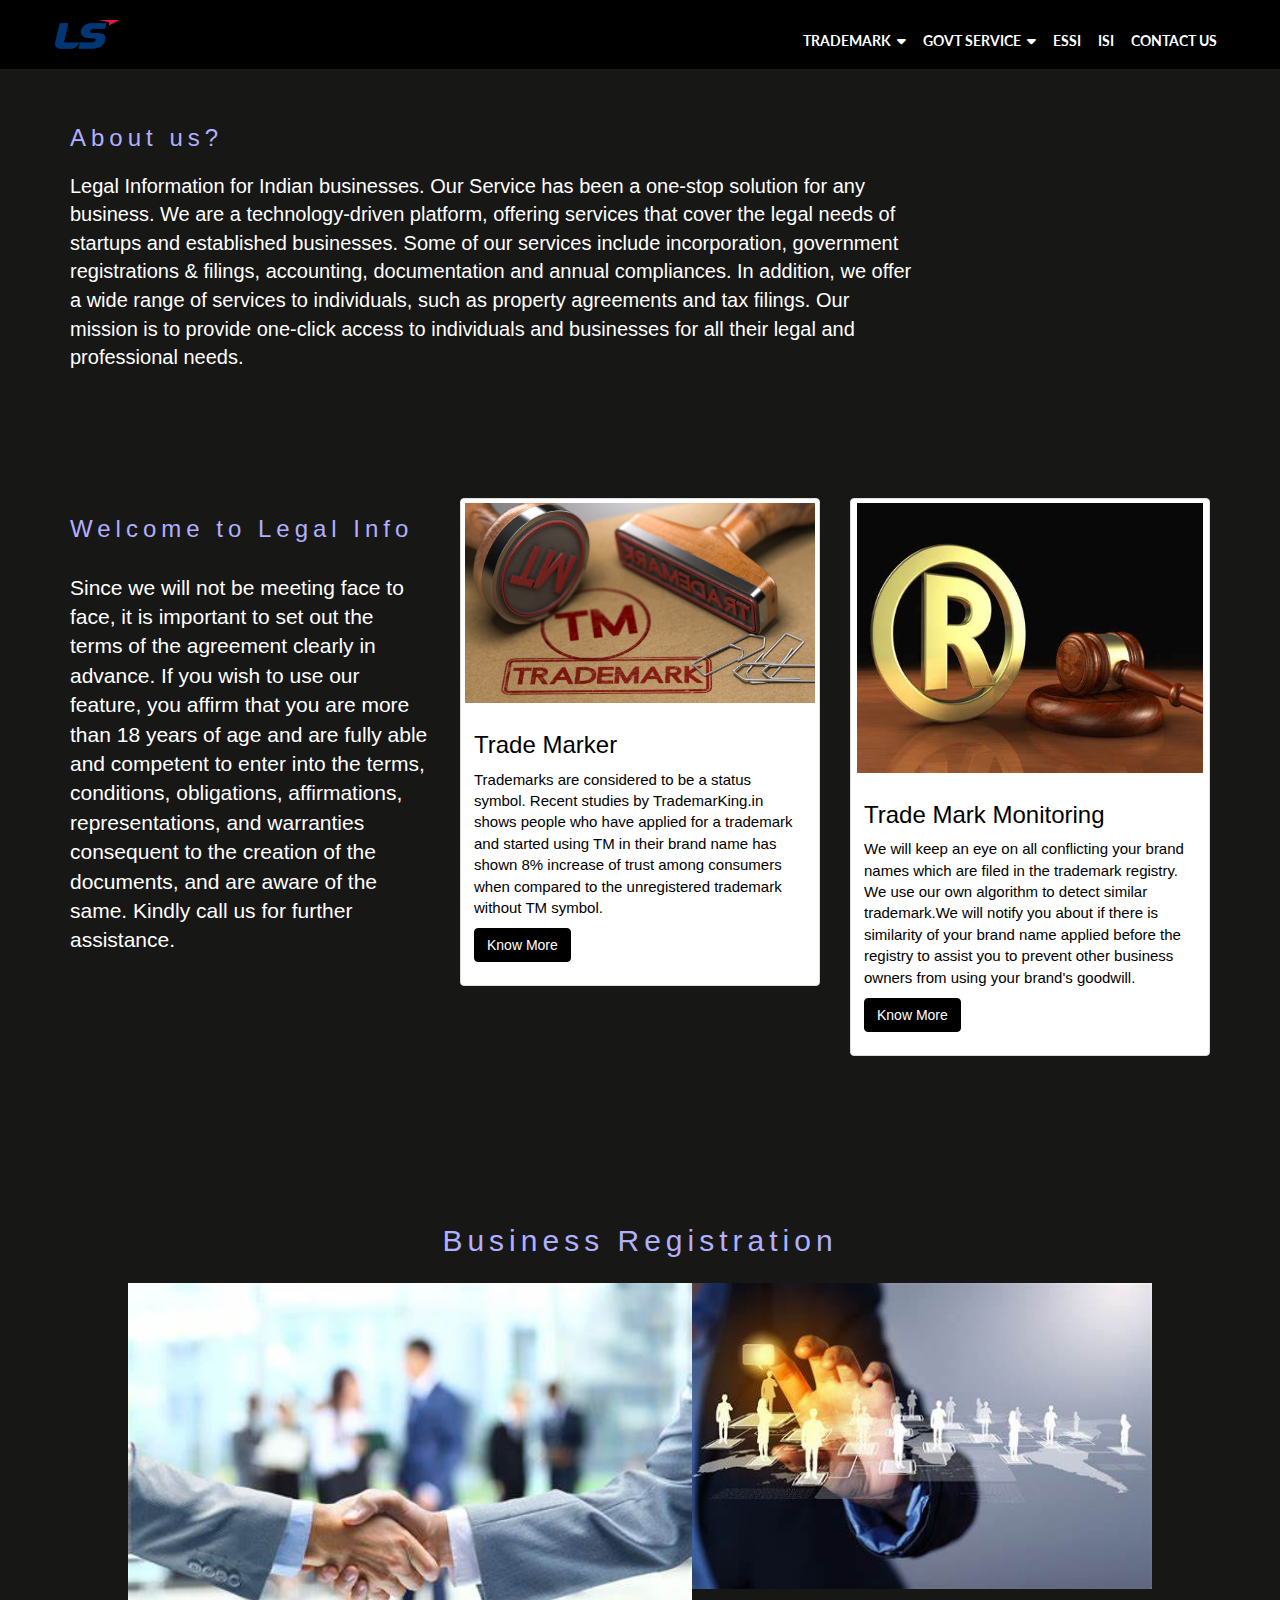
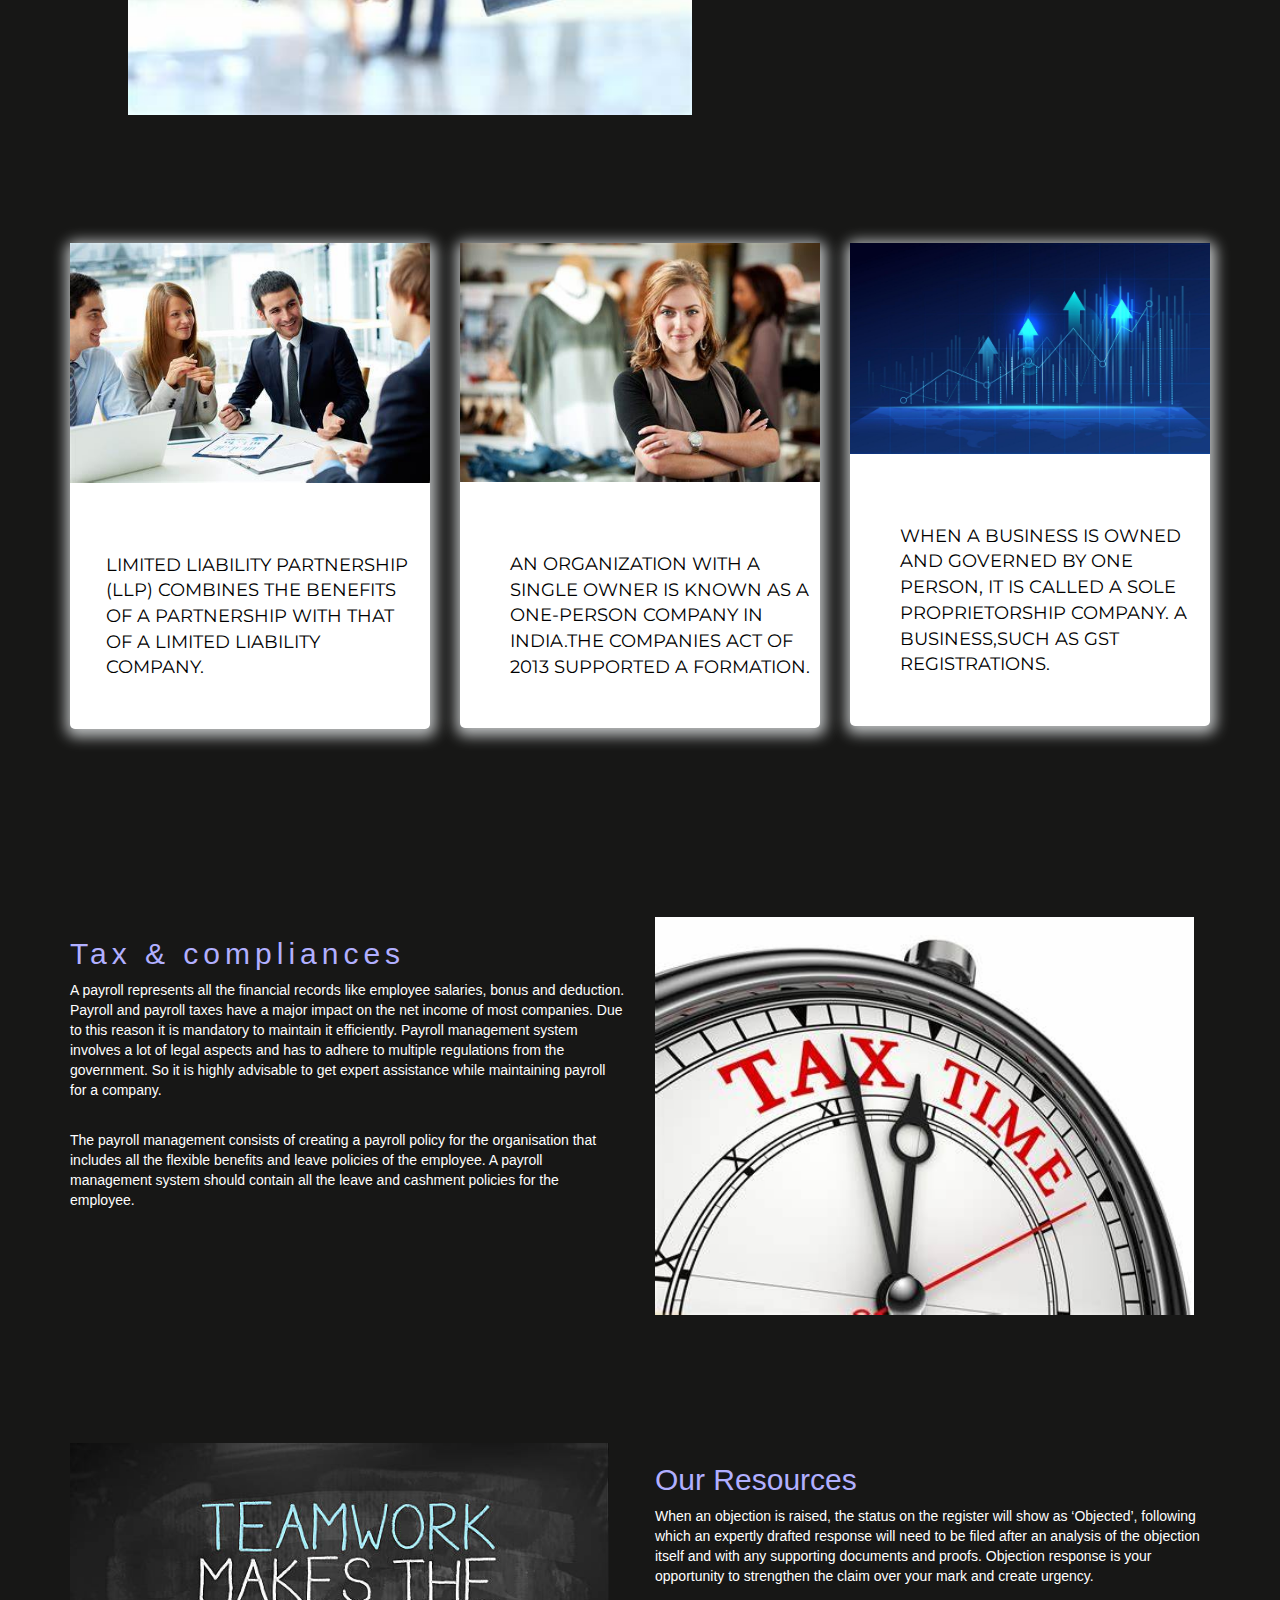
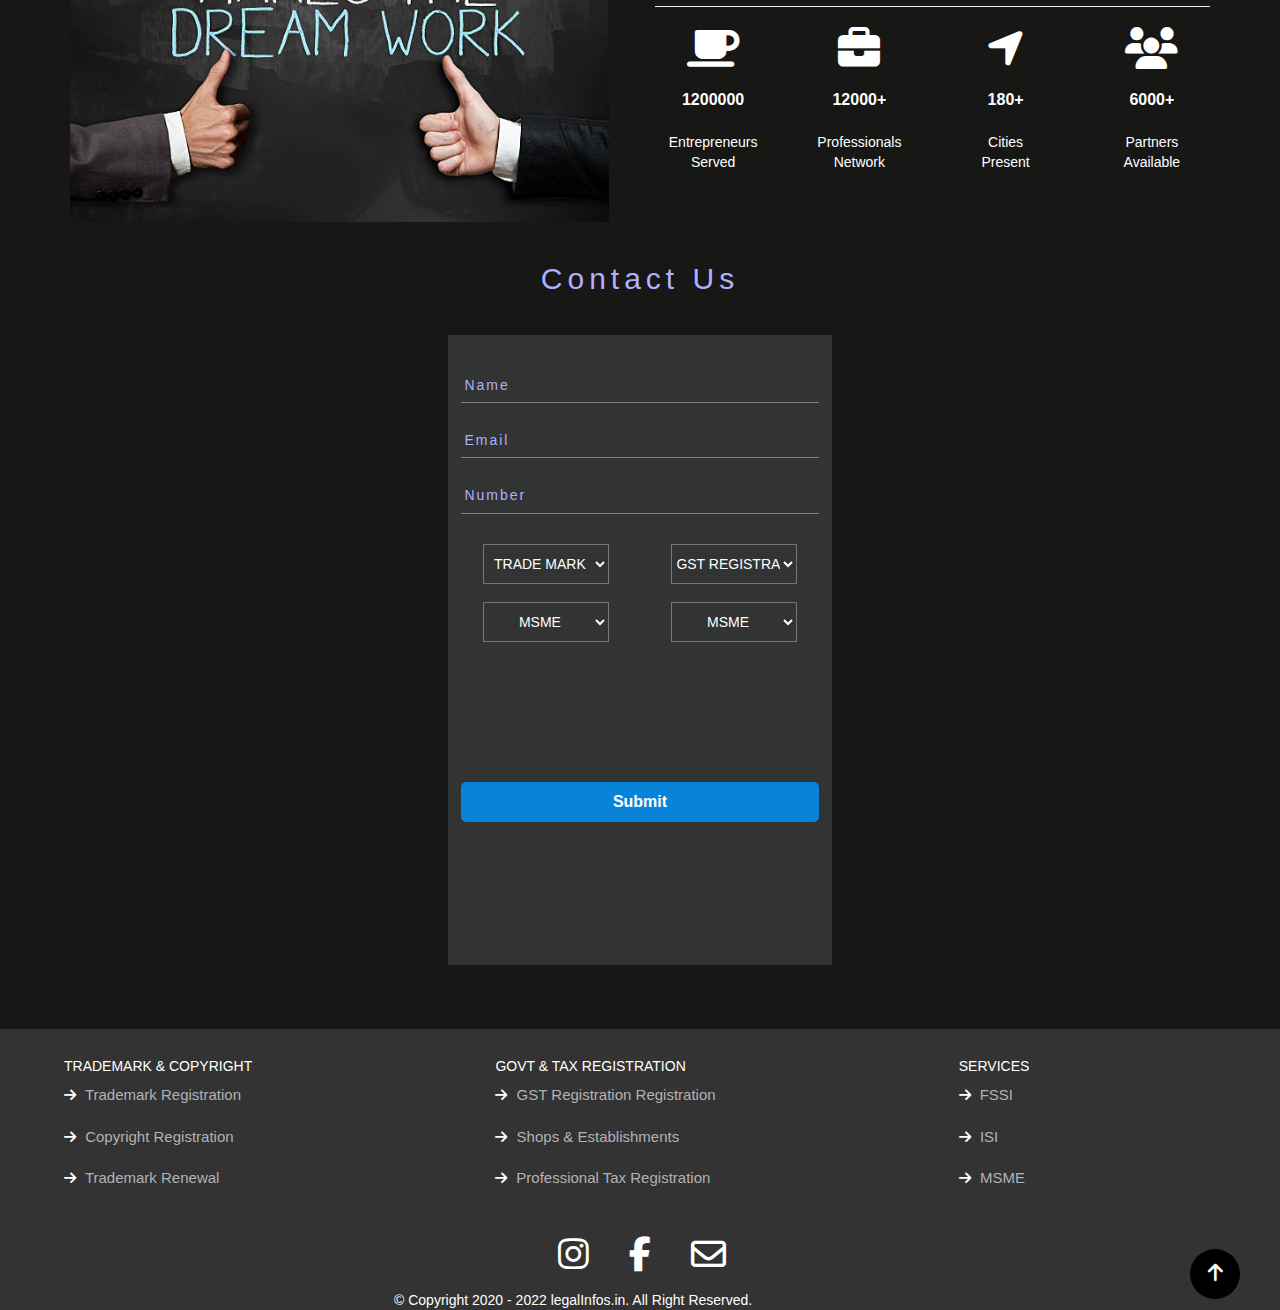
==== commit 8475f2f9: "my changes" ====
--- a/index.html
+++ b/index.html
@@ -410,13 +410,13 @@
                 </ul>
             </div>
 
-            <div class="social1" style="padding-top: 2rem;">
-                <a href="#"><i id="s_h" class="fa-brands fa-linkedin-in"></i></i></a>
+            <div class="social1" style="padding-top: 2rem; transform: translateX(-3rem);">
+                <!-- <a href="#"><img id="s_h" src="./images/whatsapp_icon.png"/></a> -->
                 <a href="#"><i id="s_h" class="fa-brands fa-instagram"></i></a>
                 <a href="#"><i id="s_h" class="fa-brands fa-facebook-f"></i></a>
-                <a href="#"><i id="s_h" class="fa-brands fa-twitter"></i></a>
-            </div>
-            <div class="udruname" style="margin-left:33rem;">
+                <a href="mailto: legalinfo@gmail.com"><i id="s_h" class="fa-regular fa-envelope"></i></a>
+            </div>
+            <div class="copyrights" style="margin-left:33rem;">
                 © Copyright 2020 - 2022 legalInfos.in. All Right Reserved.
             </div>
             <div class="back_to_top">
--- a/style.css
+++ b/style.css
@@ -34,45 +34,12 @@
   background: black;
 }
 
-.home {
-  background-image: url(/images/Responsive\ background.jpg);
-  background-size: cover;
-  background-attachment: fixed;
-  height: 100vh;
-}
+
 
 .header a.navbar-brand #img {
   width: 65px;
 }
 
-.logo {
-  text-align: center;
-  padding-top: 7%;
-}
-
-.logo img {
-  height: 200px;
-  width: 200px;
-  border-radius: 50%;
-  border: 4px solid #B1AFFF;
-  padding: 5px;
-}
-
-.name h1 {
-  font-family: 'Saira Condensed', sans-serif;
-  text-align: center;
-  padding-top: 6%;
-  color: whitesmoke;
-  font-size: 36px;
-  letter-spacing: 30px;
-}
-
-#btn:hover {
-  background: #00005C;
-  cursor: pointer;
-  color: #fff;
-  outline: none;
-}
 
 #f_list {
   color: #B2B2B2;
@@ -88,30 +55,7 @@
   color: #B1AFFF;
 }
 
-.dis {
-  font-family: 'Michroma', sans-serif;
-  color: #B1AFFF;
-  text-align: center;
-  font-size: 17px;
-  padding-top: 2%;
-  word-spacing: 10px;
-}
-
-.down i {
-  color: white;
-  text-align: center;
-  font-size: xx-large;
-}
-
-.down {
-  text-align: center;
-  padding-top: 5%;
-}
-
-.down i:hover {
-  color: rgb(105, 105, 105);
-  font-size: 40px;
-}
+
 
 
 .navbar1 .header .navbar-inverse .navbar-nav>li>a:hover {
@@ -399,49 +343,7 @@
   /* transform: translateY(-10vh); */
 }
 
-.MA h2 {
-  font-family: 'Michroma', sans-serif;
-  color: white;
-  font-size: 20px;
-  line-height: 8px;
-  letter-spacing: 8px;
-  text-align: center;
-
-}
-
-
-.footpara {
-  font-family: 'Michroma', sans-serif;
-  color: #B1AFFF;
-  font-size: small;
-  letter-spacing: 2px;
-  text-align: center;
-  padding-top: 15px;
-  padding-bottom: 4%;
-}
-
-.addnum {
-  width: 50%;
-}
-
-.addnum-social {
-  display: flex;
-  border-bottom: 1px solid rgb(65, 65, 65);
-  padding-bottom: 2%;
-}
-
-.addnum i {
-  font-size: 22px;
-  color: #B1AFFF;
-  padding-bottom: 20px;
-}
-
-.addnum {
-  font-size: 15px;
-  word-spacing: 4px;
-  color: whitesmoke;
-
-}
+
 
 .social1 {
   width: 100%;
@@ -460,22 +362,12 @@
 }
 
 
-.udruname {
+.copyrights{
   color: white;
   text-align: center;
-  font-family: 'Michroma', sans-serif;
-  font-size: small;
-  word-spacing: 5px;
-  padding-top: 25px;
-  margin-left: 15%;
-  margin-bottom: 3%;
-}
-
-.udruname span {
-  font-size: large;
-  font-family: 'Poppins', sans-serif;
-  color: grey;
-}
+}
+
+
 
 
 /* ------------------------------------------------------- */
